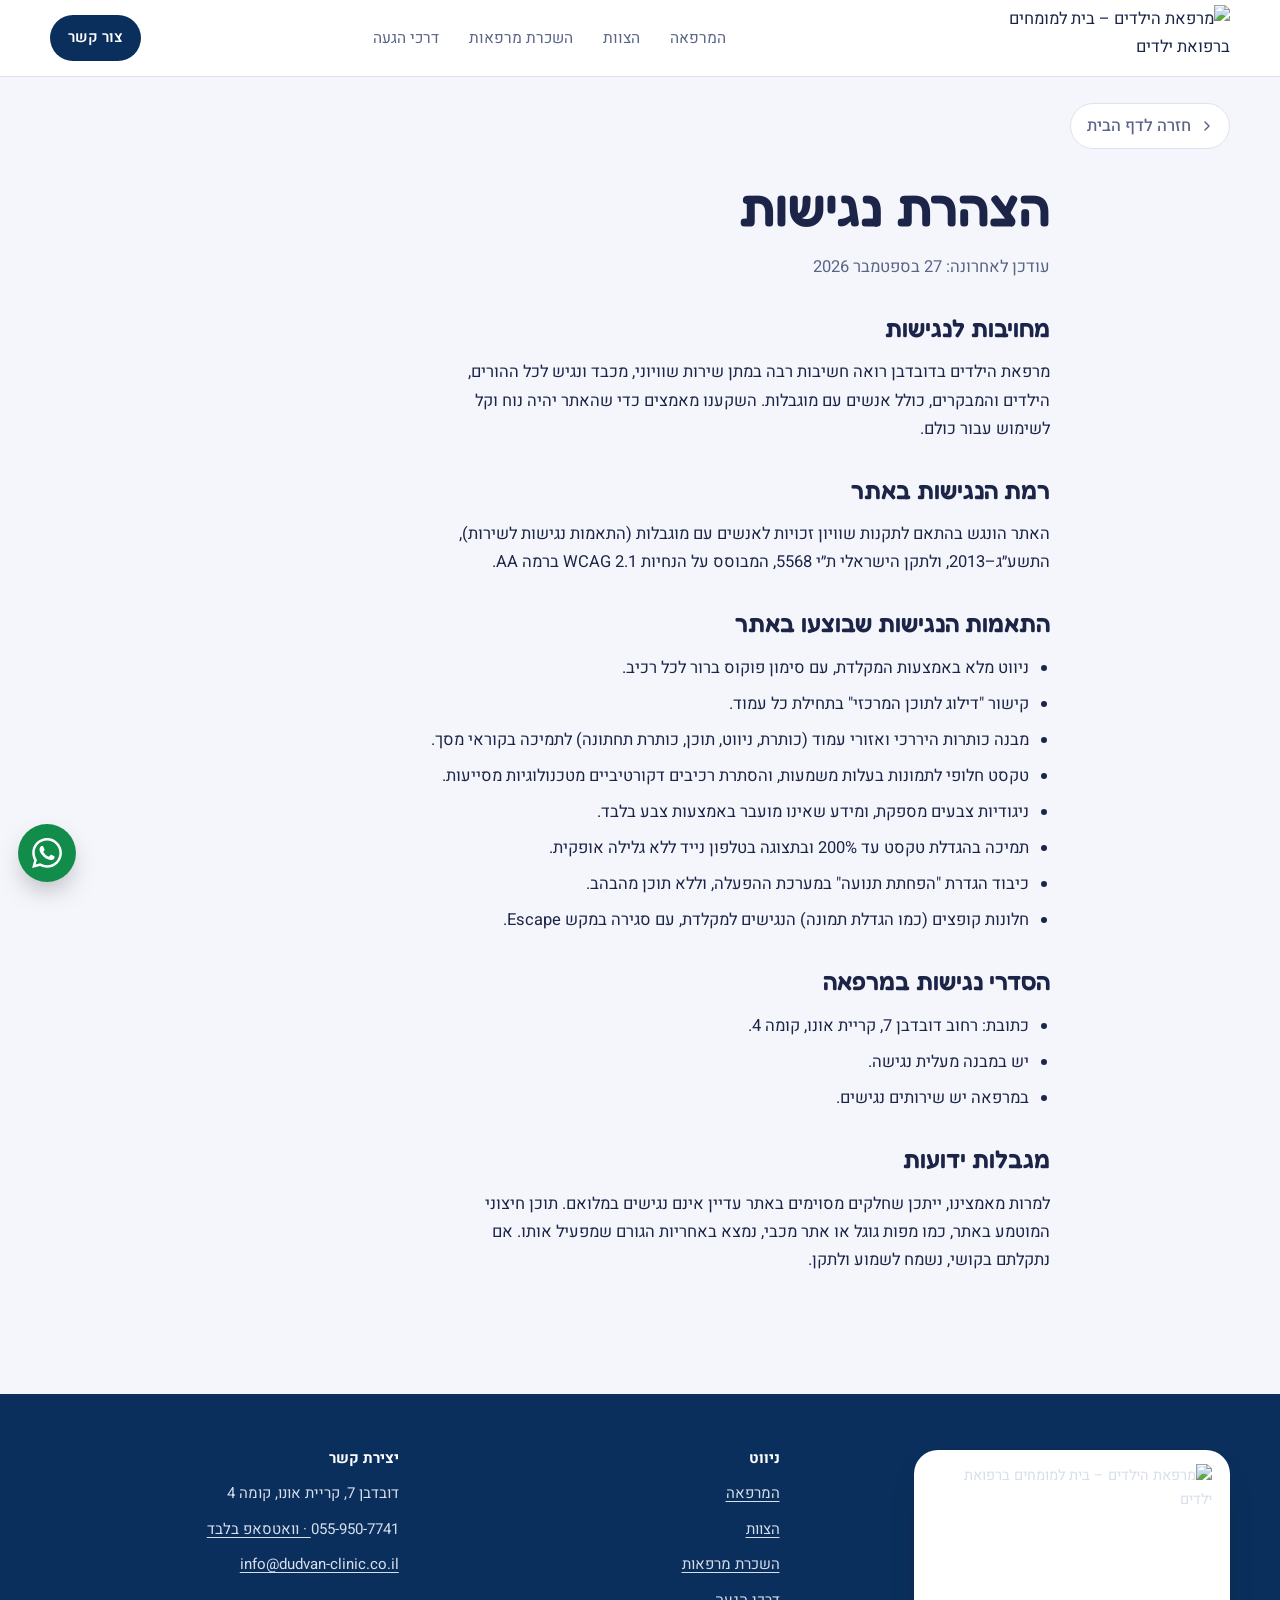
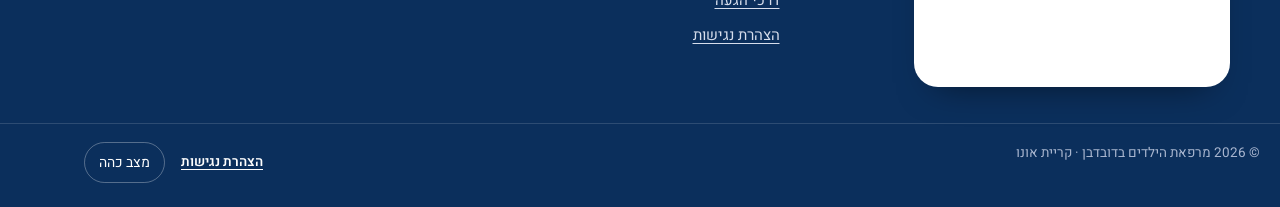
==== docs/accessibility/index.html @ 922df9f4 "new site for november 2026" ====
<!doctype html>
<html lang="he" dir="rtl">
<head>
<meta charset="utf-8">
<meta name="viewport" content="width=device-width, initial-scale=1, viewport-fit=cover">
<title>הצהרת נגישות | מרפאת הילדים בדובדבן</title>
<meta name="description" content="הצהרת הנגישות של אתר מרפאת הילדים בדובדבן, קריית אונו.">
<link rel="canonical" href="https://www.dudvan-clinic.co.il/accessibility/">
<meta name="robots" content="index, follow">
<meta name="theme-color" content="#ffffff">
<meta property="og:type" content="article">
<meta property="og:locale" content="he_IL">
<meta property="og:site_name" content="מרפאת הילדים בדובדבן">
<meta property="og:title" content="הצהרת נגישות | מרפאת הילדים בדובדבן">
<meta property="og:description" content="הצהרת הנגישות של אתר מרפאת הילדים בדובדבן, קריית אונו.">
<meta property="og:url" content="https://www.dudvan-clinic.co.il/accessibility/">
<meta property="og:image" content="https://www.dudvan-clinic.co.il/og-image.jpg">
<meta name="twitter:card" content="summary_large_image">
<meta name="twitter:title" content="הצהרת נגישות | מרפאת הילדים בדובדבן">
<meta name="twitter:description" content="הצהרת הנגישות של אתר מרפאת הילדים בדובדבן, קריית אונו.">
<meta name="twitter:image" content="https://www.dudvan-clinic.co.il/og-image.jpg">
<link rel="icon" href="/favicon.png" type="image/png">
<link rel="icon" href="/favicon-32.png" sizes="32x32" type="image/png">
<link rel="apple-touch-icon" href="/apple-touch-icon.png">
<link rel="manifest" href="/site.webmanifest">
<script>window.PAGE="a11y";</script>
<script type="application/ld+json">{"@context": "https://schema.org", "@type": "MedicalClinic", "@id": "https://www.dudvan-clinic.co.il/#clinic", "name": "מרפאת הילדים בדובדבן", "alternateName": "מרפאת הילדים – בית למומחים ברפואת ילדים", "url": "https://www.dudvan-clinic.co.il/", "logo": "https://www.dudvan-clinic.co.il/icon-512.png", "image": "https://www.dudvan-clinic.co.il/og-image.jpg", "email": "info@dudvan-clinic.co.il", "address": {"@type": "PostalAddress", "streetAddress": "הדובדבן 7, קומה 4", "addressLocality": "קריית אונו", "addressCountry": "IL"}, "geo": {"@type": "GeoCoordinates", "latitude": 32.0688675, "longitude": 34.8643738}, "medicalSpecialty": ["Pediatric", "Otolaryngologic", "Psychiatric"]}</script>
<style>[hidden]{display:none!important}html{-webkit-text-size-adjust:100%}</style>
<link rel="preconnect" href="https://fonts.googleapis.com">
<link rel="preconnect" href="https://fonts.gstatic.com" crossorigin>
<link rel="stylesheet" href="https://fonts.googleapis.com/css2?family=Fredoka:wght@500;600;700&family=Heebo:wght@300;400;500;600;700;800&display=swap">
<style>
:root{
  --bg:#f4f6fb; --bg-2:#eaeef7; --surface:#ffffff; --ink:#1c2548; --muted:#5a6486; --line:#dde2ee;
  --navy:#0b2f5c; --coral:#ec836c; --coral-ink:#a94a34; --roof:#a3a98a; --cream:#f4edd6; --steel:#93aab4; --petal:#f6d5cf; --petal-2:#fbece8; --sage:#b7c9a8; --sun:#f3d38c; --wood:#d8b98f;
  --branch:#3b3550; --btn-bg:#0b2f5c; --btn-ink:#ffffff; --hdr:rgba(255,255,255,.96);
  --ok:#2f8a63; --ok-bg:#e3f3ec; --warn:#b8641d; --warn-bg:#fcefe2; --crit:#c23b3b; --crit-bg:#fbe6e6;
  --wa:#1f9d55; --scrim:rgba(20,26,54,.45);
  --shadow:0 18px 40px -22px rgba(43,61,124,.35);
  --display:"Fredoka","Heebo","Segoe UI",Arial,sans-serif;
  --body:"Heebo","Segoe UI",Arial,sans-serif;
  --r:18px;
}
@media (prefers-color-scheme:dark){
  :root:not([data-theme="light"]){
    color-scheme:dark;
    --bg:#0f1428; --bg-2:#141b36; --surface:#18203f; --ink:#edf0fa; --muted:#a4aecb; --line:#29325a;
    --navy:#b4c2f2; --coral:#f08f77; --coral-ink:#f5a58f; --steel:#6f8791; --petal:#5a3b45; --petal-2:#2a2238; --sage:#6c8062; --sun:#c9a857; --wood:#a88c66;
    --branch:#d9cfe6; --btn-bg:#e8765a; --btn-ink:#1a1020; --hdr:rgba(15,20,40,.82);
    --ok:#6fd0a4; --ok-bg:#16352b; --warn:#f0b073; --warn-bg:#3a2a18; --crit:#f18a8a; --crit-bg:#3d1c22;
    --wa:#5fd08f; --scrim:rgba(0,0,0,.6);
    --shadow:0 18px 40px -22px rgba(0,0,0,.7);
  }
}
:root[data-theme="dark"]{
  color-scheme:dark;
  --bg:#0f1428; --bg-2:#141b36; --surface:#18203f; --ink:#edf0fa; --muted:#a4aecb; --line:#29325a;
  --navy:#b4c2f2; --coral:#f08f77; --coral-ink:#f5a58f; --steel:#6f8791; --petal:#5a3b45; --petal-2:#2a2238; --sage:#6c8062; --sun:#c9a857; --wood:#a88c66;
  --branch:#d9cfe6; --btn-bg:#e8765a; --btn-ink:#1a1020; --hdr:rgba(15,20,40,.82);
  --ok:#6fd0a4; --ok-bg:#16352b; --warn:#f0b073; --warn-bg:#3a2a18; --crit:#f18a8a; --crit-bg:#3d1c22;
  --wa:#5fd08f; --scrim:rgba(0,0,0,.6);
  --shadow:0 18px 40px -22px rgba(0,0,0,.7);
}
html{scroll-behavior:smooth;scroll-padding-top:110px}
@media (prefers-reduced-motion:reduce){html{scroll-behavior:auto}*{transition:none!important;animation:none!important}}
body{background:var(--bg);color:var(--ink);font-family:var(--body);font-size:16.5px;line-height:1.7}
body.locked{overflow:hidden}
.site{direction:rtl;text-align:right}
a{color:inherit}
h1,h2,h3,h4{font-family:var(--display);line-height:1.15;text-wrap:balance;margin:0;color:var(--ink)}
h2{font-size:clamp(30px,4.4vw,46px);font-weight:600}
h3{font-size:22px;font-weight:700}
p{margin:0}
button{font:inherit;color:inherit}
:focus-visible{outline:3px solid var(--focus);outline-offset:3px;border-radius:6px}
.wrap{max-width:1180px;margin-inline:auto;padding-inline:20px}
.eyebrow{font-size:14px;font-weight:600;color:var(--coral-ink);letter-spacing:.02em;display:inline-flex;align-items:center;gap:8px}
.eyebrow::before{content:"";width:18px;height:2px;background:currentColor;border-radius:2px}
.lede{color:var(--muted);font-size:18px;max-width:60ch}
section{padding-block:clamp(60px,8vw,104px)}
.sec-head{display:grid;gap:14px;margin-bottom:36px;max-width:720px}
.ltr{direction:ltr;unicode-bidi:isolate;display:inline-block}

/* buttons */
.btn{display:inline-flex;align-items:center;justify-content:center;gap:10px;background:var(--btn-bg);color:var(--btn-ink);text-decoration:none;padding:14px 24px;border-radius:999px;border:0;font-weight:600;cursor:pointer;transition:transform .2s,box-shadow .2s,background .2s}
.btn:hover{transform:translateY(-2px);box-shadow:var(--shadow)}
.btn-ghost{background:transparent;color:var(--ink);box-shadow:inset 0 0 0 1.5px var(--line)}
.btn-ghost:hover{box-shadow:inset 0 0 0 1.5px var(--steel)}
.btn-wa{background:var(--wa);color:#fff}
:root[data-theme="dark"] .btn-wa{color:#0c2016}
@media (prefers-color-scheme:dark){:root:not([data-theme="light"]) .btn-wa{color:#0c2016}}
.btn-sm{padding:10px 18px;font-size:15px}
.btn svg{width:18px;height:18px;flex:none}

/* header */
.hdr{position:sticky;top:env(safe-area-inset-top,0px);z-index:50;background:var(--hdr);backdrop-filter:saturate(1.4) blur(14px);-webkit-backdrop-filter:saturate(1.4) blur(14px);border-bottom:1px solid var(--line);transition:box-shadow .3s}
.hdr.scrolled{box-shadow:0 10px 30px -20px rgba(20,30,70,.35)}
.hdr-row{display:flex;align-items:center;justify-content:space-between;gap:24px;min-height:76px;transition:min-height .3s}
.hdr.scrolled .hdr-row{min-height:64px}
.brand{display:flex;align-items:center;gap:12px;text-decoration:none}
.brand svg{width:52px;height:52px;flex:none;transition:transform .4s}
.brand:hover svg{transform:rotate(-8deg) scale(1.06)}
.brand b{display:block;font-family:var(--display);font-size:21px;font-weight:700;line-height:1.1}
.brand small{display:block;font-size:13px;color:var(--coral-ink);font-weight:500}
.nav{display:flex;gap:4px}
.nav a{text-decoration:none;font-size:15.5px;padding:8px 13px;border-radius:999px;color:var(--muted);transition:color .2s,background .2s}
.nav a:hover,.nav a.active{color:var(--ink);background:var(--bg-2)}
.hdr-actions{display:flex;align-items:center;gap:10px}
.burger{display:none;width:46px;height:46px;border-radius:14px;border:1px solid var(--line);background:var(--surface);cursor:pointer;place-items:center;color:var(--ink);padding:0}
.burger i{display:block;width:20px;height:2px;background:currentColor;border-radius:2px;transition:transform .3s,opacity .3s}
.burger i+i{margin-top:5px}
.burger[aria-expanded="true"] i:nth-child(1){transform:translateY(7px) rotate(45deg)}
.burger[aria-expanded="true"] i:nth-child(2){opacity:0}
.burger[aria-expanded="true"] i:nth-child(3){transform:translateY(-7px) rotate(-45deg)}
.hdr-addr{display:none}
@media (max-width:900px){
  .hdr-row,.hdr.scrolled .hdr-row{min-height:64px;gap:12px}
  .hdr-actions .btn{display:none}
  .burger{display:grid}
  .brand b{font-size:19px}
  .brand svg{width:38px;height:38px}
  .hdr-addr{display:flex;justify-content:center;align-items:center;gap:6px;font-size:14px;color:var(--muted);text-decoration:none;padding-block:0 10px}
  .hdr-addr svg{width:14px;height:14px;color:var(--coral)}
  .nav{position:absolute;inset-inline:12px;top:calc(100% + 8px);flex-direction:column;background:var(--surface);border:1px solid var(--line);border-radius:var(--r);padding:10px;box-shadow:var(--shadow);opacity:0;transform:translateY(-8px);pointer-events:none;transition:opacity .25s,transform .25s}
  .nav.open{opacity:1;transform:none;pointer-events:auto}
  .nav a{font-size:17px;padding:12px 14px;border-radius:12px}
  .nav .nav-cta{display:flex;margin-top:6px;background:var(--btn-bg);color:var(--btn-ink);justify-content:center;font-weight:600}
}
.nav-cta{display:none}

/* hero */
.hero{padding-block:clamp(36px,6vw,72px) clamp(36px,5vw,64px)}
.hero-grid{display:grid;grid-template-columns:1.05fr 1fr;align-items:center;gap:clamp(24px,5vw,64px)}
.hero-kicker{font-size:17px;font-weight:600;color:var(--navy);display:flex;align-items:center;gap:10px;flex-wrap:wrap}
.hero h1{font-size:clamp(44px,5.8vw,74px);font-weight:600;letter-spacing:-.01em;line-height:1.05}
.hero h1 em{font-style:normal;color:var(--coral);position:relative;white-space:nowrap}
.hero h1 em::after{content:"";position:absolute;inset-inline:0;bottom:.06em;height:.12em;background:var(--petal);z-index:-1;border-radius:4px}
.hero-copy{display:grid;gap:22px;position:relative;z-index:1}
.hero-ctas{display:flex;flex-wrap:wrap;gap:12px}
.status{display:inline-flex;align-items:center;gap:10px;font-size:15px;padding:8px 16px;border-radius:999px;background:var(--surface);border:1px solid var(--line);width:max-content;max-width:100%}
.dot{width:9px;height:9px;border-radius:50%;background:var(--muted);flex:none}
.status.open .dot{background:var(--ok);animation:pulse 2s infinite}
.status.closed .dot{background:var(--warn)}
@keyframes pulse{0%{box-shadow:0 0 0 0 color-mix(in srgb,var(--ok) 55%,transparent)}100%{box-shadow:0 0 0 10px transparent}}
.quick{display:flex;flex-wrap:wrap;gap:10px;align-items:center;font-size:14.5px;color:var(--muted)}
.qbtn{display:inline-flex;align-items:center;gap:8px;text-decoration:none;padding:8px 14px;border-radius:999px;border:1px solid var(--line);background:var(--surface);color:var(--ink);font-size:14.5px;transition:border-color .2s,transform .2s}
.qbtn:hover{border-color:var(--steel);transform:translateY(-1px)}
.qbtn svg{width:18px;height:18px}
.qbtn.wa svg{color:var(--wa)}
.qbtn.mail svg{color:var(--coral)}
.hero-art{position:relative;aspect-ratio:1/1;max-width:100%;width:100%}
.hero-art canvas{width:100%;height:100%;display:block;cursor:pointer;touch-action:pan-y}
.float{position:absolute;background:var(--surface);border:1px solid var(--line);border-radius:16px;padding:12px 16px;box-shadow:var(--shadow);font-size:14px;line-height:1.4;display:flex;gap:10px;align-items:center;pointer-events:none}
.float b{display:block;font-size:15px}
.float .ic{width:34px;height:34px;border-radius:10px;display:grid;place-items:center;background:var(--petal-2);color:var(--coral-ink);flex:none;font-family:var(--display);font-weight:900;font-size:18px}
.float.f1{bottom:9%;right:0}
.float.f2{top:10%;left:0}
.art-hint{position:absolute;bottom:-6px;left:50%;transform:translateX(-50%);font-size:12.5px;color:var(--muted);white-space:nowrap}
@media (max-width:900px){.hero-grid{grid-template-columns:1fr}.hero-art{max-width:460px;margin-inline:auto}}

/* disciplines ribbon */

/* gallery */
.gal-head{display:flex;justify-content:space-between;align-items:end;gap:20px;flex-wrap:wrap;margin-bottom:28px}
.gal-head .sec-head{margin:0}
.gal-nav{display:flex;gap:8px}
.gal-nav button{width:48px;height:48px;border-radius:50%;border:1px solid var(--line);background:var(--surface);cursor:pointer;display:grid;place-items:center;transition:border-color .2s,transform .2s}
.gal-nav button:hover{border-color:var(--steel);transform:scale(1.05)}
.gal-nav svg{width:20px;height:20px}
.gallery{display:flex;gap:16px;overflow-x:auto;scroll-snap-type:x mandatory;padding-bottom:12px;scrollbar-width:thin}
.shot{all:unset;box-sizing:border-box;cursor:zoom-in;flex:none;scroll-snap-align:start;height:clamp(250px,32vw,380px);border-radius:22px;overflow:hidden;position:relative;max-width:88vw;background:var(--bg-2)}
.shot img{height:100%;width:auto;max-width:none;display:block;transition:transform .6s cubic-bezier(.2,.8,.2,1)}
.shot:hover img{transform:scale(1.04)}
.shot:focus-visible{outline:3px solid var(--focus);outline-offset:3px}
.shot .cap{position:absolute;bottom:14px;right:14px;background:var(--surface);color:var(--ink);border-radius:999px;padding:6px 14px;font-size:14px;font-weight:500;box-shadow:var(--shadow)}
.lb{position:fixed;inset:0;z-index:120;background:rgba(12,16,34,.9);display:grid;grid-template-rows:1fr auto;place-items:center;padding:calc(20px + env(safe-area-inset-top,0px)) 16px calc(20px + env(safe-area-inset-bottom,0px));opacity:0;pointer-events:none;transition:opacity .3s;direction:rtl}
.lb.show{opacity:1;pointer-events:auto}
.lb img{max-width:min(1200px,100%);max-height:78vh;border-radius:18px;object-fit:contain;box-shadow:0 30px 80px rgba(0,0,0,.5)}
.lb-bar{display:flex;gap:14px;align-items:center;color:#fff;margin-top:14px}
.lb-bar span{min-width:150px;text-align:center;font-size:15px}
.lb button{width:46px;height:46px;border-radius:50%;border:1px solid rgba(255,255,255,.3);background:rgba(255,255,255,.1);color:#fff;cursor:pointer;display:grid;place-items:center}
.lb button svg{width:20px;height:20px}
.lb .lb-x{position:absolute;top:calc(16px + env(safe-area-inset-top,0px));left:16px}
.grove{position:absolute;pointer-events:none;opacity:.9}
.join .grove{position:absolute;width:210px;height:140px;left:150px;bottom:-8px;opacity:.95;z-index:0}
@media (max-width:900px){.join .grove{display:none}}
.d-top .avatar{width:120px!important;height:120px!important}
/* team */
.team-block+.team-block{margin-top:44px}
.team-block h3{font-size:24px;margin-bottom:18px;display:flex;align-items:center;gap:12px}
.team-block h3 small{font-family:var(--body);font-size:14px;color:var(--muted);font-weight:400}
.team-grid{display:grid;grid-template-columns:repeat(4,1fr);gap:18px}
.card{all:unset;box-sizing:border-box;cursor:pointer;background:var(--surface);border:1px solid var(--line);border-radius:24px;padding:24px 22px 20px;display:grid;grid-template-rows:auto auto auto 1fr auto;gap:6px;transition:transform .25s,box-shadow .25s,border-color .25s;position:relative;overflow:hidden}
.card::before{content:"";position:absolute;width:150px;height:150px;top:-70px;left:-60px;background:var(--petal-2);border-radius:44% 56% 60% 40%/50% 45% 55% 50%;transition:transform .5s}
.card:hover{transform:translateY(-4px);box-shadow:var(--shadow);border-color:color-mix(in srgb,var(--steel) 60%,var(--line))}
.card:hover::before{transform:scale(1.25) rotate(20deg)}
.card:focus-visible{outline:3px solid var(--focus);outline-offset:3px}
.card>*{position:relative}
.card.hl{border-color:var(--coral);box-shadow:0 0 0 3px color-mix(in srgb,var(--coral) 25%,transparent)}
.avatar{width:96px;height:96px;display:grid;place-items:center;font-family:var(--display);font-size:32px;font-weight:700;color:#fff;background:var(--c,var(--navy));border-radius:46% 54% 60% 40%/50% 42% 58% 50%;margin-bottom:10px;overflow:hidden}
.avatar img{width:100%;height:100%;object-fit:cover}
.card:nth-child(2n) .avatar{border-radius:58% 42% 45% 55%/48% 60% 40% 52%}
.card .nm{font-family:var(--display);font-size:21px;font-weight:700;line-height:1.2}
.card .ttl{color:var(--coral-ink);font-size:14.5px;font-weight:500;line-height:1.35}
.card .tz{color:var(--muted);font-size:14.5px;line-height:1.55;margin-top:6px}
.card .more{margin-top:14px;display:flex;align-items:center;gap:6px;font-size:14.5px;font-weight:600;color:var(--navy)}
.card .more svg{width:16px;height:16px;transition:transform .2s}
.card:hover .more svg{transform:translateX(-4px)}
@media (max-width:1000px){.team-grid{grid-template-columns:repeat(2,1fr)}}
@media (max-width:520px){.team-grid{grid-template-columns:1fr}.card{grid-template-columns:auto 1fr;grid-template-rows:none;column-gap:16px;align-items:center}.card .avatar{grid-row:span 3;margin:0;width:68px;height:68px;font-size:26px}.card .tz,.card .more{grid-column:1/-1}}
.join{margin-top:44px;display:grid;grid-template-columns:1fr auto;padding-inline-end:clamp(24px,26vw,380px)!important;gap:24px;align-items:center;background:var(--navy);color:#fff;border-radius:26px;padding:clamp(24px,4vw,40px);position:relative;overflow:hidden}
:root[data-theme="dark"] .join{background:#223063}
@media (prefers-color-scheme:dark){:root:not([data-theme="light"]) .join{background:#223063}}
.join::after{content:"";position:absolute;width:280px;height:280px;left:-90px;bottom:-150px;background:#e8765a;opacity:.5;border-radius:42% 58% 63% 37%/45% 40% 60% 55%}
.join>*{position:relative;z-index:1}
.join h3{color:#fff;font-size:clamp(24px,3vw,32px)}
.join p{color:#d6dcf2;max-width:62ch;margin-top:8px}
.join .btn{background:#fff;color:#2b3d7c}
@media (max-width:900px){.join{padding-inline-end:clamp(24px,4vw,40px)!important}}
@media (max-width:700px){.join{grid-template-columns:1fr}.join .btn{justify-self:start}}

/* finder */
.finder{background:var(--bg-2)}
.fgrid{display:grid;grid-template-columns:1fr 1.1fr;gap:28px;align-items:start}
.chips{display:flex;flex-wrap:wrap;gap:10px}
.chip{cursor:pointer;border:1px solid var(--line);background:var(--surface);padding:10px 16px;border-radius:999px;transition:border-color .2s,background .2s,transform .2s;font-size:15px}
.chip:hover{border-color:var(--steel);transform:translateY(-1px)}
.chip[aria-pressed="true"]{background:var(--btn-bg);color:var(--btn-ink);border-color:transparent}
.fres{background:var(--surface);border:1px solid var(--line);border-radius:24px;padding:26px;display:grid;gap:16px}
.fres h3{font-size:26px}
.fres>p{color:var(--muted)}
.mini{all:unset;box-sizing:border-box;cursor:pointer;display:grid;grid-template-columns:auto 1fr auto;gap:14px;align-items:center;padding:12px 14px;border-radius:16px;border:1px solid var(--line);transition:border-color .2s,background .2s}
.mini:hover{border-color:var(--steel);background:var(--bg)}
.mini:focus-visible{outline:3px solid var(--focus)}
.mini .avatar{width:48px;height:48px;font-size:20px;margin:0}
.mini b{display:block;font-size:16px}
.mini span{font-size:14px;color:var(--muted)}
.mini svg.go{width:18px;height:18px;color:var(--navy)}
.fnote{font-size:13.5px;color:var(--muted);border-top:1px solid var(--line);padding-top:12px}
@media (max-width:900px){.fgrid{grid-template-columns:1fr}}

/* contact */
.cgrid{display:grid;grid-template-columns:1fr 1.25fr;gap:22px;align-items:stretch}
.panel{background:var(--surface);border:1px solid var(--line);border-radius:24px;padding:clamp(22px,3.5vw,34px);display:grid;gap:18px;align-content:start}
.panel h3{font-size:24px}
.crow{display:grid;grid-template-columns:44px 1fr auto;gap:14px;align-items:center}
.crow .ic{width:44px;height:44px;border-radius:14px;display:grid;place-items:center;background:var(--bg-2);color:var(--coral-ink)}
.crow .ic svg{width:20px;height:20px}
.crow .ic.wa{color:var(--wa)}
.crow b{display:block;font-size:14px;color:var(--muted);font-weight:500}
.crow span.v{font-size:16.5px;font-weight:600}
.crow small{display:block;font-size:13px;color:var(--muted)}
.copy{cursor:pointer;border:1px solid var(--line);background:transparent;border-radius:10px;padding:6px 10px;font-size:13px;color:var(--muted);transition:border-color .2s,color .2s}
.copy:hover{border-color:var(--steel);color:var(--ink)}
.copy.done{color:var(--ok);border-color:var(--ok)}
.booking{border-top:1px solid var(--line);padding-top:18px;display:grid;gap:12px}
.booking p{color:var(--muted);font-size:15.5px}
.booking strong{color:var(--ink)}
.hours{display:grid;margin:0;font-variant-numeric:tabular-nums}
.hours div{display:flex;justify-content:space-between;gap:16px;padding:11px 14px;border-radius:12px;font-size:16px}
.hours div:nth-child(odd){background:var(--bg)}
.hours div.today{background:var(--petal-2);color:var(--coral-ink);font-weight:600}
.hours div.closed{color:var(--muted)}
.hours dt,.hours dd{margin:0}
.hours dd{direction:ltr}
.map{padding:0;overflow:hidden;gap:0;display:flex;flex-direction:column}
.map-frame{position:relative;flex:1;min-height:340px;background:var(--bg-2)}
.map-frame iframe,.map-frame .map-fallback{position:absolute;inset:0;width:100%;height:100%;border:0;display:block}
.map-frame iframe{z-index:1;background:var(--bg-2)}
.map-bar{display:flex;flex-wrap:wrap;gap:12px;align-items:center;justify-content:space-between;padding:18px 20px;border-top:1px solid var(--line)}
.map-bar b{display:block;font-size:17px}
.map-bar small{color:var(--muted);font-size:14px}
.map-bar .links{display:flex;gap:8px;flex-wrap:wrap}
form.panel{gap:14px}
.row2{display:grid;grid-template-columns:1fr 1fr;gap:14px}
label{display:grid;gap:6px;font-size:14px;font-weight:500;color:var(--muted)}
input,textarea,select{font:inherit;font-size:16px;color:var(--ink);background:var(--bg);border:1px solid var(--line);border-radius:12px;padding:12px 14px;transition:border-color .2s,box-shadow .2s;width:100%;box-sizing:border-box}
input:focus,textarea:focus,select:focus{border-color:var(--steel);box-shadow:0 0 0 4px color-mix(in srgb,var(--steel) 25%,transparent)}
textarea{min-height:110px;resize:vertical}
.form-msg{font-size:14.5px;padding:12px 14px;border-radius:12px;background:var(--ok-bg);color:var(--ok)}
.form-msg.err{background:var(--crit-bg);color:var(--crit)}
@media (max-width:900px){.cgrid{grid-template-columns:1fr}}
@media (max-width:460px){.row2{grid-template-columns:1fr}.crow{grid-template-columns:40px 1fr}.crow .copy{grid-column:2;justify-self:start}}


[hidden]{display:none!important}
.muted{color:var(--muted)}
/* hero extras */
.qbtn em{font-style:normal;font-size:12.5px;color:var(--wa);background:color-mix(in srgb,var(--wa) 12%,transparent);padding:2px 8px;border-radius:999px}
.qbtn.cal svg{color:var(--navy)}
.pro-link{display:flex;align-items:center;gap:12px;text-decoration:none;padding:14px 18px;border-radius:18px;background:var(--petal-2);color:var(--ink);width:max-content;max-width:100%;transition:transform .2s}
.pro-link:hover{transform:translateY(-2px)}
.pro-link svg{width:22px;height:22px;color:var(--coral-ink);flex:none}
.pro-link svg.go{width:16px;height:16px;color:var(--navy)}
.pro-link b{color:var(--coral-ink);font-weight:600}
a.card{color:var(--ink);text-decoration:none}
.join .eyebrow::before{background:#ffb9a6}
.pro-panel{background:var(--petal-2);border-color:transparent}
.pro-panel p{color:var(--muted)}
.ticks{list-style:none;margin:0;padding:0;display:grid;gap:10px}
.ticks li{display:flex;gap:10px;align-items:center}
.ticks svg{width:18px;height:18px;color:var(--coral-ink);flex:none}
.d-actions{display:flex;flex-wrap:wrap;gap:10px}
@media (min-width:901px){.cgrid{grid-template-columns:1fr 1fr!important}}
.map-frame{min-height:420px}
.foot-nav{display:flex;gap:18px}.foot-nav a{text-decoration:none;color:var(--muted)}.foot-nav a:hover{color:var(--ink)}
footer .foot{flex-wrap:wrap}
/* sub-pages */
.view-top{padding-block:26px 0}
.back{display:inline-flex;align-items:center;gap:8px;text-decoration:none;color:var(--muted);font-weight:500;padding:8px 14px 8px 16px;border-radius:999px;border:1px solid var(--line);background:var(--surface)}
.back:hover{color:var(--ink);border-color:var(--steel)}
.back svg{width:16px;height:16px;transform:scaleX(-1)}
.prof-sec{padding-block:28px 40px}
.prof{display:grid;grid-template-columns:minmax(260px,360px) 1fr;gap:clamp(28px,5vw,64px);align-items:start}
.prof-side{position:sticky;top:110px;display:grid;gap:18px}
.prof-photo{aspect-ratio:1/1;max-width:100%;border-radius:46% 54% 60% 40%/50% 42% 58% 50%;overflow:hidden;background:var(--c);display:grid;place-items:center;color:#fff;font-family:var(--display);font-size:110px;font-weight:600;box-shadow:var(--shadow)}
.prof-photo img{width:100%;height:100%;object-fit:cover}
.prof-book{gap:14px}.prof-book .btn{justify-self:start}
.prof-main{display:grid;gap:26px;min-width:0}
.prof-main h1{font-size:clamp(38px,5vw,58px);font-weight:600;margin-top:8px}
.p-ttl{color:var(--coral-ink);font-size:20px;font-weight:500;margin-top:6px}
.p-lede{font-size:20px;color:var(--ink);max-width:56ch;line-height:1.6}
.prof-main h4{font-family:var(--body);font-size:14px;font-weight:600;color:var(--muted);margin-bottom:10px}
.prof-main p{max-width:64ch}
.tags{display:flex;flex-wrap:wrap;gap:8px}
.tag{font-size:15px;padding:7px 14px;border-radius:999px;background:var(--surface);border:1px solid var(--line);color:var(--ink)}
.facts{display:grid;grid-template-columns:repeat(3,1fr);gap:12px}
.fact{background:var(--surface);border:1px solid var(--line);border-radius:16px;padding:14px 16px}
.fact b{display:block;font-size:13px;color:var(--muted);font-weight:500}
.fact span{font-weight:600}
.pn{display:grid;grid-template-columns:1fr 1fr;gap:12px;border-top:1px solid var(--line);padding-top:22px}
.pn a{display:flex;align-items:center;gap:12px;text-decoration:none;color:var(--ink);padding:14px 16px;border-radius:16px;border:1px solid var(--line);background:var(--surface);transition:border-color .2s}
.pn a:hover{border-color:var(--steel)}
.pn a.nx{justify-content:flex-end;text-align:left}
.pn small{display:block;color:var(--muted);font-size:13px}
.pn svg{width:18px;height:18px;flex:none;color:var(--navy)}
.pn svg.flip{transform:scaleX(-1)}
.others-sec{padding-block:10px 80px}
.others-sec h3{font-size:24px;margin-bottom:16px}
.others{display:grid;grid-auto-flow:column;grid-auto-columns:minmax(250px,1fr);gap:12px;overflow-x:auto;padding-bottom:10px}
.mini{display:grid;grid-template-columns:auto 1fr;gap:12px;align-items:center;padding:12px 14px;border-radius:18px;border:1px solid var(--line);background:var(--surface);text-decoration:none;color:var(--ink);transition:border-color .2s}
.mini:hover{border-color:var(--steel)}
.mini .avatar{width:52px;height:52px;font-size:20px;margin:0}
.mini b{display:block;font-size:15.5px}.mini span{font-size:13.5px;color:var(--muted)}
@media (max-width:900px){.prof{grid-template-columns:1fr}.prof-side{display:contents}.prof-photo{order:0;max-width:220px;margin-inline:auto;width:100%;font-size:84px}.prof-main{order:1}.prof-book{order:2}.facts{grid-template-columns:1fr 1fr}}
@media (max-width:520px){.facts{grid-template-columns:1fr}.pn{grid-template-columns:1fr}}
/* rent page */
.rent-hero{padding-block:30px clamp(50px,7vw,90px)}
.rh-grid{display:grid;grid-template-columns:1.05fr 1fr;gap:clamp(28px,5vw,64px);align-items:center}
.rent-hero h1{font-size:clamp(42px,5.6vw,70px);font-weight:600;line-height:1.05}
.rent-hero h1 em{font-style:normal;color:var(--coral)}
.rh-art{position:relative;padding-bottom:12%}
.rh-art img{width:100%;aspect-ratio:4/3;object-fit:cover;border-radius:44% 56% 50% 50%/38% 40% 60% 62%;box-shadow:var(--shadow);display:block}
.rh-art .rh-2{position:absolute;width:38%;aspect-ratio:3/4;left:0;bottom:0;border-radius:28px;border:6px solid var(--bg)}
.feat{display:grid;grid-template-columns:repeat(3,1fr);gap:18px}
.fcard{background:var(--surface);border:1px solid var(--line);border-radius:22px;padding:24px;display:grid;gap:10px;align-content:start}
.fcard p{color:var(--muted);font-size:15.5px}
.fi{width:48px;height:48px;border-radius:16px;display:grid;place-items:center;background:var(--petal-2);color:var(--coral-ink)}
.fi svg{width:24px;height:24px}
.fcard:nth-child(3n+2) .fi{background:color-mix(in srgb,var(--sage) 35%,var(--surface));color:var(--navy)}
.fcard:nth-child(3n) .fi{background:color-mix(in srgb,var(--steel) 30%,var(--surface));color:var(--navy)}
.why-wrap{background:var(--bg-2)}
.why{display:grid;grid-template-columns:repeat(3,1fr);gap:20px}
.why article{background:var(--surface);border-radius:24px;overflow:hidden;display:grid;grid-template-rows:auto 1fr}
.why img{width:100%;aspect-ratio:16/10;object-fit:cover;display:block}
.why article>div{padding:22px;display:grid;gap:8px;align-content:start}
.why p{color:var(--muted);font-size:15.5px}
.fit{display:grid;grid-template-columns:repeat(3,1fr);gap:18px}
.fit .panel{gap:14px}
.steps-wrap{padding-top:0}
.steps{list-style:none;margin:0;padding:0;display:grid;grid-template-columns:repeat(4,1fr);gap:18px;counter-reset:none}
.steps li{position:relative;background:var(--surface);border:1px solid var(--line);border-radius:22px;padding:24px;display:grid;gap:8px;align-content:start}
.steps li b{width:44px;height:44px;border-radius:50%;display:grid;place-items:center;background:var(--navy);color:#fff;font-family:var(--display);font-size:20px;font-weight:600}
:root[data-theme="dark"] .steps li b{color:#0f1428}
@media (prefers-color-scheme:dark){:root:not([data-theme="light"]) .steps li b{color:#0f1428}}
.steps p{color:var(--muted);font-size:15.5px}
.rform-grid{display:grid;grid-template-columns:1fr 1.2fr;gap:clamp(24px,4vw,48px);align-items:start}
.daypick{border:0;padding:0;margin:0;display:grid;gap:8px}
.daypick legend{font-size:14px;font-weight:500;color:var(--muted);padding:0;margin-bottom:8px}
.chips{display:flex;flex-wrap:wrap;gap:8px}
.chip{cursor:pointer;border:1px solid var(--line);background:var(--bg);padding:9px 16px;border-radius:999px;transition:border-color .2s,background .2s;font-size:15px}
.chip:hover{border-color:var(--steel)}
.chip[aria-pressed="true"]{background:var(--btn-bg);color:var(--btn-ink);border-color:transparent}
@media (max-width:1000px){.feat,.why,.fit{grid-template-columns:1fr 1fr}.steps{grid-template-columns:1fr 1fr}}
@media (max-width:900px){.rh-grid,.rform-grid{grid-template-columns:1fr}}
@media (max-width:600px){.feat,.why,.fit,.steps{grid-template-columns:1fr}}


/* ---- logo (header) ---- */
.logo-h{gap:10px;align-items:center}
.lh-mark{width:58px;flex:none;display:block}
.lh-mark svg{width:58px;height:28px;display:block}
.brand.logo-h:hover svg{transform:none}
.lh-text b{font-family:var(--body);font-weight:800;font-size:23px;line-height:1;color:var(--navy);letter-spacing:-.01em}
:root[data-theme="dark"] .lh-text b{color:#eef1fa}
@media (prefers-color-scheme:dark){:root:not([data-theme="light"]) .lh-text b{color:#eef1fa}}
.lh-text b span{color:var(--coral)}
.lh-text small{display:flex;align-items:center;gap:6px;color:var(--muted);font-size:12.5px;font-weight:500;margin-top:5px;padding-top:4px;border-top:1.5px solid var(--line);position:relative}
@media (max-width:900px){.lh-mark{width:46px}.lh-mark svg{width:46px;height:22px}.lh-text b{font-size:20px}}
/* ---- hero h1 roof ---- */
.hero h1 em.roofed{position:relative;display:inline-block;color:var(--coral)}
.hero h1 em.roofed::after{display:none}
.hero h1 em.roofed svg{position:absolute;left:50%;top:-.42em;width:1.5em;height:.72em;transform:translateX(-50%)}
.hero h1{padding-top:.3em}
/* ---- hero collage ---- */
.hero-grid>*,.rh-grid>*,.rform-grid>*{min-width:0}
.hero-copy{grid-template-columns:minmax(0,1fr)}
.quick,.hero-ctas{min-width:0}
.pro-link{white-space:normal;width:auto;justify-self:start}
.pro-link>span{min-width:0;flex:1}
.collage{--g:16px;position:relative;display:grid;grid-template-columns:1.2fr 1fr;grid-template-rows:1fr 1fr;gap:var(--g);width:100%;aspect-ratio:1/1;padding-top:44px;box-sizing:border-box}
.collage figure{margin:0;overflow:hidden;border-radius:24px;background:var(--bg-2);box-shadow:var(--shadow);min-height:0}
.collage img{width:100%;height:100%;object-fit:cover;display:block;transition:transform 1.2s cubic-bezier(.2,.8,.2,1)}
.collage figure:hover img{transform:scale(1.04)}
.c-main{grid-row:1/3;position:relative;display:flex;min-height:0}
.c-main figure{flex:1;border-radius:999px 999px 24px 24px}
.c-main img{object-position:45% 50%}
.c-roof{position:absolute;width:62%;aspect-ratio:120/58;height:auto;left:50%;top:-40px;transform:translateX(-50%);z-index:1}
.c-a img{object-position:50% 38%}
.c-b img{object-position:70% 50%}
@media (max-width:900px){.collage{max-width:480px;margin:18px auto 0}}
@media (max-width:460px){.collage{--g:10px;padding-top:34px}.c-roof{top:-32px}.collage figure{border-radius:18px}.c-main figure{border-radius:999px 999px 18px 18px}}
/* ---- disciplines forest ---- */
.grove-sec{padding-block:clamp(40px,6vw,72px) 0}
.sec-head.center{margin-inline:auto;text-align:center;justify-items:center}
.sec-head.center .eyebrow::after{content:"";width:18px;height:2px;background:currentColor;border-radius:2px}
.forest{display:grid;grid-template-columns:repeat(8,1fr);gap:8px;position:relative}
.forest::after{content:"";position:absolute;inset-inline:0;bottom:calc(2.6em + 8px);height:3px;border-radius:3px;background:var(--wood);opacity:.55;font-size:15px}
.tree{display:grid;justify-items:center;text-decoration:none;color:var(--ink);position:relative;padding-top:12px}
.canopy{width:min(116px,100%);aspect-ratio:var(--ar,.78);background:var(--cc);border-radius:var(--br,50%);display:grid;place-items:center;transform-origin:50% 100%;transition:transform .5s cubic-bezier(.3,1.6,.5,1);position:relative;z-index:1;animation:sway 6s ease-in-out infinite;animation-delay:var(--d,0s);align-self:end}
.canopy svg{width:46%;height:46%;color:#0b2f5c;transition:transform .4s cubic-bezier(.3,1.6,.5,1)}
.trunk{width:30px;height:56px;margin-top:-18px;display:block}
.trunk path{stroke:var(--wood)}
.tree b{font-size:15px;font-weight:600;line-height:1.3;text-align:center;min-height:2.6em;display:flex;align-items:flex-start;justify-content:center;margin-top:8px;padding-inline:2px}
.tree:hover .canopy,.tree:focus-visible .canopy{transform:scale(1.08) rotate(-3deg);animation-play-state:paused}
.tree:hover .canopy svg,.tree:focus-visible .canopy svg{transform:scale(1.12)}
.tree:focus-visible b{outline:3px solid var(--focus);outline-offset:3px;border-radius:6px}
.tree .tip{position:absolute;top:-8px;left:50%;transform:translate(-50%,6px);background:var(--navy);color:#fff;font-size:12.5px;padding:4px 10px;border-radius:999px;white-space:nowrap;opacity:0;transition:opacity .2s,transform .2s;pointer-events:none;z-index:2}
:root[data-theme="dark"] .tree .tip{background:#eef1fa;color:#0b2f5c}
@media (prefers-color-scheme:dark){:root:not([data-theme="light"]) .tree .tip{background:#eef1fa;color:#0b2f5c}}
.tree:hover .tip,.tree:focus-visible .tip{opacity:1;transform:translate(-50%,-4px)}
@keyframes sway{0%,100%{transform:rotate(0)}50%{transform:rotate(1.6deg)}}
.forest{grid-auto-rows:1fr;align-items:stretch}
.tree{grid-template-rows:1fr auto auto}
@media (max-width:1000px){.forest{grid-template-columns:repeat(4,1fr);row-gap:26px}.forest::after{display:none}.tree b{border-top:3px solid color-mix(in srgb,var(--wood) 60%,transparent);padding-top:8px;margin-top:0;width:94%;box-sizing:border-box}.trunk{height:44px}}
@media (max-width:520px){.forest{gap:4px;row-gap:20px}.canopy{width:min(76px,100%)}.canopy svg{width:50%;height:50%}.tree b{font-size:13px}.trunk{width:22px;height:38px;margin-top:-12px}.tree .tip{display:none}}
/* ---- know ---- */
.know{padding-top:0}
.know-grid{display:grid;grid-template-columns:repeat(4,1fr);gap:18px}
.know article{background:var(--surface);border:1px solid var(--line);border-radius:22px;padding:24px;display:grid;gap:10px;align-content:start;position:relative;overflow:hidden}
.know article::after{content:"";position:absolute;width:90px;height:90px;border-radius:50%;background:var(--petal-2);left:-30px;bottom:-40px}
.know article>*{position:relative;z-index:1}
.know p{color:var(--muted);font-size:15.5px}
.know a{color:var(--navy);font-weight:600}
.k-ic{width:50px;height:50px;border-radius:16px;display:grid;place-items:center;background:color-mix(in srgb,var(--sage) 35%,var(--surface));color:var(--navy)}
.k-ic svg{width:24px;height:24px}
.k-em .k-ic{background:var(--crit-bg);color:var(--crit)}
@media (max-width:1000px){.know-grid{grid-template-columns:1fr 1fr}}
@media (max-width:560px){.know-grid{grid-template-columns:1fr}}
/* ---- navy footer with stacked logo ---- */
.foot-navy{background:#0b2f5c;color:#d7deec;border-top:0;padding-block:56px 24px;margin-top:40px}
.foot2{display:grid;grid-template-columns:1.2fr 1fr 1fr 1fr;gap:32px;align-items:start}
.logo-stack{display:grid;justify-items:center;text-decoration:none;width:max-content;max-width:100%}
.logo-stack svg{width:170px;height:82px;margin-bottom:-4px}
.logo-stack .l1{font-weight:800;font-size:44px;line-height:1;color:#fff;font-family:var(--body)}
.logo-stack .l2{font-weight:800;font-size:60px;line-height:1;color:#ec836c;font-family:var(--body)}
.logo-stack .rule{width:100%;height:2px;background:#f4edd6;margin:12px 0 10px;position:relative;opacity:.9}
.logo-stack .rule i{position:absolute;width:10px;height:10px;border-radius:50%;background:#ec836c;left:50%;top:50%;transform:translate(-50%,-50%)}
.logo-stack .ltag{color:#fff;font-size:17px;font-weight:500}
.f-col{display:grid;gap:10px;align-content:start;font-size:15px}
.f-col h4{font-family:var(--body);color:#fff;font-size:15px;font-weight:700;margin:0 0 4px}
.f-col a{color:#d7deec;text-decoration:none}.f-col a:hover{color:#fff}
.foot-navy .theme-btn{background:transparent;color:#fff;border-color:rgba(255,255,255,.3);justify-self:start}
.f-bottom{border-top:1px solid rgba(255,255,255,.14);margin-top:36px;padding-top:18px;font-size:13.5px;color:#a9b6cf}
@media (max-width:900px){.foot2{grid-template-columns:1fr 1fr}.logo-stack{grid-column:1/-1;justify-self:center}}
@media (max-width:460px){.foot2{grid-template-columns:1fr}}
/* ---- floating whatsapp ---- */
.wa-fab{position:fixed;left:18px;bottom:calc(18px + env(safe-area-inset-bottom,0px));width:58px;height:58px;border-radius:50%;background:#25d366;color:#fff;display:grid;place-items:center;box-shadow:0 12px 28px -8px rgba(0,0,0,.35);z-index:60;transition:transform .2s}
.wa-fab:hover{transform:scale(1.08)}
.wa-fab svg{width:30px;height:30px}

/* ================= ACCESSIBILITY LAYER ================= */
:root{--focus:#0b2f5c;--coral-text:#cf5f47;--wa-text:#16794a;--wa-btn:#15803d;--field:#7b85a3}
@media (prefers-color-scheme:dark){:root:not([data-theme="light"]){--focus:#ffd27a;--coral-text:#f08f77;--wa-text:#5fd08f;--wa-btn:#15803d;--field:#7d88ad}}
:root[data-theme="dark"]{--focus:#ffd27a;--coral-text:#f08f77;--wa-text:#5fd08f;--wa-btn:#15803d;--field:#7d88ad}
:focus-visible{outline:3px solid var(--focus)!important;outline-offset:3px;border-radius:6px}
.foot-navy,.join,.lb{--focus:#ffd27a}
.sr-only{position:absolute!important;width:1px!important;height:1px!important;padding:0!important;margin:-1px!important;overflow:hidden!important;clip:rect(0 0 0 0)!important;clip-path:inset(50%)!important;white-space:nowrap!important;border:0!important}
.skip-link{position:fixed;top:calc(8px + env(safe-area-inset-top,0px));right:8px;z-index:200;background:#0b2f5c;color:#fff;padding:12px 18px;border-radius:12px;font-weight:600;text-decoration:none;transform:translateY(-160%);transition:transform .15s}
.skip-link:focus{transform:none;--focus:#ffd27a}
main:focus{outline:none}
h1[tabindex]:focus,h2[tabindex]:focus{outline:none}
h1[tabindex="-1"]:focus-visible,h2[tabindex="-1"]:focus-visible{outline:none!important}
ul.nav-list,ul.quick,ul.gallery,ul.team-grid,ul.forest,ul.tags,ul.feat,ul.why,ul.others,.f-col ul,ul.nf-links{list-style:none;margin:0;padding:0}
.nav-list{display:flex;gap:4px}
.nav-cta-li{display:none}
@media (max-width:900px){
  .nav-list{flex-direction:column;gap:2px}
  .nav-cta-li{display:block}
  .nav .nav-cta{display:flex}
  .nav:not(.open){visibility:hidden}
  .nav{transition:opacity .25s,transform .25s,visibility 0s .25s}
  .nav.open{transition:opacity .25s,transform .25s,visibility 0s}
}
.nav a[aria-current]{color:var(--ink);background:var(--bg-2);font-weight:600}
/* colours with sufficient contrast */
.hero h1 em.roofed,.rent-hero h1 em{color:var(--coral-text)}
.lh-text b span{color:var(--coral-text)}
.qbtn em{color:var(--wa-text);background:color-mix(in srgb,var(--wa-text) 12%,transparent)}
.btn-wa{background:var(--wa-btn);color:#fff}
:root[data-theme="dark"] .btn-wa{color:#fff}
@media (prefers-color-scheme:dark){:root:not([data-theme="light"]) .btn-wa{color:#fff}}
.wa-fab{background:#128c4a}
.crow .ic.wa,.qbtn.wa svg{color:var(--wa-text)}
/* links inside text are underlined */
.crow a.v,.booking p a,.doc a,.f-col a,.a11y-link,.know a{text-decoration:underline;text-underline-offset:3px;text-decoration-thickness:1px}
.crow a.v:hover,.f-col a:hover{text-decoration-thickness:2px}
/* touch targets */
.copy{min-height:40px;min-width:64px;padding:8px 12px;border-color:var(--field)}
.gal-nav button,.lb button,.burger{min-width:44px;min-height:44px}
/* forest: list semantics + no idle motion */
.forest>li{display:grid}
.tree{height:100%;border-radius:18px;outline-offset:4px}
.canopy{animation:none!important}
@media (max-width:520px){.tree .tip{display:block!important;position:absolute!important;width:1px!important;height:1px!important;overflow:hidden!important;clip-path:inset(50%)!important;white-space:nowrap!important;opacity:1}}
/* gallery list */
.gallery>li{flex:none;scroll-snap-align:start}
/* team list */
.team-grid>li{display:grid}
.card{height:100%}
/* form */
.field{display:grid;gap:6px;align-content:start}
.field label{display:block;font-size:14.5px;font-weight:600;color:var(--ink)}
.req{color:var(--crit);font-weight:700}
.req-note{font-size:14px;color:var(--muted)}
.hint{font-size:13.5px;color:var(--muted)}
.err{font-size:14px;color:var(--crit);font-weight:600;display:flex;gap:6px;align-items:flex-start}
.err::before{content:"!";flex:none;width:18px;height:18px;border-radius:50%;background:var(--crit);color:#fff;font-size:12px;display:grid;place-items:center;margin-top:2px}
input,textarea,select{border:1.5px solid var(--field)!important;background:var(--surface)!important}
input[aria-invalid="true"],textarea[aria-invalid="true"]{border-color:var(--crit)!important;border-width:2px!important}
input:focus-visible,textarea:focus-visible{outline:3px solid var(--focus)!important;outline-offset:1px}
.daypick legend{font-size:14.5px;font-weight:600;color:var(--ink)}
.chip{position:relative;display:inline-flex;align-items:center;gap:6px;min-height:44px;box-sizing:border-box;border:1.5px solid var(--field)!important;cursor:pointer;user-select:none}
.chip input{position:absolute;opacity:0;width:1px;height:1px;margin:0;pointer-events:none}
.chip .chk{display:none;width:16px;height:16px}
.chip .chk svg{width:16px;height:16px}
.chip:has(input:checked){background:var(--btn-bg);color:var(--btn-ink);border-color:var(--btn-bg)!important}
.chip:has(input:checked) .chk{display:inline-block}
.chip:has(input:focus-visible){outline:3px solid var(--focus);outline-offset:3px}
.form-msg:empty{display:none}
/* profile page – DOM order = reading order */
.prof{grid-template-columns:minmax(260px,360px) 1fr;grid-template-areas:"photo head" "book main";align-items:start;row-gap:28px}
.prof-photo{grid-area:photo}
.prof-head{grid-area:head;display:grid;gap:6px;align-self:center}
.prof-book{grid-area:book}
.prof-main{grid-area:main}
.prof-head h1{font-size:clamp(38px,5vw,58px);font-weight:600;margin-top:4px}
.prof-main section h2{font-family:var(--body);font-size:14px;font-weight:600;color:var(--muted);margin-bottom:10px}
.prof-book h2{font-size:22px}
.others-sec h2{font-size:24px;margin-bottom:16px}
.others>li{display:grid}
.mini>span{display:grid}
.facts{margin:0}
.fact dt{font-size:13px;color:var(--muted);font-weight:500}
.fact dd{margin:0;font-weight:600}
@media (max-width:900px){.prof{grid-template-columns:1fr;grid-template-areas:"photo" "head" "book" "main"}.prof-photo{max-width:220px;margin-inline:auto;width:100%;font-size:84px}.prof-head{text-align:center;justify-items:center}}
/* lists on the rent page */
.feat>li,.why>li{display:grid}
.why article{height:100%}
/* join / footer */
.join .eyebrow{color:#ffb9a6}
.join .eyebrow::before{background:#ffb9a6}
.join h3{margin-top:8px}
.f-col h2{font-family:var(--body);color:#fff;font-size:15px;font-weight:700;margin:0 0 4px}
.f-col ul{display:grid;gap:10px}
.f-bottom{display:flex;flex-wrap:wrap;justify-content:space-between;gap:12px}
.a11y-link{color:#fff;font-weight:600}
.map-bar p b,.map-bar p small{display:block}
/* lightbox uses [hidden] */
.lb[hidden]{display:none!important}
.lb p#lbCap{min-width:150px;max-width:60ch;text-align:center;font-size:15px;color:#fff}
/* accessibility statement + 404 */
.doc{padding-block:28px 80px;max-width:820px;display:grid;gap:16px}
.doc h1{font-size:clamp(34px,4.6vw,52px);font-weight:600}
.doc h2{font-size:24px;margin-top:18px}
.doc p,.doc li{max-width:68ch}
.doc ul{margin:0;padding-inline-start:1.3em;display:grid;gap:8px}
.doc-meta{color:var(--muted)}
.fill{background:var(--sun);color:#1c2548;padding:0 6px;border-radius:6px}
.doc-dl{display:grid;gap:10px;margin:0}
.doc-dl>div{display:flex;gap:10px;flex-wrap:wrap}
.doc-dl dt{font-weight:600;min-width:80px}
.doc-dl dd{margin:0}
.nf{padding-block:clamp(60px,10vw,120px)}
.nf-in{display:grid;justify-items:center;text-align:center;gap:18px}
.nf-roof{width:140px;height:68px}
.nf h1{font-size:clamp(36px,5vw,56px);font-weight:600}
.nf-links{display:flex;flex-wrap:wrap;gap:12px;justify-content:center}
/* reduced motion: also stop hover zooms */
@media (prefers-reduced-motion:reduce){.collage figure:hover img,.shot:hover img,.tree:hover .canopy,.tree:hover .canopy svg{transform:none!important}}

.avatar,.prof-photo{color:#0b2f5c!important}
html{scroll-padding-bottom:96px}
@media (max-width:600px){.wa-fab{width:50px;height:50px;left:12px}.wa-fab svg{width:26px;height:26px}footer.foot-navy{padding-bottom:84px}}
.prof-main section,.prof-book{padding-block:0}
.prof-book{padding:clamp(22px,3.5vw,34px)!important}
.about{display:grid;gap:12px}
.blist{margin:0;padding-inline-start:1.2em;display:grid;gap:8px;max-width:64ch}
.blist li::marker{color:var(--coral-ink)}
.facts{grid-template-columns:repeat(auto-fit,minmax(170px,1fr))!important}
.prof-book .d-actions .btn{justify-self:auto}

/* ---- team portraits ---- */
.pgrid{list-style:none;margin:0;padding:0;display:grid;grid-template-columns:repeat(4,1fr);gap:clamp(18px,3vw,34px) clamp(14px,2.4vw,28px)}
.pgrid>li{display:grid}
.pcard{display:grid;justify-items:center;text-align:center;gap:4px;text-decoration:none;color:var(--ink);border-radius:26px;padding:6px 6px 14px}
.pc-photo{width:100%;aspect-ratio:1/1.08;border-radius:999px 999px 26px 26px;overflow:hidden;background:var(--c);display:grid;place-items:center;margin-bottom:12px;position:relative;box-shadow:0 14px 30px -22px rgba(11,47,92,.55)}
.pc-photo::after{content:"";position:absolute;inset:0;border-radius:inherit;box-shadow:inset 0 0 0 1px rgba(11,47,92,.06)}
.pc-photo img{width:100%;height:100%;object-fit:cover;transition:transform .6s cubic-bezier(.2,.8,.2,1)}
.pc-photo>span{font-family:var(--display);font-size:clamp(44px,6vw,72px);font-weight:600;color:#0b2f5c}
.pc-name{font-family:var(--display);font-size:clamp(18px,1.8vw,22px);font-weight:600;line-height:1.2}
.pc-ttl{font-size:15px;color:var(--coral-ink);font-weight:500;line-height:1.35;max-width:26ch}
.pcard:hover .pc-photo img{transform:scale(1.05)}
.pcard:hover .pc-name{color:var(--navy)}
.pcard:hover .pc-photo{box-shadow:0 20px 38px -20px rgba(11,47,92,.6)}
@media (max-width:1000px){.pgrid{grid-template-columns:repeat(3,1fr)}}
@media (max-width:700px){.pgrid{grid-template-columns:repeat(2,1fr)}.pc-ttl{font-size:14px}}
@media (prefers-reduced-motion:reduce){.pcard:hover .pc-photo img{transform:none!important}}
.team-lede{margin-bottom:36px}
/* ---- rent hero images (no overlap) ---- */
.rh-art{display:grid!important;grid-template-columns:1fr 1.1fr;grid-template-rows:1fr 1fr;gap:14px;aspect-ratio:1/0.95;padding:0!important;position:static!important}
.rh-art figure{margin:0;overflow:hidden;border-radius:24px;box-shadow:var(--shadow);min-height:0}
.rh-art img{width:100%;height:100%!important;object-fit:cover;display:block;aspect-ratio:auto!important;border-radius:0!important;box-shadow:none!important;position:static!important;border:0!important}
.ra-main{grid-row:1/3;grid-column:1;border-radius:999px 999px 24px 24px!important}
.ra-a{grid-column:2;grid-row:1}.ra-b{grid-column:2;grid-row:2}
.ra-b img{object-position:50% 70%}
@media (max-width:900px){.rh-art{max-width:520px;width:100%;margin:10px auto 0}}
@media (max-width:460px){.rh-art{gap:10px}.rh-art figure{border-radius:18px}.ra-main{border-radius:999px 999px 18px 18px!important}}
/* ---- real map ---- */
.map-frame{position:relative;display:block;min-height:260px!important;aspect-ratio:4/1;overflow:hidden;background:#f2efe9}
.map-static{position:absolute;inset:0;display:block}
.map-frame img{position:absolute;inset:0;width:100%;height:100%;object-fit:cover;object-position:50% 39.2%;display:block}
.map-pin{position:absolute;left:50%;top:39.2%;transform:translate(-50%,-100%);display:grid;justify-items:center;pointer-events:none;filter:drop-shadow(0 6px 10px rgba(0,0,0,.25))}
.map-pin svg{width:40px;height:52px;order:2}
.map-pin b{order:1;background:#0b2f5c;color:#fff;font-size:13.5px;font-weight:600;padding:5px 12px;border-radius:999px;white-space:nowrap;margin-bottom:6px}
.map-frame:hover img{filter:saturate(1.1)}
.map-frame:focus-visible{outline-offset:-4px}
.map-attr{font-size:12.5px;color:var(--muted);padding:8px 20px 0}
.map-attr a{color:inherit}

/* ---- team cards v3: classic card, larger portrait ---- */
.pgrid{grid-template-columns:repeat(4,1fr)!important;gap:20px!important}
.tcard{position:relative;overflow:hidden;display:grid;grid-template-rows:auto auto 1fr auto;justify-items:start;gap:6px;height:100%;box-sizing:border-box;padding:26px 24px 22px;background:var(--surface);border:1px solid var(--line);border-radius:26px;text-decoration:none;color:var(--ink);transition:transform .3s,box-shadow .3s,border-color .3s}
.tcard::before{content:"";position:absolute;width:190px;height:190px;top:-90px;left:-80px;background:var(--petal-2);border-radius:44% 56% 60% 40%/50% 45% 55% 50%;transition:transform .6s}
.tcard>*{position:relative}
.tcard:hover{transform:translateY(-5px);box-shadow:var(--shadow);border-color:color-mix(in srgb,var(--steel) 60%,var(--line))}
.tcard:hover::before{transform:scale(1.2) rotate(18deg)}
.tc-photo{width:clamp(128px,13vw,168px);aspect-ratio:1/1;border-radius:46% 54% 60% 40%/50% 42% 58% 50%;overflow:hidden;background:var(--c);display:grid;place-items:center;margin-bottom:14px;box-shadow:0 14px 28px -18px rgba(11,47,92,.55);transition:border-radius .8s}
.pgrid>li:nth-child(2n) .tc-photo{border-radius:58% 42% 45% 55%/48% 60% 40% 52%}
.tcard:hover .tc-photo{border-radius:52% 48% 50% 50%/50% 50% 50% 50%}
.tc-photo img{width:100%;height:100%;object-fit:cover}
.tc-photo>span{font-family:var(--display);font-size:clamp(44px,5vw,60px);font-weight:600;color:#0b2f5c}
.tc-name{font-family:var(--display);font-size:clamp(19px,1.8vw,23px);font-weight:600;line-height:1.2}
.tc-ttl{color:var(--coral-ink);font-size:15px;font-weight:500;line-height:1.4}
.tc-more{margin-top:14px;display:flex;align-items:center;gap:6px;font-size:14.5px;font-weight:600;color:var(--navy)}
.tc-more svg{width:16px;height:16px;transition:transform .2s}
.tcard:hover .tc-more svg{transform:translateX(-4px)}
@media (max-width:1000px){.pgrid{grid-template-columns:repeat(2,1fr)!important}}
@media (max-width:520px){.pgrid{gap:14px!important}.tcard{padding:18px 16px}.tc-photo{width:min(118px,100%)}.tc-ttl{font-size:14px}}
@media (prefers-reduced-motion:reduce){.tcard:hover,.tcard:hover::before{transform:none!important}}
/* ---- live map ---- */
.map-frame iframe{position:absolute;inset:0;width:100%;height:100%;border:0;z-index:2;background:#e8eaed}
.map-frame.live+.map-attr{display:none}
.map-frame.live{aspect-ratio:auto;height:clamp(320px,40vw,440px)}

/* ---- team cards: centred, no corner shape ---- */
.tcard::before{display:none!important}
.tcard{justify-items:center!important;text-align:center}
.tc-more{justify-content:center}
/* ---- hero kicker with cherry ---- */
/* ---- rent heading ---- */
.rh-sub{display:block;font-size:.42em;line-height:1.35;font-weight:500;color:var(--ink);margin-top:14px;font-family:var(--body)}
.rent-hero h1 .rh-sub em{font-style:normal;font-weight:700;color:var(--coral-ink)}
.k-cherry{width:1.35em;height:1.35em;flex:none;transform:rotate(8deg);margin-top:-4px}
.collage{padding-top:0!important}

/* ---- new logo + fox mascot ---- */
.logo-h{display:flex;align-items:center}
.logo-lockup{height:66px;width:auto;display:block;transition:height .3s}
.hdr.scrolled .logo-lockup{height:56px}
@media (max-width:900px){.logo-lockup{height:46px}.hdr.scrolled .logo-lockup{height:46px}}
@media (max-width:380px){.logo-lockup{height:40px}}
:root[data-theme="dark"] .logo-lockup{background:#f4f6fb;border-radius:12px;padding:4px 8px}
@media (prefers-color-scheme:dark){:root:not([data-theme="light"]) .logo-lockup{background:#f4f6fb;border-radius:12px;padding:4px 8px}}
.logo-stack{background:#fff;border-radius:24px;padding:14px 18px;display:block!important;width:auto!important;max-width:280px;box-shadow:0 18px 36px -22px rgba(0,0,0,.6)}
.logo-stack img{width:100%;height:auto;display:block}
.join-fox{position:absolute;width:150px;height:auto;left:clamp(30px,5vw,80px);bottom:-6px;z-index:2!important;filter:drop-shadow(0 10px 18px rgba(0,0,0,.25))}
@media (max-width:900px){.join-fox{display:none}}
.sec-head.with-fox{display:flex;align-items:flex-end;gap:16px;max-width:none}
.head-fox{width:84px;height:auto;flex:none}
@media (max-width:520px){.head-fox{width:64px}}
.nf-fox{width:min(200px,50vw);height:auto}
.f-bottom{padding-inline-end:84px}
.foot2{grid-template-columns:1.2fr 1fr 1fr!important}
@media (max-width:900px){.foot2{grid-template-columns:1fr 1fr!important}}
@media (max-width:460px){.foot2{grid-template-columns:1fr!important}}
.f-bottom-end{display:flex;align-items:center;gap:16px;flex-wrap:wrap}
.rent-contact{display:grid;grid-template-columns:1fr 1fr;gap:clamp(20px,4vw,48px);align-items:center;padding:clamp(24px,4vw,44px)!important;background:var(--petal-2);border-color:transparent}
.rc-rows{display:grid;gap:16px}
@media (max-width:800px){.rent-contact{grid-template-columns:1fr}}
.prof{grid-template-areas:"photo head" "photo main" "photo book" "photo pn"!important;grid-template-rows:auto auto auto 1fr}
.prof .pn{grid-area:pn;align-self:start}
.prof-photo{align-self:start;position:sticky;top:110px}
@media (max-width:900px){.prof{grid-template-areas:"photo" "head" "main" "book" "pn"!important;grid-template-rows:none}.prof-photo{position:static}}

/* ---- hero v4: single photo, soft shapes, peeking fox ---- */
.hero-grid{grid-template-columns:1fr 1.18fr!important;gap:clamp(28px,4vw,64px)!important}
.hero-visual{position:relative;padding:clamp(70px,8vw,110px) clamp(10px,2vw,28px) clamp(30px,4vw,50px);min-width:0}
.hero{overflow-x:clip}
.hv-blob{position:absolute;z-index:0;border-radius:42% 58% 55% 45%/48% 42% 58% 52%}
.hv-b1{width:58%;aspect-ratio:1.15;top:10%;right:-4%;background:#dbe7d3}
.hv-b2{width:52%;aspect-ratio:1.2;bottom:-2%;left:-6%;background:#f9ddd5;border-radius:55% 45% 40% 60%/50% 55% 45% 50%}
:root[data-theme="dark"] .hv-b1{background:#2b3a33}:root[data-theme="dark"] .hv-b2{background:#3a2a30}
@media (prefers-color-scheme:dark){:root:not([data-theme="light"]) .hv-b1{background:#2b3a33}:root:not([data-theme="light"]) .hv-b2{background:#3a2a30}}
.hv-rays{position:absolute;z-index:1;width:clamp(48px,6vw,78px);height:auto;top:clamp(30px,4vw,56px);left:0}
.hv-leaves{position:absolute;z-index:3;width:clamp(70px,8vw,110px);height:auto;bottom:0;left:-8px}
.hv-wrap{position:relative;z-index:2}
.hv-frame{margin:0;background:#fff;padding:4px;border-radius:clamp(26px,3vw,40px);box-shadow:0 30px 60px -32px rgba(11,47,92,.55)}
.hv-frame img{display:block;width:100%;height:auto;aspect-ratio:1/1;object-fit:cover;object-position:50% 50%;border-radius:clamp(20px,2.4vw,31px)}
:root[data-theme="dark"] .hv-frame{background:#232c52}
@media (prefers-color-scheme:dark){:root:not([data-theme="light"]) .hv-frame{background:#232c52}}
.hv-fox{position:absolute;z-index:3;width:clamp(104px,12vw,160px);height:auto;left:12%;top:0;transform:translateY(-80%);filter:drop-shadow(0 6px 8px rgba(11,47,92,.12))}
@media (max-width:900px){.hero-grid{grid-template-columns:1fr!important}.hero-visual{max-width:640px;width:100%;margin-inline:auto;padding-top:clamp(80px,18vw,110px)}}
@media (max-width:460px){.hv-fox{width:96px}.hv-leaves{width:60px}}
/* contact: pointing fox after heading */
.sec-head.with-fox{align-items:flex-end}
.head-fox{width:clamp(70px,8vw,100px)!important}
/* join banner: fox peeking in from the edge */
.join{overflow:hidden}
.join::after{display:none!important}
.join-fox{width:clamp(96px,10vw,128px)!important;left:0!important;bottom:-10px!important;filter:none!important}
.hv-wrap{max-width:500px;margin-inline:auto}
.hv-frame img{border-radius:clamp(22px,2.6vw,36px)!important}
.tree{cursor:default}
.hero-visual{padding-top:clamp(40px,5vw,70px)!important}
/* footer */
footer{border-top:1px solid var(--line);padding-block:36px;color:var(--muted);font-size:14.5px}
.foot{display:flex;flex-wrap:wrap;gap:20px;justify-content:space-between;align-items:center}
.foot .brand b{font-size:18px}
.theme-btn{background:var(--surface);color:var(--ink);border:1px solid var(--line);border-radius:999px;padding:8px 14px;cursor:pointer;font-size:14px}
/* ===== hero v2: calm ===== */
.hero{background:var(--surface);padding-block:clamp(28px,4vw,56px) clamp(40px,5vw,72px);overflow:hidden}
.hero::before,.hero::after{display:none}
.hv-blob,.hv-rays,.hv-leaves{display:none}
.hero .hero-grid{grid-template-columns:1.05fr 1fr;gap:clamp(32px,5vw,80px);align-items:center}
.hero .hero-kicker{display:flex;align-items:center;gap:12px;font-size:14px;letter-spacing:.02em;color:var(--muted);font-weight:500;margin-bottom:22px}
.hero .hero-kicker::before{content:"";width:28px;height:1.5px;background:var(--coral-ink)}
.hero h1{font-size:clamp(40px,5.2vw,68px);line-height:1.08;letter-spacing:-.01em;font-weight:600;padding-top:.3em}
.hero h1 em.roofed{color:inherit;font-style:normal}
.hero h1 .hl{display:block;color:var(--coral-ink)}
.hero .lede{font-size:19px;line-height:1.7;color:var(--muted);max-width:42ch;margin-top:22px}
.hero .hero-ctas{margin-top:30px}
.hero .btn{border-radius:10px;box-shadow:none}
.hero .btn-ghost{border:1px solid var(--line);background:var(--surface)}
.hero .quick{gap:22px;margin-top:26px;padding-top:22px;border-top:1px solid var(--line)}
.hero .qbtn{background:none;border:0;padding:0;box-shadow:none;color:var(--ink)}
.hero .qbtn em{background:none;color:var(--muted);padding:0;font-size:13px}
.hero .qbtn em::before{content:"· "}
.hero .pro-link{background:none;padding:0;margin-top:16px;color:var(--ink);font-size:15px}
.hero .pro-link>svg:first-child{display:none}
.hero .hv-wrap{position:relative;isolation:isolate}
.hero .hv-frame{padding:0;background:none;border-radius:20px;box-shadow:0 30px 60px -30px rgba(11,47,92,.35);aspect-ratio:1/1.02;overflow:hidden;transform:none}
.hero .hv-frame img{border-radius:20px;width:100%;height:100%;object-fit:cover;object-position:55% 50%}
.hero .hv-wrap::after{content:"";position:absolute;inset:auto auto -18px -18px;width:46%;height:38%;border-radius:20px;background:#f3e3dc;z-index:-1}
[data-theme="dark"] .hero .hv-wrap::after{background:#2a3358}
@media (prefers-color-scheme:dark){:root:not([data-theme="light"]) .hero .hv-wrap::after{background:#2a3358}}
@media (max-width:860px){.hero .hero-grid{grid-template-columns:1fr}.hero .hv-frame{aspect-ratio:4/3}.hero .hv-wrap::after{display:none}}
</style>

</head>
<body style="margin:0">
<svg width="0" height="0" style="position:absolute" aria-hidden="true">
  <defs>
    <symbol id="i-wa" viewBox="0 0 24 24"><path fill="currentColor" d="M17.47 14.38c-.3-.15-1.76-.87-2.03-.97-.27-.1-.47-.15-.67.15-.2.3-.77.97-.94 1.16-.17.2-.35.22-.64.08-.3-.15-1.26-.46-2.39-1.48-.88-.79-1.48-1.76-1.65-2.06-.17-.3-.02-.46.13-.6.13-.14.3-.35.45-.52.15-.18.2-.3.3-.5.1-.2.05-.37-.03-.52-.07-.15-.67-1.61-.92-2.2-.24-.58-.49-.5-.67-.51h-.57c-.2 0-.52.07-.8.37-.27.3-1.04 1.02-1.04 2.48s1.07 2.88 1.21 3.07c.15.2 2.1 3.2 5.08 4.49.71.3 1.26.49 1.7.63.71.22 1.36.19 1.87.12.57-.09 1.76-.72 2-1.42.25-.69.25-1.29.18-1.41-.08-.13-.27-.2-.57-.35M12.05 21.8h-.01a9.87 9.87 0 0 1-5.03-1.38l-.36-.22-3.74.99 1-3.65-.24-.37a9.86 9.86 0 0 1-1.51-5.26c0-5.45 4.44-9.88 9.89-9.88 2.64 0 5.12 1.03 6.99 2.9a9.83 9.83 0 0 1 2.89 7c0 5.44-4.44 9.87-9.88 9.87m8.41-18.3A11.82 11.82 0 0 0 12.05 0C5.5 0 .16 5.34.16 11.89c0 2.1.55 4.14 1.59 5.95L.06 24l6.3-1.65a11.88 11.88 0 0 0 5.69 1.45c6.55 0 11.89-5.33 11.89-11.89 0-3.18-1.24-6.16-3.48-8.41z"/></symbol>
    <symbol id="i-mail" viewBox="0 0 24 24"><g fill="none" stroke="currentColor" stroke-width="2" stroke-linecap="round" stroke-linejoin="round"><rect x="3" y="5" width="18" height="14" rx="3"/><path d="M4 7l8 6 8-6"/></g></symbol>
    <symbol id="i-phone" viewBox="0 0 24 24"><path fill="none" stroke="currentColor" stroke-width="2" stroke-linecap="round" stroke-linejoin="round" d="M5 4h4l2 5-2.5 1.5a11 11 0 0 0 5 5L15 13l5 2v4a2 2 0 0 1-2 2A16 16 0 0 1 3 6a2 2 0 0 1 2-2"/></symbol>
    <symbol id="i-pin" viewBox="0 0 24 24"><path fill="currentColor" d="M12 2a7 7 0 0 0-7 7c0 5.2 7 13 7 13s7-7.8 7-13a7 7 0 0 0-7-7zm0 9.5A2.5 2.5 0 1 1 12 6.5a2.5 2.5 0 0 1 0 5z"/></symbol>
    <symbol id="i-cal" viewBox="0 0 24 24"><g fill="none" stroke="currentColor" stroke-width="2" stroke-linecap="round"><rect x="3" y="5" width="18" height="16" rx="3"/><path d="M8 3v4M16 3v4M3 10h18"/></g></symbol>
    <symbol id="i-arrow" viewBox="0 0 24 24"><path fill="none" stroke="currentColor" stroke-width="2.2" stroke-linecap="round" stroke-linejoin="round" d="M15 6l-6 6 6 6"/></symbol>
    <symbol id="i-web" viewBox="0 0 24 24"><g fill="none" stroke="currentColor" stroke-width="2"><circle cx="12" cy="12" r="9"/><path d="M3 12h18M12 3a14 14 0 0 1 0 18M12 3a14 14 0 0 0 0 18"/></g></symbol>
    <symbol id="i-x" viewBox="0 0 24 24"><path fill="none" stroke="currentColor" stroke-width="2.2" stroke-linecap="round" d="M6 6l12 12M18 6L6 18"/></symbol>
    <symbol id="d-peds" viewBox="0 0 24 24"><g fill="none" stroke="currentColor" stroke-width="1.8" stroke-linecap="round"><path d="M6 3v6a4 4 0 0 0 8 0V3"/><path d="M10 13v2a5 5 0 0 0 10 0v-2"/><circle cx="20" cy="11" r="2"/></g></symbol>
    <symbol id="d-ent" viewBox="0 0 24 24"><g fill="none" stroke="currentColor" stroke-width="1.8" stroke-linecap="round"><path d="M8 18a3 3 0 0 0 3 3c2 0 2.5-2 3.5-3.5S19 14 19 9a7 7 0 0 0-14 0"/><path d="M9 9a3 3 0 0 1 6 0c0 2-2 2.5-2 4"/></g></symbol>
    <symbol id="d-adhd" viewBox="0 0 24 24"><g fill="none" stroke="currentColor" stroke-width="1.8" stroke-linecap="round"><circle cx="12" cy="12" r="9"/><circle cx="12" cy="12" r="5"/><circle cx="12" cy="12" r="1.2" fill="currentColor"/></g></symbol>
    <symbol id="d-art" viewBox="0 0 24 24"><g fill="none" stroke="currentColor" stroke-width="1.8" stroke-linecap="round" stroke-linejoin="round"><path d="M12 3a9 9 0 0 0 0 18c1.5 0 2-1 2-2s-1-1.5-1-2.5S14 15 15 15h2a4 4 0 0 0 4-4c0-4.4-4-8-9-8z"/><circle cx="7.5" cy="11" r="1.2" fill="currentColor"/><circle cx="10" cy="7" r="1.2" fill="currentColor"/><circle cx="15" cy="7.5" r="1.2" fill="currentColor"/></g></symbol>
    <symbol id="d-cbt" viewBox="0 0 24 24"><g fill="none" stroke="currentColor" stroke-width="1.8" stroke-linecap="round" stroke-linejoin="round"><circle cx="8" cy="7" r="3"/><circle cx="17" cy="9" r="2.3"/><path d="M3 20c0-3 2.2-5.5 5-5.5s5 2.5 5 5.5M13.5 20c.2-2.4 1.6-4.2 3.5-4.2s3.3 1.8 3.5 4.2"/></g></symbol>
    <symbol id="d-slp" viewBox="0 0 24 24"><g fill="none" stroke="currentColor" stroke-width="1.8" stroke-linecap="round" stroke-linejoin="round"><path d="M4 5h16v11H9l-5 4z"/><path d="M9 9.5h.01M12 9.5h.01M15 9.5h.01"/></g></symbol>
    <symbol id="d-milk" viewBox="0 0 24 24"><g fill="none" stroke="currentColor" stroke-width="1.8" stroke-linecap="round" stroke-linejoin="round"><path d="M12 3c3 4 6 7.5 6 11a6 6 0 0 1-12 0c0-3.5 3-7 6-11z"/><path d="M9.5 15a2.5 2.5 0 0 0 2.5 2.5"/></g></symbol>
    <symbol id="d-psy" viewBox="0 0 24 24"><g fill="none" stroke="currentColor" stroke-width="1.8" stroke-linecap="round" stroke-linejoin="round"><path d="M12 21s-7-4.5-7-10a4 4 0 0 1 7-2.6A4 4 0 0 1 19 11c0 5.5-7 10-7 10z"/></g></symbol>
    <symbol id="i-check" viewBox="0 0 24 24"><path fill="none" stroke="currentColor" stroke-width="2.4" stroke-linecap="round" stroke-linejoin="round" d="M5 12l5 5 9-10"/></symbol>
    <symbol id="i-room" viewBox="0 0 24 24"><g fill="none" stroke="currentColor" stroke-width="1.6" stroke-linecap="round" stroke-linejoin="round"><path d="M3 20h18M5 20V9l7-5 7 5v11"/><path d="M10 20v-5h4v5"/></g></symbol>
    <symbol id="fox" viewBox="0 0 100 100">
      <circle cx="51" cy="54" r="41" fill="none" stroke="#b3cfcc" stroke-width="3"/>
      <ellipse cx="19" cy="31" rx="13" ry="29" fill="#bcd9b3"/>
      <path d="M21 80V24M21 42l-7-10M21 42l7-10" stroke="#dca77a" stroke-width="3" stroke-linecap="round" fill="none"/>
      <path d="M36 99C35 82 44 66 60 66S84 82 84 99Z" fill="#e9a66c"/>
      <path d="M51 99C51 88 55 80 61 80S71 88 71 99Z" fill="#fdeedd"/>
      <path d="M43 74Q33 71 26 76" stroke="#e9a66c" stroke-width="10" stroke-linecap="round" fill="none"/>
      <circle cx="24.5" cy="76.5" r="5.5" fill="#c8845c"/>
      <path d="M33 38Q30 18 40 11Q50 17 53 30Z" fill="#d98c55"/>
      <path d="M36.5 34Q35 22 41 17Q47 22 49 30Z" fill="#f8c5b8"/>
      <path d="M68 29Q77 14 89 16Q93 30 86 44Z" fill="#d98c55"/>
      <path d="M71.5 29.5Q78 20 86 21Q89 31 84 40Z" fill="#f8c5b8"/>
      <path d="M26 51C28 35 41 26 58 26S87 34 90 48C86 62 74 71 58 71S30 64 26 51Z" fill="#e9a66c"/>
      <path d="M26 51Q42 50 51 58Q58 53 65 57Q74 49 90 48Q86 66 58 71Q32 68 26 51Z" fill="#fdeedd"/>
      <ellipse cx="47.5" cy="47" rx="3" ry="3.6" fill="#4b3530"/>
      <ellipse cx="69" cy="46" rx="3" ry="3.6" fill="#4b3530"/>
      <ellipse cx="58.5" cy="56.5" rx="3.6" ry="2.6" fill="#4b3530"/>
      <path d="M58.5 59v1.6M54 60.5Q56.3 63.5 58.5 60.8Q60.7 63.5 63 60.5" stroke="#4b3530" stroke-width="1.3" fill="none" stroke-linecap="round"/>
    </symbol>
    <symbol id="t-peds" viewBox="0 0 48 48"><g fill="none" stroke="currentColor" stroke-width="3" stroke-linecap="round" stroke-linejoin="round"><path d="M10 6h2v10a8 8 0 0 0 16 0V6h2"/><path d="M20 24v5a10 10 0 0 0 20 0v-3"/><circle cx="40" cy="22" r="4"/></g></symbol>
    <symbol id="t-ear" viewBox="0 0 48 48"><g fill="none" stroke="currentColor" stroke-width="3" stroke-linecap="round" stroke-linejoin="round"><path d="M14 20a11 11 0 0 1 22 0c0 7-6 9-7 14s-3 8-8 8a6 6 0 0 1-6-5"/><path d="M19 20a6 6 0 0 1 12 0c0 3-3 4-4 6"/></g></symbol>
    <symbol id="t-focus" viewBox="0 0 48 48"><g fill="none" stroke="currentColor" stroke-width="3" stroke-linecap="round"><circle cx="22" cy="26" r="15"/><circle cx="22" cy="26" r="8"/><path d="M22 26L40 8M34 8h6v6"/></g><circle cx="22" cy="26" r="2.5" fill="currentColor"/></symbol>
    <symbol id="t-art" viewBox="0 0 48 48"><path fill="none" stroke="currentColor" stroke-width="3" stroke-linecap="round" stroke-linejoin="round" d="M24 6C13 6 5 14 5 24s8 18 18 18c3 0 4-2 4-4s-2-3-2-5 2-3 4-3h5c6 0 9-4 9-9C43 13 35 6 24 6z"/><g fill="currentColor"><circle cx="15" cy="22" r="3"/><circle cx="21" cy="14" r="3"/><circle cx="31" cy="14" r="3"/><circle cx="14" cy="31" r="3"/></g></symbol>
    <symbol id="t-family" viewBox="0 0 48 48"><g fill="none" stroke="currentColor" stroke-width="3" stroke-linecap="round" stroke-linejoin="round"><circle cx="16" cy="11" r="5"/><path d="M8 42V28a8 8 0 0 1 16 0v4"/><circle cx="34" cy="21" r="4"/><path d="M28 42v-8a6 6 0 0 1 12 0v8"/><path d="M24 32l4 2"/></g></symbol>
    <symbol id="t-speech" viewBox="0 0 48 48"><g fill="none" stroke="currentColor" stroke-width="3" stroke-linecap="round" stroke-linejoin="round"><path d="M6 10h24v16H16l-7 6v-6H6z"/><path d="M34 18h8v14h-3v5l-6-5h-9v-3"/></g><g fill="currentColor"><circle cx="13" cy="18" r="2"/><circle cx="18" cy="18" r="2"/><circle cx="23" cy="18" r="2"/></g></symbol>
    <symbol id="t-baby" viewBox="0 0 48 48"><g fill="none" stroke="currentColor" stroke-width="3" stroke-linecap="round" stroke-linejoin="round"><circle cx="24" cy="26" r="15"/><path d="M24 11c0-4 4-5 6-3"/><path d="M16 25q2.5 2.5 5 0M27 25q2.5 2.5 5 0"/><path d="M20 32q4 3 8 0"/></g><circle cx="13" cy="30" r="2.2" fill="currentColor" opacity=".35"/><circle cx="35" cy="30" r="2.2" fill="currentColor" opacity=".35"/></symbol>
    <symbol id="t-heart" viewBox="0 0 48 48"><g fill="none" stroke="currentColor" stroke-width="3" stroke-linecap="round" stroke-linejoin="round"><path d="M24 40S7 30 7 18a8.5 8.5 0 0 1 17-2 8.5 8.5 0 0 1 17 2c0 12-17 22-17 22z"/><path d="M24 16c0-5 3-8 7-9"/><path d="M31 7c2 3 1 6-2 7"/></g></symbol>
    <symbol id="cherry" viewBox="0 0 40 40"><path d="M22 4c-2 8-7 13-12 19M22 4c1 9 3 14 9 21" fill="none" stroke="#7a5a3c" stroke-width="2" stroke-linecap="round"/><path d="M22 4c5-4 12-3 15 1-5 3-11 3-15-1z" fill="#8fb07a"/><circle cx="10" cy="28" r="8" fill="#d9483b"/><circle cx="30" cy="30" r="8" fill="#e0624b"/><circle cx="7" cy="25" r="2.2" fill="#fff" opacity=".55"/><circle cx="27" cy="27" r="2.2" fill="#fff" opacity=".55"/></symbol>
    <symbol id="roof" viewBox="0 0 120 58">
      <path d="M8 52L52 20M68 20L112 52" stroke="#a3a98a" stroke-width="6" stroke-linecap="round" fill="none"/>
      <path d="M60 27C50.5 20 46 15.5 46 10.5A7 7 0 0 1 60 7.5a7 7 0 0 1 14 3C74 15.5 69.5 20 60 27Z" fill="#ec836c"/>
    </symbol>
    <symbol id="grove" viewBox="0 0 240 160">
      <path d="M30 10c18 0 28 40 26 80-2 28-50 28-52 0C2 50 12 10 30 10z" fill="#93aab4"/>
      <path d="M95 40c23 0 33 30 31 58-2 24-60 24-62 0-2-28 8-58 31-58z" fill="#b7c9a8"/>
      <path d="M142 18c10 20 22 52 20 87-2 20-38 20-40 0-2-35 10-67 20-87z" fill="#9fb08c"/>
      <circle cx="202" cy="84" r="26" fill="#f3c9c4"/>
      <g stroke="#d8b98f" stroke-linecap="round" fill="none">
        <path d="M30 150V60M30 92l-8-16M30 82l9-14" stroke-width="4"/>
        <path d="M95 150V92M95 106l-10-16M95 100l10-15" stroke-width="7"/>
        <path d="M142 150V78M142 96l-8-12M142 88l7-10" stroke-width="4"/>
        <path d="M202 150V74" stroke-width="3.5"/>
      </g>
    </symbol>
  </defs>
</svg>

<div class="site" id="top" dir="rtl" lang="he">
<a class="skip-link" href="#main" id="skipLink">דילוג לתוכן המרכזי</a>

<!-- ===== HEADER ===== -->
<header class="hdr" id="hdr">
  <div class="wrap hdr-row">
    <a class="brand logo-h" href="/">
      <img class="logo-lockup" src="/img/logo-header.png" width="924" height="225" alt="מרפאת הילדים – בית למומחים ברפואת ילדים"><span class="sr-only"> – לדף הבית</span>
    </a>
    <nav class="nav" id="nav" aria-label="ניווט ראשי">
      <ul class="nav-list">
        <li><a href="/#clinic" data-nav="clinic">המרפאה</a></li>
        <li><a href="/#team" data-nav="team">הצוות</a></li>
        <li><a href="/rent/" data-nav="rent">השכרת מרפאות</a></li>
        <li><a href="/#directions" data-nav="directions">דרכי הגעה</a></li>
        <li class="nav-cta-li"><a class="nav-cta" href="/#contact" data-nav="contact">צור קשר</a></li>
      </ul>
    </nav>
    <div class="hdr-actions">
      <a class="btn btn-sm hdr-cta" href="/#contact" data-nav="contact">צור קשר</a>
      <button class="burger" id="burger" type="button" aria-expanded="false" aria-controls="nav"><span class="sr-only" id="burgerLabel">פתיחת התפריט</span><i aria-hidden="true"></i><i aria-hidden="true"></i><i aria-hidden="true"></i></button>
    </div>
  </div>
</header>

<main id="main" tabindex="-1">
<!-- ================= HOME VIEW ================= -->
<div id="viewHome" class="view" hidden>
<section class="hero" aria-labelledby="homeH1">
  <div class="wrap hero-grid">
    <div class="hero-copy">
      <p class="hero-kicker">מרפאת הילדים בדובדבן · קריית אונו</p>
      <h1 id="homeH1" tabindex="-1"><em class="roofed">בית<svg viewBox="0 0 120 58" aria-hidden="true" focusable="false"><use href="#roof"/></svg></em> למומחים <span class="hl">ברפואת ילדים</span></h1>
      <p class="lede">רופאות ילדים, רופאים מומחים ומטפלים, כולם תחת קורת גג אחת – מענה רפואי מקיף לילדים מכל הגילאים.</p>
      <div class="hero-ctas">
        <a class="btn" href="/#team">הכירו את הצוות <svg aria-hidden="true" focusable="false"><use href="#i-arrow"/></svg></a>
        <a class="btn btn-ghost" href="/#clinic">המרפאה שלנו</a>
      </div>
      <ul class="quick" aria-label="יצירת קשר מהירה">
        <li><a class="qbtn wa" href="https://wa.me/972559507741" target="_blank" rel="noopener"><svg aria-hidden="true" focusable="false"><use href="#i-wa"/></svg><span class="sr-only">שליחת הודעת וואטסאפ ל־</span><span class="ltr">055-950-7741</span><em>וואטסאפ בלבד</em></a></li>
        <li><a class="qbtn mail" href="mailto:info@dudvan-clinic.co.il"><svg aria-hidden="true" focusable="false"><use href="#i-mail"/></svg><span class="sr-only">שליחת אימייל ל־</span><span class="ltr">info@dudvan-clinic.co.il</span></a></li>
      </ul>
      <a class="pro-link" href="/rent/"><svg aria-hidden="true" focusable="false"><use href="#i-room"/></svg><span>רופא/ה או מטפל/ת? <b>הצטרפו אלינו</b></span><svg class="go" aria-hidden="true" focusable="false"><use href="#i-arrow"/></svg></a>
    </div>
    <div class="hero-visual">
      <span class="hv-blob hv-b1" aria-hidden="true"></span>
      <span class="hv-blob hv-b2" aria-hidden="true"></span>
      <svg class="hv-rays" viewBox="0 0 80 80" aria-hidden="true" focusable="false"><g stroke-linecap="round" stroke-width="7" fill="none"><path d="M58 10L50 30" stroke="#a9c7a0"/><path d="M28 22L38 38" stroke="#f3d38c"/><path d="M8 50L28 54" stroke="#a9c7a0"/></g></svg>
      <svg class="hv-leaves" viewBox="0 0 120 120" aria-hidden="true" focusable="false"><path d="M20 110C10 70 30 35 70 20c5 40-15 75-50 90z" fill="#c5d9bb"/><path d="M20 110C45 75 55 50 70 20" stroke="#a9c7a0" stroke-width="3" fill="none"/><path d="M60 115c5-30 25-50 55-55-2 30-25 50-55 55z" fill="#d7e5cf"/></svg>
      <div class="hv-wrap">
        <figure class="hv-frame"><img src="/img/hero-main.jpg" width="1200" height="1181" alt="רופאת ילדים בודקת ילדה עם סטטוסקופ, על רקע ציור שמש בחדר הבדיקה במרפאה"></figure>
      </div>
    </div>
  </div>
</section>

<section class="grove-sec" aria-labelledby="groveH">
  <div class="wrap">
    <div class="sec-head center"><p class="eyebrow">תחומי הטיפול</p><h2 id="groveH">כל התחומים, במקום אחד</h2></div>
    <ul class="forest" id="ribbon"></ul>
  </div>
</section>

<section id="clinic" aria-labelledby="clinicH">
  <div class="wrap">
    <div class="gal-head">
      <div class="sec-head">
        <p class="eyebrow">המרפאה</p>
        <h2 id="clinicH" tabindex="-1">מקום שילדים אוהבים</h2>
        <p class="lede">עם סביבה נעימה שנבנתה במיוחד בשביל ילדים והורים – ביקור אצל הרופא מרגיש אחרת.</p>
      </div>
      <div class="gal-nav">
        <button type="button" id="galPrev" aria-controls="gallery"><span class="sr-only">גלילה לתמונות הקודמות</span><svg style="transform:scaleX(-1)" aria-hidden="true" focusable="false"><use href="#i-arrow"/></svg></button>
        <button type="button" id="galNext" aria-controls="gallery"><span class="sr-only">גלילה לתמונות הבאות</span><svg aria-hidden="true" focusable="false"><use href="#i-arrow"/></svg></button>
      </div>
    </div>
    <ul class="gallery" id="gallery" aria-label="תמונות מהמרפאה"></ul>
  </div>
</section>

<section id="team" aria-labelledby="teamH" style="padding-top:0">
  <div class="wrap">
    <div class="sec-head">
      <p class="eyebrow">הצוות</p>
      <h2 id="teamH" tabindex="-1">הכירו את צוות המרפאה</h2>
      <p class="lede team-lede">רפואה, טיפול והתפתחות — צוות רב־תחומי שמורכב מאנשים טובים, שממש אוהבים ילדים. לחצו על כרטיס כדי להכיר.</p>
    </div>
    <ul class="pgrid" id="teamGrid" aria-labelledby="teamH"><li><a class="tcard" href="/team/dafna/" data-id="dafna"><span class="tc-photo" style="--c:var(--navy)" aria-hidden="true"><img src="/img/dafna.jpg" alt="" loading="lazy"></span><span class="tc-name">ד״ר דפנה נסלרוט</span><span class="tc-ttl">מומחית ברפואת ילדים וברפואת ספורט</span><span class="tc-more" aria-hidden="true">לעמוד האישי <svg class="" aria-hidden="true" focusable="false"><use href="#i-arrow"></use></svg></span></a></li><li><a class="tcard" href="/team/orly/" data-id="orly"><span class="tc-photo" style="--c:var(--coral)" aria-hidden="true"><img src="/img/orly.jpg" alt="" loading="lazy"></span><span class="tc-name">ד״ר אורלי אוחנה</span><span class="tc-ttl">מומחית ברפואת ילדים</span><span class="tc-more" aria-hidden="true">לעמוד האישי <svg class="" aria-hidden="true" focusable="false"><use href="#i-arrow"></use></svg></span></a></li><li><a class="tcard" href="/team/shai/" data-id="shai"><span class="tc-photo" style="--c:var(--steel)" aria-hidden="true"><img src="/img/shai.jpg" alt="" loading="lazy"></span><span class="tc-name">ד״ר שי שמש</span><span class="tc-ttl">מומחה אף, אוזן, גרון</span><span class="tc-more" aria-hidden="true">לעמוד האישי <svg class="" aria-hidden="true" focusable="false"><use href="#i-arrow"></use></svg></span></a></li><li><a class="tcard" href="/team/leah/" data-id="leah"><span class="tc-photo" style="--c:#f3c9c4" aria-hidden="true"><img src="/img/leah.jpg" alt="" loading="lazy"></span><span class="tc-name">ד״ר לאה אלקובי</span><span class="tc-ttl">מומחית לרפואת ילדים, אבחון וטיפול בקשב וריכוז</span><span class="tc-more" aria-hidden="true">לעמוד האישי <svg class="" aria-hidden="true" focusable="false"><use href="#i-arrow"></use></svg></span></a></li><li><a class="tcard" href="/team/nofar/" data-id="nofar"><span class="tc-photo" style="--c:#f3d38c" aria-hidden="true"><img src="/img/nofar.jpg" alt="" loading="lazy"></span><span class="tc-name">נופר ברקני רמות</span><span class="tc-ttl">מטפלת רגשית באמנות (M.A.)</span><span class="tc-more" aria-hidden="true">לעמוד האישי <svg class="" aria-hidden="true" focusable="false"><use href="#i-arrow"></use></svg></span></a></li><li><a class="tcard" href="/team/fanny/" data-id="fanny"><span class="tc-photo" style="--c:var(--navy)" aria-hidden="true"><img src="/img/fanny.jpg" alt="" loading="lazy"></span><span class="tc-name">פאני לביא־טרבלסי</span><span class="tc-ttl">פסיכותרפיסטית CBT, יועצת חינוכית ומדריכת הורים</span><span class="tc-more" aria-hidden="true">לעמוד האישי <svg class="" aria-hidden="true" focusable="false"><use href="#i-arrow"></use></svg></span></a></li><li><a class="tcard" href="/team/tal/" data-id="tal"><span class="tc-photo" style="--c:#9fb4bf" aria-hidden="true"><img src="/img/hadas.jpg" alt="" loading="lazy"></span><span class="tc-name">הדס טל</span><span class="tc-ttl">קלינאית תקשורת, יועצת הנקה IBCLC ומומחית אכילה</span><span class="tc-more" aria-hidden="true">לעמוד האישי <svg class="" aria-hidden="true" focusable="false"><use href="#i-arrow"></use></svg></span></a></li><li><a class="tcard" href="/team/lital/" data-id="lital"><span class="tc-photo" style="--c:#b9c9a9" aria-hidden="true"><span>לי</span></span><span class="tc-name">ליטל יצחק</span><span class="tc-ttl">פסיכולוגית ילדים</span><span class="tc-more" aria-hidden="true">לעמוד האישי <svg class="" aria-hidden="true" focusable="false"><use href="#i-arrow"></use></svg></span></a></li></ul>
    <div class="join">
      <div><p class="eyebrow">לרופאים ולמטפלים</p><h3>הצטרפו למרפאת הילדים</h3><p>חדרי טיפול מעוצבים להשכרה לפי ססיות, במרפאת ילדים פעילה, לצד רופאות ילדים, רופאים מומחים ומטפלים. בואו לעבוד במקום שילדים כבר מכירים ואוהבים.</p></div>
      <a class="btn" href="/rent/">לפרטים על השכרת מרפאות</a>
      <img class="join-fox" src="/img/fox-peek-side.png" width="420" height="645" alt="" loading="lazy">
    </div>
  </div>
</section>

<section id="contact" aria-labelledby="contactH" style="padding-top:0">
  <div class="wrap">
    <div class="sec-head with-fox"><div><p class="eyebrow">צור קשר</p><h2 id="contactH" tabindex="-1">נשמח לשמוע מכם</h2></div><img class="head-fox" src="/img/fox-point.png" width="420" height="490" alt="" loading="lazy"></div>
    <div class="cgrid">
      <div class="panel">
        <h3>להורים ולמטופלים</h3>
        <div class="crow"><span class="ic wa"><svg aria-hidden="true" focusable="false"><use href="#i-wa"/></svg></span><div><b>וואטסאפ</b><a class="v ltr" href="https://wa.me/972559507741" target="_blank" rel="noopener"><span class="sr-only">שליחת הודעת וואטסאפ ל־</span>055-950-7741</a><small>הודעות וואטסאפ בלבד</small></div><button class="copy" type="button" data-copy="055-950-7741" data-what="מספר הוואטסאפ">העתקה<span class="sr-only"> של מספר הוואטסאפ</span></button></div>
        <div class="crow"><span class="ic"><svg aria-hidden="true" focusable="false"><use href="#i-mail"/></svg></span><div><b>אימייל</b><a class="v ltr" href="mailto:info@dudvan-clinic.co.il">info@dudvan-clinic.co.il</a></div><button class="copy" type="button" data-copy="info@dudvan-clinic.co.il" data-what="כתובת האימייל">העתקה<span class="sr-only"> של כתובת האימייל</span></button></div>
        <div class="booking">
          <p>תורים לרופאות הילדים נקבעים דרך <strong>אתר או אפליקציית מכבי</strong>, או במוקד זימון התורים <strong class="ltr">3555*</strong>. לתיאום תור אצל שאר אנשי הצוות, כתבו לנו בוואטסאפ.</p>
          <a class="btn btn-sm" href="https://www.maccabi4u.co.il/" target="_blank" rel="noopener" style="justify-self:start"><svg aria-hidden="true" focusable="false"><use href="#i-cal"/></svg>לקביעת תור באתר מכבי</a>
        </div>
      </div>
      <div class="panel pro-panel">
        <h3>לרופאים ולמטפלים</h3>
        <p>מחפשים חדר טיפול לילדים בקריית אונו? חדרים מעוצבים להשכרה לפי ססיות, במרפאה עם צוות רב־תחומי וקהל הורים וילדים קבוע.</p>
        <ul class="ticks">
          <li><svg aria-hidden="true" focusable="false"><use href="#i-check"/></svg>השכרה גמישה: ססיה בודדת או יום קבוע בשבוע</li>
          <li><svg aria-hidden="true" focusable="false"><use href="#i-check"/></svg>חדרים מאובזרים ומעוצבים לילדים</li>
          <li><svg aria-hidden="true" focusable="false"><use href="#i-check"/></svg>קהילה מקצועית והפניות בתוך הצוות</li>
        </ul>
        <div class="d-actions">
          <a class="btn btn-sm" href="/rent/">לפרטים על השכרת מרפאות</a>
          <a class="btn btn-sm btn-wa" id="waRentQuick" href="https://wa.me/972559507741" target="_blank" rel="noopener"><svg aria-hidden="true" focusable="false"><use href="#i-wa"/></svg>פניה בוואטסאפ</a>
        </div>
      </div>
    </div>
  </div>
</section>

<section id="directions" aria-labelledby="dirH" style="padding-top:0">
  <div class="wrap">
    <div class="sec-head"><p class="eyebrow">דרכי הגעה</p><h2 id="dirH" tabindex="-1">איך מגיעים אלינו</h2></div>
    <div class="panel map" id="map">
      <div class="map-frame" id="mapFrame">
        <a class="map-static" href="https://www.google.com/maps/search/?api=1&amp;query=%D7%94%D7%93%D7%95%D7%91%D7%93%D7%91%D7%9F+7+%D7%A7%D7%A8%D7%99%D7%99%D7%AA+%D7%90%D7%95%D7%A0%D7%95" target="_blank" rel="noopener">
        <img src="/img/map.jpg" alt="מפה: מיקום המרפאה ברחוב הדובדבן 7, קריית אונו, ליד מחלף אונו וכביש מכבית">
        <span class="map-pin" aria-hidden="true"><svg viewBox="0 0 40 52"><path d="M20 0C9 0 0 9 0 20c0 14 20 32 20 32s20-18 20-32C40 9 31 0 20 0z" fill="#ec836c"/><circle cx="20" cy="20" r="11" fill="#fff"/><path d="M20 26c-4.5-3.3-6.5-5.4-6.5-7.8a3.3 3.3 0 0 1 6.5-1 3.3 3.3 0 0 1 6.5 1c0 2.4-2 4.5-6.5 7.8z" fill="#ec836c"/></svg><b>מרפאת הילדים · קומה 4</b></span>
        <span class="sr-only">פתיחת המיקום במפות Google</span>
      </a>
      </div>
      <p class="map-attr" id="mapAttr">נתוני מפה: <a href="https://www.openstreetmap.org/copyright" target="_blank" rel="noopener" lang="en">© OpenStreetMap contributors</a></p>
      <div class="map-bar">
        <p><b>דובדבן 7, קריית אונו</b><small>קומה 4</small></p>
        <div class="links">
          <a class="btn btn-sm btn-ghost" href="https://waze.com/ul?q=%D7%93%D7%95%D7%91%D7%93%D7%91%D7%9F%207%20%D7%A7%D7%A8%D7%99%D7%99%D7%AA%20%D7%90%D7%95%D7%A0%D7%95&amp;navigate=yes" target="_blank" rel="noopener">ניווט למרפאה ב־<span lang="en">Waze</span></a>
          <a class="btn btn-sm btn-ghost" href="https://www.google.com/maps/dir/?api=1&amp;destination=%D7%93%D7%95%D7%91%D7%93%D7%91%D7%9F+7+%D7%A7%D7%A8%D7%99%D7%99%D7%AA+%D7%90%D7%95%D7%A0%D7%95" target="_blank" rel="noopener">ניווט למרפאה ב־<span lang="en">Google Maps</span></a>
        </div>
      </div>
    </div>
  </div>
</section>
</div>

<!-- ================= PROFILE VIEW ================= -->
<div id="viewProfile" class="view" hidden></div>

<!-- ================= RENT VIEW ================= -->
<div id="viewRent" class="view" hidden>
  <div class="wrap view-top"><a class="back" href="/"><svg aria-hidden="true" focusable="false"><use href="#i-arrow"/></svg>חזרה לדף הבית</a></div>
  <section class="rent-hero" aria-labelledby="rentH1">
    <div class="wrap rh-grid">
      <div class="hero-copy">
        <p class="eyebrow">לרופאים ולמטפלים</p>
        <h1 id="rentH1" tabindex="-1">השכרת מרפאות <span class="rh-sub">במרפאת הילדים, <em>דובדבן 7</em>, קריית אונו</span></h1>
        <p class="lede">חדרי טיפול מעוצבים ומאובזרים להשכרה לפי ססיות, במרפאת ילדים פעילה בקריית אונו. הצטרפו לבית של מומחים ברפואת ילדים, לצד רופאות ילדים, רופאים מומחים ומטפלים.</p>
        <div class="hero-ctas">
          <button class="btn" type="button" data-scroll="rentForm">ליצירת קשר <svg aria-hidden="true" focusable="false"><use href="#i-arrow"/></svg></button>
        </div>
      </div>
      <div class="rh-art">
        <figure class="ra-main"><img src="/img/waiting.jpg" alt="חדר ההמתנה במרפאה, עם כיסאות ועצים מעוצבים על הקיר"></figure>
        <figure class="ra-a"><img src="/img/forest.jpg" alt="חדר טיפול עם שולחן עבודה ומדבקות יער על הקיר"></figure>
        <figure class="ra-b"><img src="/img/space2.jpg" alt="חדר בדיקה מואר עם כיור ומדבקות חלל"></figure>
      </div>
    </div>
  </section>

  <section aria-labelledby="whyH" style="padding-top:0">
    <div class="wrap">
      <div class="sec-head"><p class="eyebrow">למה דובדבן</p><h2 id="whyH">הרבה יותר מחדר להשכרה</h2></div>
      <ul class="feat">
        <li class="fcard"><span class="fi"><svg aria-hidden="true" focusable="false"><use href="#i-room"/></svg></span><h3>חדרים מעוצבים וחדר המתנה מרווח</h3><p>חדרים מוארים בעיצוב של יער, חלל ושמש, חדר המתנה מרווח ופינת משחקים וספרים. ילד רגוע הוא ילד שקל יותר לבדוק ולטפל בו.</p></li>
        <li class="fcard"><span class="fi"><svg aria-hidden="true" focusable="false"><use href="#d-peds"/></svg></span><h3>חדר מאובזר ומרוהט</h3><p>מיטת בדיקה, שולחן עבודה ועמדת מחשב. נכנסים ומתחילים לעבוד.</p></li>
        <li class="fcard"><span class="fi"><svg aria-hidden="true" focusable="false"><use href="#i-cal"/></svg></span><h3>השכרה גמישה לפי ססיות</h3><p>ססיה בודדת או יום קבוע בשבוע. מתחילים בקטן ומתרחבים לפי הביקוש.</p></li>
        <li class="fcard"><span class="fi"><svg aria-hidden="true" focusable="false"><use href="#d-psy"/></svg></span><h3>הורים וילדים כבר מגיעים</h3><p>מרפאת ילדים פעילה עם רופאות ילדים במקום. משפחות שמגיעות לרופאת הילדים מכירות את המרפאה, ובדרך גם את השירותים שלכם.</p></li>
        <li class="fcard"><span class="fi"><svg aria-hidden="true" focusable="false"><use href="#d-cbt"/></svg></span><h3>קהילה מקצועית</h3><p>עבודה לצד רופאות ילדים, רופאים מומחים ומטפלים. התייעצות במסדרון, הפניות הדדיות, וטיפול משולב כשהילד צריך יותר מאיש מקצוע אחד.</p></li>
        <li class="fcard"><span class="fi"><svg aria-hidden="true" focusable="false"><use href="#i-pin"/></svg></span><h3>מיקום נגיש בקריית אונו</h3><p>רחוב דובדבן 7, קומה 4, עם מעלית נגישה.</p></li>
      </ul>
    </div>
  </section>

  <section aria-labelledby="fitH" style="padding-top:0">
    <div class="wrap">
      <div class="sec-head"><p class="eyebrow">למי זה מתאים</p><h2 id="fitH">אנחנו מחפשים אנשי מקצוע שאוהבים לעבוד עם ילדים</h2></div>
      <div class="fit">
        <div class="panel"><h3 id="fit1">רופאים מומחים</h3><ul class="tags" aria-labelledby="fit1"><li class="tag">אלרגיה ואימונולוגיה</li><li class="tag">נוירולוגיה</li><li class="tag">גסטרואנטרולוגיה</li><li class="tag">אנדוקרינולוגיה</li><li class="tag">עור</li><li class="tag">אורתופדיה</li><li class="tag">עיניים</li></ul></div>
        <div class="panel"><h3 id="fit2">מקצועות הבריאות</h3><ul class="tags" aria-labelledby="fit2"><li class="tag">ריפוי בעיסוק</li><li class="tag">פיזיותרפיה</li><li class="tag">תזונה ודיאטה</li><li class="tag">קלינאות תקשורת</li><li class="tag">ייעוץ שינה</li></ul></div>
        <div class="panel"><h3 id="fit3">טיפול רגשי והתפתחותי</h3><ul class="tags" aria-labelledby="fit3"><li class="tag">פסיכולוגיה</li><li class="tag">טיפול באמנויות</li><li class="tag">הדרכת הורים</li><li class="tag">עבודה סוציאלית</li><li class="tag">טיפול במשחק</li></ul></div>
      </div>
    </div>
  </section>

  <section id="rentForm" aria-labelledby="rentFormH" style="padding-top:0">
    <div class="wrap">
      <div class="panel rent-contact">
        <div class="sec-head" style="margin:0">
          <p class="eyebrow">בואו נדבר</p>
          <h2 id="rentFormH" tabindex="-1">מעוניינים בחדר?</h2>
          <p class="lede">נשמח לספר על החדרים ולתאם סיור במרפאה. כתבו לנו בוואטסאפ או במייל.</p>
        </div>
        <div class="rc-rows">
          <div class="crow"><span class="ic wa"><svg aria-hidden="true" focusable="false"><use href="#i-wa"/></svg></span><div><b>וואטסאפ</b><a class="v ltr" id="rentWa" href="https://wa.me/972559507741" target="_blank" rel="noopener"><span class="sr-only">שליחת הודעת וואטסאפ ל־</span>055-950-7741</a><small>הודעות וואטסאפ בלבד</small></div><button class="copy" type="button" data-copy="055-950-7741" data-what="מספר הוואטסאפ">העתקה<span class="sr-only"> של מספר הוואטסאפ</span></button></div>
          <div class="crow"><span class="ic"><svg aria-hidden="true" focusable="false"><use href="#i-mail"/></svg></span><div><b>אימייל</b><a class="v ltr" href="mailto:info@dudvan-clinic.co.il">info@dudvan-clinic.co.il</a></div><button class="copy" type="button" data-copy="info@dudvan-clinic.co.il" data-what="כתובת האימייל">העתקה<span class="sr-only"> של כתובת האימייל</span></button></div>
        </div>
      </div>
    </div>
  </section>
</div>

<!-- ================= ACCESSIBILITY STATEMENT ================= -->
<div id="viewA11y" class="view">
  <div class="wrap view-top"><a class="back" href="/"><svg aria-hidden="true" focusable="false"><use href="#i-arrow"/></svg>חזרה לדף הבית</a></div>
  <article class="doc wrap" aria-labelledby="a11yH1">
    <h1 id="a11yH1" tabindex="-1">הצהרת נגישות</h1>
    <p class="doc-meta">עודכן לאחרונה: 27 בספטמבר 2026</p>

    <h2>מחויבות לנגישות</h2>
    <p>מרפאת הילדים בדובדבן רואה חשיבות רבה במתן שירות שוויוני, מכבד ונגיש לכל ההורים, הילדים והמבקרים, כולל אנשים עם מוגבלות. השקענו מאמצים כדי שהאתר יהיה נוח וקל לשימוש עבור כולם.</p>

    <h2>רמת הנגישות באתר</h2>
    <p>האתר הונגש בהתאם לתקנות שוויון זכויות לאנשים עם מוגבלות (התאמות נגישות לשירות), התשע״ג–2013, ולתקן הישראלי ת״י 5568, המבוסס על הנחיות WCAG 2.1 ברמה AA.</p>

    <h2>התאמות הנגישות שבוצעו באתר</h2>
    <ul>
      <li>ניווט מלא באמצעות המקלדת, עם סימון פוקוס ברור לכל רכיב.</li>
      <li>קישור "דילוג לתוכן המרכזי" בתחילת כל עמוד.</li>
      <li>מבנה כותרות היררכי ואזורי עמוד (כותרת, ניווט, תוכן, כותרת תחתונה) לתמיכה בקוראי מסך.</li>
      <li>טקסט חלופי לתמונות בעלות משמעות, והסתרת רכיבים דקורטיביים מטכנולוגיות מסייעות.</li>
      <li>ניגודיות צבעים מספקת, ומידע שאינו מועבר באמצעות צבע בלבד.</li>
      <li>תמיכה בהגדלת טקסט עד 200% ובתצוגה בטלפון נייד ללא גלילה אופקית.</li>
      <li>כיבוד הגדרת "הפחתת תנועה" במערכת ההפעלה, וללא תוכן מהבהב.</li>
      <li>חלונות קופצים (כמו הגדלת תמונה) הנגישים למקלדת, עם סגירה במקש Escape.</li>
    </ul>

    <h2>הסדרי נגישות במרפאה</h2>
    <ul>
      <li>כתובת: רחוב דובדבן 7, קריית אונו, קומה 4.</li>
      <li>יש במבנה מעלית נגישה.</li>
            <li>במרפאה יש שירותים נגישים.</li>
    </ul>

    <h2>מגבלות ידועות</h2>
    <p>למרות מאמצינו, ייתכן שחלקים מסוימים באתר עדיין אינם נגישים במלואם. תוכן חיצוני המוטמע באתר, כמו מפות גוגל או אתר מכבי, נמצא באחריות הגורם שמפעיל אותו. אם נתקלתם בקושי, נשמח לשמוע ולתקן.</p>

  </article>
</div>

<!-- ================= 404 ================= -->
<div id="view404" class="view" hidden>
  <section class="nf" aria-labelledby="nfH1">
    <div class="wrap nf-in">
      <img class="nf-fox" src="/img/fox-480.png" width="480" height="515" alt="">
      <h1 id="nfH1" tabindex="-1">העמוד לא נמצא</h1>
      <p class="lede">ייתכן שהקישור שגוי או שהעמוד הוסר. אפשר לחזור לדף הבית או לעבור לאחד מהעמודים הבאים:</p>
      <ul class="nf-links">
        <li><a class="btn" href="/">לדף הבית</a></li>
        <li><a class="btn btn-ghost" href="/#team">צוות המרפאה</a></li>
        <li><a class="btn btn-ghost" href="/#contact">יצירת קשר</a></li>
      </ul>
    </div>
  </section>
</div>
</main>

<footer class="foot-navy">
  <div class="wrap foot2">
    <a class="logo-stack" href="/">
      <img src="/img/logo-full.jpg" width="720" height="537" alt="מרפאת הילדים – בית למומחים ברפואת ילדים" loading="lazy"><span class="sr-only"> – לדף הבית</span>
    </a>
    <nav class="f-col" aria-labelledby="fNavH"><h2 id="fNavH">ניווט</h2>
      <ul><li><a href="/#clinic">המרפאה</a></li><li><a href="/#team">הצוות</a></li><li><a href="/rent/">השכרת מרפאות</a></li><li><a href="/#directions">דרכי הגעה</a></li><li><a href="/accessibility/">הצהרת נגישות</a></li></ul>
    </nav>
    <div class="f-col"><h2>יצירת קשר</h2>
      <ul>
        <li>דובדבן 7, קריית אונו, קומה 4</li>
        <li><a href="https://wa.me/972559507741" target="_blank" rel="noopener"><span class="sr-only">שליחת הודעת וואטסאפ ל־</span><span class="ltr">055-950-7741</span> · וואטסאפ בלבד</a></li>
        <li><a href="mailto:info@dudvan-clinic.co.il" class="ltr">info@dudvan-clinic.co.il</a></li>
      </ul>
    </div>
  </div>
  <a class="wa-fab" href="https://wa.me/972559507741" target="_blank" rel="noopener"><svg aria-hidden="true" focusable="false"><use href="#i-wa"/></svg><span class="sr-only">כתבו לנו בוואטסאפ</span></a>
  <div class="wrap f-bottom"><p>© 2026 מרפאת הילדים בדובדבן · קריית אונו</p><div class="f-bottom-end"><a class="a11y-link" href="/accessibility/">הצהרת נגישות</a><button class="theme-btn" id="themeBtn" type="button" aria-pressed="false">מצב כהה</button></div></div>
</footer>

<div class="lb" id="lb" role="dialog" aria-modal="true" aria-labelledby="lbTitle" hidden>
  <h2 class="sr-only" id="lbTitle">תמונה מוגדלת מהמרפאה</h2>
  <button class="lb-x" id="lbX" type="button"><svg aria-hidden="true" focusable="false"><use href="#i-x"/></svg><span class="sr-only">סגירת התמונה המוגדלת</span></button>
  <img id="lbImg" alt="">
  <div class="lb-bar"><button type="button" id="lbPrev"><svg style="transform:scaleX(-1)" aria-hidden="true" focusable="false"><use href="#i-arrow"/></svg><span class="sr-only">התמונה הקודמת</span></button><p id="lbCap" aria-live="polite"></p><button type="button" id="lbNext"><svg aria-hidden="true" focusable="false"><use href="#i-arrow"/></svg><span class="sr-only">התמונה הבאה</span></button></div>
</div>
<div class="sr-only" id="announcer" role="status" aria-live="polite"></div>
</div>


<script>
(function(){

/* ====== DATA ======
   Fill phone / whatsapp / email / web / hours / photo for each person.
   Empty fields are hidden automatically. photo: a data: URI or published file path. */
const CLINIC={wa:'972559507741',waText:'055-950-7741',email:'info@dudvan-clinic.co.il'};
const TEAM=[
  {id:'dafna',short:'ד״ר נסלרוט',photo:'/img/dafna.jpg',grp:'med',ic:'d-peds',c:'var(--navy)',ini:'ד״נ',name:'ד״ר דפנה נסלרוט',title:'מומחית ברפואת ילדים וברפואת ספורט',
   teaser:'מומחית ברפואת ילדים וברפואת ספורט, עם דגש על רפואה מונעת.',
   about:['ד״ר דפנה נסלרוט היא מומחית ברפואת ילדים וברפואת ספורט, למדה רפואה באוניברסיטת תל אביב ועובדת כרופאת קהילה בקופ״ח מאוחדת ומכבי.','עוסקת ברפואה מונעת, מתנדבת בעמותת מדעת ובפרויקט ווטסאפדוק ולומדת רפואת ספורט.'],
   help:['ביקורי מחלה','מעקב גדילה והתפתחות','רפואה מונעת','תינוקות ויילודים','ייעוץ להורים','אישורים לגן ולבית ספר'],ages:'מלידה ועד 18',
   book:'maccabi'},
  {id:'orly',short:'ד״ר אוחנה',photo:'/img/orly.jpg',grp:'med',ic:'d-peds',c:'var(--coral)',ini:'א״א',name:'ד״ר אורלי אוחנה',title:'מומחית ברפואת ילדים',
   teaser:'רופאה בכירה במחלקת ילדים ג׳ בבית החולים שניידר, המשלבת רפואה קלינית, מחקר והוראה.',
   about:['ד״ר אורלי אוחנה היא מומחית ברפואת ילדים ובוגרת לימודי רפואה באוניברסיטת תל אביב. לצד העבודה במרפאה, היא עובדת כרופאה בכירה במחלקת ילדים ג׳ בבית החולים שניידר.','בעבודתה היא משלבת בין רפואה קלינית, מחקר והוראה.','לאורך עבודתה צברה ניסיון בטיפול בילדים ובמתבגרים במגוון רחב של מצבים רפואיים – החל מבעיות שכיחות ברפואת ילדים ועד למצבים מורכבים הדורשים בירור ומעקב מעמיק.'],
   help:['ביקורי מחלה','מעקב גדילה והתפתחות','בירור ומעקב במצבים מורכבים','ילדים ומתבגרים','ייעוץ להורים','אישורים לגן ולבית ספר'],ages:'מלידה ועד 18',
   book:'maccabi'},
  {id:'shai',short:'ד״ר שמש',photo:'/img/shai.jpg',grp:'med',ic:'d-ent',c:'var(--steel)',ini:'ש״ש',name:'ד״ר שי שמש',title:'מומחה אף, אוזן, גרון',
   teaser:'רופא בכיר במרכז הרפואי וולפסון, אחראי תחום הטיפול בנחירות ודום נשימה חסימתי.',
   about:['ד״ר שי שמש הוא רופא בכיר במרכז הרפואי וולפסון, אחראי תחום הטיפול בנחירות ודום נשימה חסימתי, וכן מרפאה נוספת העוסקת בניתוחים אנדוסקופיים של האף והסינוסים. בקהילה ד״ר שמש עובד עם קופת חולים מכבי, כללית מושלם, ורפואה פרטית.','ד״ר שמש הוא בוגר לימודי רפואה בפקולטה לרפואה של אוניברסיטת מסריק בברנו, צ׳כיה. במהלך שנות לימודיו עבר השתלמויות בתחומים מגוונים ברפואת אף, אוזן וגרון, וכן השתלמות עמיתים בתחום ניתוחי נחרה ודום נשימה במונטריי שבמקסיקו ובפורלי שבאיטליה, אצל מנתחים מובילים בתחום הנחירות ודום הנשימה החסימתי.','את התמחות־העל ברפואה וכירורגיה של האף, הסינוסים ובסיס הגולגולת ביצע במרכז הרפואי א.ר.ם, בהנחייתו של פרופ׳ רועי לנדסברג.','שפות: עברית ואנגלית.'],
   help:['נחירות ודום נשימה חסימתי','שקדים ואדנואידים','כפתורים (צינוריות אוורור)','מחיצת האף והקונכיות','סינוסים','דלקות אוזניים חוזרות'],
   sections:[
     {h:'ניתוחים למבוטחי מכבי',items:['ניתוחי האף: מחיצה, קונכיות, אנדוסקופיה של הסינוסים','ניתוחים לדום נשימה חסימתי: פרינגופלסטיקה (עיצוב הלוע), בסיס לשון ולרינקס','ניתוחי ילדים: שקדים, אדנואידים, כפתורים']},
     {h:'חברות בארגונים מקצועיים',items:['ההסתדרות הרפואית בישראל (הר״י)','האיגוד הישראלי לרפואת אף, אוזן וגרון וניתוחי ראש צוואר','החוג הרינולוגי הישראלי','החברה הישראלית לרפואת א.א.ג. ילדים','חבר האקדמיה האירופאית לרפואת שינה']}
   ],
   book:'maccabi',bookNote:'בקריית אונו ד״ר שמש מקבל מטופלי מכבי בלבד. קביעת התורים מתבצעת דרך מוקד זימון התורים של מכבי או באפליקציה.',bookFact:'מכבי בלבד'},
  {id:'leah',short:'ד״ר אלקובי',photo:'/img/leah.jpg',grp:'med',ic:'d-adhd',c:'#f3c9c4',ini:'ל״א',name:'ד״ר לאה אלקובי',title:'מומחית לרפואת ילדים, אבחון וטיפול בקשב וריכוז',
   teaser:'מומחית לרפואת ילדים, מורשית משרד הבריאות לאבחון וטיפול בהפרעות קשב וריכוז.',
   about:['ד״ר לאה אלקובי היא מומחית לרפואת ילדים, מורשית משרד הבריאות לאבחון וטיפול בהפרעות קשב וריכוז.','במרפאת Kashuv היא מאבחנת ומלווה ילדים ובני נוער בגילאי 6–18, ומקבלת במרפאה בימי חמישי, 8:00–14:00.'],
   help:['אבחון הפרעות קשב וריכוז','טיפול ומעקב'],ages:'6–18',
   sections:[{h:'תחומי טיפול',items:['אבחון הפרעות קשב וריכוז','טיפול ומעקב בהפרעות קשב וריכוז','ילדים ובני נוער בגילאי 6–18']}],
   book:'direct',bookUrl:'https://kashuvclinic.setmore.com/',wa:'050-784-4810',web:'https://kashuv.netlify.app/card/',notice:'נא לא לשלוח מידע רפואי בהודעות.'},
  {id:'nofar',short:'נופר',photo:'/img/nofar.jpg',grp:'ther',ic:'d-art',c:'#f3d38c',ini:'נ״ב',name:'נופר ברקני רמות',title:'מטפלת רגשית באמנות (M.A.)',
   teaser:'טיפול רגשי המשלב שיח ויצירה, לילדים, למתבגרים ולהורים.',
   about:['נופר ברקני רמות היא בעלת תואר ראשון במדעי ההתנהגות ותואר שני בטיפול באמצעות הבעה ויצירה, עם התמחות באמנות חזותית. יש לה הכשרה בטיפול דיאדי ובהדרכת הורים, וניסיון משמעותי בעבודה טיפולית במערכות ציבוריות ובמסגרות רב־תחומיות.','הטיפול משלב שיח רגשי עם תהליכי יצירה, מתוך אמונה שהאמנות מאפשרת גישה עדינה, עמוקה ולעיתים בלתי אמצעית לעולמו הפנימי של האדם. המרחב הטיפולי מציע מקום בטוח, קשוב ולא שיפוטי, המאפשר ביטוי רגשי, עיבוד חוויות, חיזוק תחושת מסוגלות והתבוננות פנימית רגישה ובהירה.','הטיפול מתאים לילדים, מתבגרים והורים סביב קשיים רגשיים, חרדה, שינויים בחיים, אתגרי ויסות וביטוי עצמי, דימוי עצמי, קשיים חברתיים, וכן צורך במרחב אישי או משפחתי לעיבוד, חיבור וצמיחה.'],
   help:['קשיים רגשיים','חרדה','שינויים בחיים','ויסות וביטוי עצמי','דימוי עצמי','קשיים חברתיים','טיפול דיאדי','הדרכת הורים'],ages:'ילדים, מתבגרים והורים',
   book:'direct',phone:'054-229-9189',wa:'054-229-9189',web:'https://www.haclinic.co.il'},
  {id:'fanny',short:'פאני',photo:'/img/fanny.jpg',grp:'ther',ic:'d-cbt',c:'var(--navy)',ini:'פ״ט',name:'פאני לביא־טרבלסי',title:'פסיכותרפיסטית CBT, יועצת חינוכית ומדריכת הורים',
   teaser:'טיפול רגשי ו־CBT לילדים ולמתבגרים, והדרכת הורים.',
   about:['נעים מאוד. אני פאני לביא טרבלסי, יועצת חינוכית (M.A), פסיכותרפיסטית בגישת CBT, ומדריכת הורים מוסמכת ממכון אדלר. בעלת ניסיון של למעלה מ־23 שנים של עבודה מערכתית במערכת החינוך ובעבודת טיפול פרטנית עם ילדים, מתבגרים, הורים וצוותים חינוכיים.','אני מאמינה שתהליך טיפולי אמיתי מתרחש מתוך שותפות מלאה ושקיפות הדדית.','לא לוותר – לא על הילד, לא על ההורה, ולא על התקווה לשינוי. יחד, בצעד אחר צעד, נוכל לבנות מציאות חדשה שבה יש מקום לרגש, להבנה ולכוחות פנימיים שממתינים לצאת לאור.'],
   sections:[
     {h:'תחומי התמחות',items:['פסיכותרפיה קוגניטיבית־התנהגותית (CBT)','טיפול רגשי לילדים ומתבגרים (גילאי 6–18)','הדרכת הורים','קשיים רגשיים והתנהגותיים','חרדות','בעיות חברתיות','ויסות רגשי','התפרצויות כעס וקושי בגבולות']},
     {h:'עקרונות מנחים בגישה הטיפולית',items:['יצירת מרחב טיפולי בטוח, בגובה העיניים','הדרכת ההורים ומעורבותם בתהליך הטיפולי','בניית קשר אמון עם הילד וההורה','הקשבה בלתי שיפוטית','שילוב בין ידע מקצועי לכלים פרקטיים','התאמה אישית של תהליך הטיפול לפי צרכי המטופל']}
   ],
   book:'direct',phone:'050-220-4828',wa:'050-220-4828',email:'fannylt5555@gmail.com'},
  {id:'tal',short:'הדס',photo:'/img/hadas.jpg',grp:'ther',ic:'d-slp',c:'#9fb4bf',ini:'ה״ט',name:'הדס טל',title:'קלינאית תקשורת, יועצת הנקה IBCLC ומומחית אכילה',
   teaser:'קלינאית תקשורת ויועצת הנקה מוסמכת, מומחית לקשיי אכילה בתינוקות וילדים.',
   about:['אמא לשלושה, קלינאית תקשורת ויועצת הנקה מוסמכת (IBCLC), המתמחה כבר למעלה מעשור בתחום האכילה בתינוקות וילדים.','המפגש עם הרגעים הראשונים של הקשר בין הורה לתינוק, סביב האכלה, ריתק אותי – ומשם התפתח מסע מקצועי שלם של האכלה, קשר והתפתחות.','במהלך השנים הקמתי ואני מרכזת מרפאה רב-מקצועית להפרעות אכילה בגיל הרך. עבדתי שנים במכונים להתפתחות הילד, וביססתי את תפקיד קלינאית התקשורת בפגייה. לצד זאת, אני עובדת כבר כ-15 שנים עם ילדים עם מורכבויות נוירו-התפתחותיות. כיום אני גם מרצה בקריה האקדמית אונו, משתתפת בכנסים מקצועיים ומדריכה צוותים ואנשי מקצוע בתחום.','בטיפול אני משלבת גישות מבוססות ומוסמכות כגון SOS, SOFFI, IBCLC ו-Fascial Manipulation (Stecco). אני מאמינה שטיפול באכילה הוא תהליך הדרגתי הדורש זמן והתמדה. הוא מבוסס על מתן ידע, כלים ותמיכה להורים, ועל יצירת סביבה בטוחה ומכילה עבור הילד. כאשר הילד מתקדם בקצב שלו, בתוך מרחב נטול שיפוטיות, מתפתחת בהדרגה תחושת ביטחון סביב האוכל – ומשם צומחות הסקרנות, הלמידה ולבסוף היכולת שלו לאכול בהנאה.'],
   help:['קשיי הנקה','בררנות וסרבנות אכילה','רפלקס הקאה מוגבר','מעבר למוצקים','קשיי אכילה ובליעה'],ages:'תינוקות וילדים',
   sections:[
     {h:'תחומי טיפול',items:['קשיי הנקה','בררנות וסרבנות אכילה','רפלקס הקאה מוגבר','מעבר למוצקים','ליווי משפחות בקשיי אכילה בתינוקות וילדים']},
     {h:'הכשרה וניסיון',items:['קלינאית תקשורת ויועצת הנקה מוסמכת IBCLC','מטפלת Fascial Manipulation (Stecco) – שלב 1','מרכזת המרפאה להפרעות אכילה בגיל הרך, המרכז הרפואי "שמיר"','מומחית בטיפול במסגרות שיקומיות לתינוקות וילדים','מרצה אקדמית – הקריה האקדמית אונו, קורסי אחיות וכנסים מקצועיים','מדריכה קלינית – תפקודי אכילה ובליעה, התפתחות ושיקום','15 שנות ניסיון']}
   ],
   book:'direct',phone:'054-770-8967',wa:'054-770-8967',email:'play.eat.slp@gmail.com',web:'https://www.playeatslp.com'},
  {id:'lital',short:'ליטל',grp:'ther',ic:'d-psy',c:'#b9c9a9',ini:'ל״י',name:'ליטל יצחק',title:'פסיכולוגית ילדים',
   teaser:'הערכה וטיפול רגשי לילדים, דרך שיחה ומשחק, לצד הדרכה להורים.',
   about:['ליטל מטפלת בילדים ובמשפחות שלהם. היא עובדת דרך שיחה ומשחק, בקצב של הילד, ולצד הטיפול נפגשת עם ההורים כדי שהשינוי ימשיך גם בבית.'],
   help:['חרדות ופחדים','קשיים רגשיים והתנהגותיים','קשיים חברתיים','התמודדות עם משברים ושינויים','הדרכת הורים'],ages:'ילדים ומשפחות'}
];
const RIBBON=[
  {ic:'t-peds',t:'רפואת ילדים',go:true,cc:'#9fb4bf',ar:.78,br:'50% 50% 46% 46%/62% 62% 38% 38%',tip:'ד״ר נסלרוט · ד״ר אוחנה'},
  {ic:'t-ear',t:'אף, אוזן, גרון',id:'shai',cc:'#b9c9a9',ar:.92,br:'50%',tip:'ד״ר שי שמש'},
  {ic:'t-focus',t:'קשב וריכוז',id:'leah',cc:'#f3c9c4',ar:.72,br:'50% 50% 50% 50%/70% 70% 30% 30%',tip:'ד״ר לאה אלקובי'},
  {ic:'t-art',t:'טיפול באומנות',id:'nofar',cc:'#f3d38c',ar:.86,br:'48% 52% 50% 50%/55% 60% 40% 45%',tip:'נופר ברקני רמות'},
  {ic:'t-family',t:'הדרכת הורים ו־CBT',id:'fanny',cc:'#a3b38e',ar:.7,br:'50% 50% 45% 45%/75% 75% 25% 25%',tip:'פאני לביא־טרבלסי'},
  {ic:'t-speech',t:'קלינאות תקשורת',id:'tal',cc:'#9fb4bf',ar:.92,br:'50%',tip:'הדס טל'},
  {ic:'t-baby',t:'הדרכת הנקה',id:'tal',cc:'#f2b9a5',ar:.8,br:'50% 50% 46% 46%/62% 62% 38% 38%',tip:'הדס טל'},
  {ic:'t-heart',t:'טיפול פסיכולוגי',id:'lital',cc:'#b9c9a9',ar:.74,br:'50% 50% 50% 50%/68% 68% 32% 32%',tip:'ליטל יצחק'}
];

const byId=Object.fromEntries(TEAM.map(p=>[p.id,p]));

/* ====== helpers ====== */
const $=s=>document.querySelector(s);
const esc=s=>String(s).replace(/[&<>"]/g,c=>({'&':'&amp;','<':'&lt;','>':'&gt;','"':'&quot;'}[c]));
const svg=(id,cls='')=>`<svg class="${cls}" aria-hidden="true" focusable="false"><use href="#${id}"/></svg>`;
const initials=p=>esc(p.ini.replace('״',''));
const avatar=p=>`<span class="avatar" style="--c:${p.c}" aria-hidden="true">${p.photo?`<img src="${esc(p.photo)}" alt="">`:initials(p)}</span>`;
const PAGE=window.PAGE||null;
const teamHref=id=>PAGE?'/team/'+id+'/':'#team-'+id;
const homeHref=sec=>PAGE?'/#'+sec:'#'+sec;
const waLink=text=>`https://wa.me/${CLINIC.wa}?text=${encodeURIComponent(text)}`;
const NEWTAB='(נפתח בכרטיסייה חדשה)';
const announcer=$('#announcer');
function announce(msg){announcer.textContent='';setTimeout(()=>{announcer.textContent=msg},60);}
/* external links: tell screen-reader users the link opens a new tab */
function markNewTab(root=document){root.querySelectorAll('a[target="_blank"]:not([data-nt])').forEach(a=>{a.dataset.nt='1';
  if(a.hasAttribute('aria-label'))a.setAttribute('aria-label',a.getAttribute('aria-label')+' '+NEWTAB);
  else a.insertAdjacentHTML('beforeend',`<span class="sr-only"> ${NEWTAB}</span>`);});}
function copyText(btn,text,what){
  const done=()=>{const orig=btn.firstChild.textContent;btn.firstChild.textContent='הועתק';btn.classList.add('done');announce(`${what} הועתק`);setTimeout(()=>{btn.firstChild.textContent=orig;btn.classList.remove('done')},1800)};
  const fallback=()=>{const el=btn.parentElement.querySelector('.v');if(el){const r=document.createRange();r.selectNodeContents(el);const s=getSelection();s.removeAllRanges();s.addRange(r);}announce(`לא ניתן להעתיק אוטומטית. ${what} מסומן, אפשר להעתיק אותו ידנית.`);};
  try{navigator.clipboard.writeText(text).then(done,fallback)}catch(e){fallback()}
}
document.addEventListener('click',e=>{const b=e.target.closest('.copy');if(b)copyText(b,b.dataset.copy,b.dataset.what||'הטקסט')});
$('#waRentQuick').href=waLink('שלום, אני מעוניין/ת בפרטים על השכרת חדר טיפול במרפאה');

/* inert helper for modal dialogs */
const bgRegions=()=>[$('#hdr'),$('#main'),document.querySelector('footer'),$('.wa-fab'),$('#skipLink')];
function setInert(on){bgRegions().forEach(el=>{if(!el)return;if(on)el.setAttribute('inert','');else el.removeAttribute('inert');});}
function trapTab(e,box){if(e.key!=='Tab')return;const f=[...box.querySelectorAll('a[href],button:not([disabled]),input,textarea,select,[tabindex]:not([tabindex="-1"])')].filter(x=>x.offsetParent!==null);if(!f.length)return;const first=f[0],last=f[f.length-1];
  if(e.shiftKey&&document.activeElement===first){e.preventDefault();last.focus()}else if(!e.shiftKey&&document.activeElement===last){e.preventDefault();first.focus()}}

/* ====== skip link (does not change the route) ====== */
$('#skipLink').addEventListener('click',e=>{e.preventDefault();const h=document.querySelector('.view:not([hidden]) h1')||$('#main');h.focus();h.scrollIntoView();});

/* ====== header / mobile menu ====== */
const hdr=$('#hdr'),burger=$('#burger'),nav=$('#nav'),mq=matchMedia('(max-width:900px)');
addEventListener('scroll',()=>hdr.classList.toggle('scrolled',scrollY>30),{passive:true});
function setMenu(o,returnFocus){nav.classList.toggle('open',o);burger.setAttribute('aria-expanded',String(o));$('#burgerLabel').textContent=o?'סגירת התפריט':'פתיחת התפריט';
  if(o){const f=nav.querySelector('a');f&&setTimeout(()=>f.focus(),30);}else if(returnFocus)burger.focus();}
burger.addEventListener('click',()=>setMenu(!nav.classList.contains('open')));
nav.querySelectorAll('a').forEach(a=>a.addEventListener('click',()=>setMenu(false)));
document.addEventListener('click',e=>{if(nav.classList.contains('open')&&!nav.contains(e.target)&&!burger.contains(e.target))setMenu(false)});
document.addEventListener('keydown',e=>{if(e.key==='Escape'&&nav.classList.contains('open')){setMenu(false,true);}});
nav.addEventListener('focusout',e=>{if(mq.matches&&nav.classList.contains('open')&&!nav.contains(e.relatedTarget)&&e.relatedTarget!==burger)setMenu(false);});
mq.addEventListener('change',()=>setMenu(false));
const navLinks=[...nav.querySelectorAll('[data-nav]')];
const setActive=id=>navLinks.forEach(l=>{const on=l.dataset.nav===id;l.classList.toggle('active',on);if(on)l.setAttribute('aria-current',id==='rent'?'page':'true');else l.removeAttribute('aria-current');});
const io=new IntersectionObserver(es=>es.forEach(en=>{if(en.isIntersecting&&view==='home')setActive(en.target.id)}),{rootMargin:'-45% 0px -50% 0px'});
['clinic','team','contact','directions'].forEach(id=>io.observe(document.getElementById(id)));

/* ====== disciplines (trees) ====== */
const rib=$('#ribbon');
RIBBON.forEach((r,k)=>{const li=document.createElement('li');const a=document.createElement('div');a.className='tree';
  a.innerHTML=`<span class="canopy" style="--cc:${r.cc};--ar:${r.ar};--br:${r.br}">${svg(r.ic)}</span><svg class="trunk" viewBox="0 0 30 64" aria-hidden="true" focusable="false"><path d="M15 64V6M15 30l-8-10M15 24l7-9" stroke-width="4" stroke-linecap="round" fill="none"/></svg><b>${r.t}</b>`;
  li.appendChild(a);rib.appendChild(li);});

/* ====== team cards (each opens its own page) ====== */
function card(p){const li=document.createElement('li');
  li.innerHTML=`<a class="tcard" href="${teamHref(p.id)}" data-id="${p.id}"><span class="tc-photo" style="--c:${p.c}" aria-hidden="true">${p.photo?`<img src="${esc(p.photo)}" alt="" loading="lazy">`:`<span>${initials(p)}</span>`}</span><span class="tc-name">${esc(p.name)}</span><span class="tc-ttl">${esc(p.title)}</span><span class="tc-more" aria-hidden="true">לעמוד האישי ${svg('i-arrow')}</span></a>`;return li;}
$('#teamGrid').innerHTML='';TEAM.forEach(p=>$('#teamGrid').appendChild(card(p)));

/* ====== profile page ====== */
function contactRow(icon,label,val,href,note,cls='',srPrefix=''){return `<div class="crow"><span class="ic ${cls}">${svg(icon)}</span><div><b>${label}</b>${href?`<a class="v ltr" href="${esc(href)}"${/^https?:/.test(href)?' target="_blank" rel="noopener"':''}>${srPrefix?`<span class="sr-only">${srPrefix}</span>`:''}${esc(val)}</a>`:`<span class="v ltr">${esc(val)}</span>`}${note?`<small>${note}</small>`:''}</div><button class="copy" type="button" data-copy="${esc(val)}" data-what="${esc(label)}">העתקה<span class="sr-only"> של ${esc(label)}</span></button></div>`;}
function renderProfile(id){
  const p=byId[id],i=TEAM.indexOf(p),prev=TEAM[(i-1+TEAM.length)%TEAM.length],next=TEAM[(i+1)%TEAM.length];
  const intl=n=>'972'+n.replace(/\D/g,'').replace(/^0/,'');
  let rows='';
  if(p.wa)rows+=contactRow('i-wa','וואטסאפ',p.wa,'https://wa.me/'+intl(p.wa),'','wa','שליחת הודעת וואטסאפ ל־');
  if(p.phone&&p.phone!==p.wa)rows+=contactRow('i-phone','טלפון',p.phone,'tel:+'+intl(p.phone),'','','חיוג ל־');
  if(p.email)rows+=contactRow('i-mail','אימייל',p.email,'mailto:'+p.email,'','','שליחת אימייל ל־');
  if(p.web)rows+=contactRow('i-web','אתר',p.web.replace(/^https?:\/\/(www\.)?/,''),p.web,'','','מעבר לאתר ');
  const book=p.book||'clinic';
  let booking;
  if(book==='maccabi')booking=`<p class="muted">${esc(p.bookNote||`תורים אצל ${p.name} נקבעים דרך אתר או אפליקציית מכבי, או במוקד זימון התורים`)}${p.bookNote?'':' <span class="ltr">3555*</span>.'}</p>
      <a class="btn" href="https://www.maccabi4u.co.il/" target="_blank" rel="noopener">${svg('i-cal')}קביעת תור באתר מכבי</a>`;
  else if(book==='direct')booking=`<p class="muted">${p.bookUrl?`לקביעת תור אפשר להזמין תור אונליין או לפנות ישירות אל ${esc(p.name)} בוואטסאפ`:`לקביעת תור אפשר לפנות ישירות אל ${esc(p.name)} בוואטסאפ${p.web?' או דרך האתר':''}`}.${p.notice?' '+esc(p.notice):''}</p>
      <div class="d-actions">${p.bookUrl?`<a class="btn" href="${esc(p.bookUrl)}" target="_blank" rel="noopener">${svg('i-cal')}קביעת תור אונליין</a>`:''}${p.wa?`<a class="btn btn-wa" href="https://wa.me/${intl(p.wa)}?text=${encodeURIComponent('שלום, אשמח לקבוע תור')}" target="_blank" rel="noopener">${svg('i-wa')}הודעת וואטסאפ ל${esc(p.short)}</a>`:''}</div>`;
  else booking=`<p class="muted">לתיאום תור אצל ${esc(p.name)} כתבו לנו בוואטסאפ, ונחזור אליכם עם מועד.</p>
      <a class="btn btn-wa" href="${waLink('שלום, אשמח לקבוע תור אצל '+p.name)}" target="_blank" rel="noopener">${svg('i-wa')}לתיאום תור אצל ${esc(p.short)} בוואטסאפ</a>`;
  const bookFact=p.bookFact||(book==='maccabi'?'דרך מכבי':book==='direct'?'ישירות מול '+p.short:'בתיאום מול המרפאה');
  const facts=[p.ages&&['גילאים',p.ages],['קביעת תור',bookFact],p.edu&&['לימודים',p.edu],p.langs&&['שפות',p.langs],['כתובת','דובדבן 7, קריית אונו, קומה 4']].filter(Boolean);
  const about=(Array.isArray(p.about)?p.about:[p.about]).map(t=>`<p>${esc(t)}</p>`).join('');
  const extra=(p.sections||[]).map((s,k)=>`<section aria-labelledby="sec${k}H"><h2 id="sec${k}H">${esc(s.h)}</h2><ul class="blist">${s.items.map(x=>`<li>${esc(x)}</li>`).join('')}</ul></section>`).join('');
  $('#viewProfile').innerHTML=`
  <div class="wrap view-top"><a class="back" href="${homeHref('team')}">${svg('i-arrow')}חזרה לצוות המרפאה</a></div>
  <article class="prof-sec" aria-labelledby="profH1"><div class="wrap prof">
    <div class="prof-photo" style="--c:${p.c}">${p.photo?`<img src="${esc(p.photo)}" alt="תמונה של ${esc(p.name)}">`:`<span aria-hidden="true">${initials(p)}</span>`}</div>
    <header class="prof-head">
      <p class="eyebrow">${p.grp==='med'?'רופאים':'מטפלים בילדים'}</p>
      <h1 id="profH1" tabindex="-1">${esc(p.name)}</h1>
      <p class="p-ttl">${esc(p.title)}</p>
    </header>
    <div class="prof-main">
      <section aria-labelledby="aboutH" class="about"><h2 id="aboutH">קצת עליי</h2>${about}</section>
      ${extra}
    </div>
    <section class="panel prof-book" aria-labelledby="bookH"><h2 id="bookH">קביעת תור</h2>${booking}
      ${rows?`<div class="d-contact">${rows}</div>`:contactRow('i-wa','וואטסאפ המרפאה',CLINIC.waText,'https://wa.me/'+CLINIC.wa,'הודעות וואטסאפ בלבד','wa','שליחת הודעת וואטסאפ ל־')}
    </section>
    <nav class="pn" aria-label="מעבר בין אנשי הצוות">
        <a href="${teamHref(prev.id)}" rel="prev">${svg('i-arrow','flip')}<span><small>הקודם</small>${esc(prev.name)}</span></a>
        <a href="${teamHref(next.id)}" rel="next" class="nx"><span><small>הבא</small>${esc(next.name)}</span>${svg('i-arrow')}</a>
    </nav>
  </div></article>
  <section class="others-sec" aria-labelledby="othersH"><div class="wrap">
    <h2 id="othersH">עוד בצוות המרפאה</h2>
    <ul class="others">${TEAM.filter(o=>o!==p).map(o=>`<li><a class="mini" href="${teamHref(o.id)}">${avatar(o)}<span><b>${esc(o.name)}</b><span>${esc(o.title)}</span></span></a></li>`).join('')}</ul>
  </div></section>`;
  markNewTab($('#viewProfile'));
}

document.addEventListener('click',e=>{const b=e.target.closest('[data-scroll]');if(!b)return;const t=document.getElementById(b.dataset.scroll);t.scrollIntoView({behavior:matchMedia('(prefers-reduced-motion: reduce)').matches?'auto':'smooth'});setTimeout(()=>$('#rentFormH').focus({preventScroll:true}),350);});

/* ====== router: home sections, #team-<id>, #rent, #accessibility, else 404 ====== */
let view='home',firstRoute=true;const BASE_TITLE='מרפאת הילדים בדובדבן';
const VIEWS={home:'#viewHome',profile:'#viewProfile',rent:'#viewRent',a11y:'#viewA11y',nf:'#view404'};
const HOME_IDS=['','top','main','clinic','team','contact','directions'];
function show(v){view=v;Object.entries(VIEWS).forEach(([k,sel])=>{$(sel).hidden=k!==v;});}
function focusHeading(h){if(firstRoute)return;h.focus({preventScroll:true});}
function route(){
  const h=decodeURIComponent(location.hash.slice(1));const wasHome=view==='home';
  if(PAGE){
    if(h.startsWith('team-')&&byId[h.slice(5)]){location.replace(teamHref(h.slice(5)));return;}
    if(h==='rent'||h==='accessibility'){location.replace('/'+h+'/');return;}
    if(PAGE.startsWith('profile:')){const id=PAGE.slice(8);renderProfile(id);show('profile');setActive('team');firstRoute=false;return;}
    if(PAGE==='rent'){show('rent');setActive('rent');firstRoute=false;return;}
    if(PAGE==='a11y'){show('a11y');setActive('');firstRoute=false;return;}
    if(PAGE==='nf'){show('nf');setActive('');firstRoute=false;return;}
  }
  if(window.FORCE_404&&!h){show('nf');setActive('');document.title='העמוד לא נמצא · '+BASE_TITLE;firstRoute=false;return;}
  if(h.startsWith('team-')&&byId[h.slice(5)]){renderProfile(h.slice(5));show('profile');setActive('team');document.title=byId[h.slice(5)].name+' · '+BASE_TITLE;scrollTo(0,0);focusHeading($('#profH1'));firstRoute=false;return;}
  if(h==='rent'){show('rent');setActive('rent');document.title='השכרת מרפאות · '+BASE_TITLE;scrollTo(0,0);focusHeading($('#rentH1'));firstRoute=false;return;}
  if(h==='accessibility'){show('a11y');setActive('');document.title='הצהרת נגישות · '+BASE_TITLE;scrollTo(0,0);focusHeading($('#a11yH1'));firstRoute=false;return;}
  if(!HOME_IDS.includes(h)){show('nf');setActive('');document.title='העמוד לא נמצא · '+BASE_TITLE;scrollTo(0,0);focusHeading($('#nfH1'));firstRoute=false;return;}
  show('home');document.title=BASE_TITLE;
  const el=h&&h!=='top'&&h!=='main'?document.getElementById(h):null;
  const reduce=matchMedia('(prefers-reduced-motion: reduce)').matches;
  if(el){requestAnimationFrame(()=>{el.scrollIntoView({behavior:wasHome&&!reduce?'smooth':'auto'});const hd=el.querySelector('h2[tabindex]');if(hd&&!firstRoute)hd.focus({preventScroll:true});});}
  else{scrollTo(0,0);if(!wasHome)focusHeading($('#homeH1'));setActive('');}
  firstRoute=false;
}
addEventListener('hashchange',route);route();

/* ====== gallery + lightbox ====== */
const PHOTOS=[
  {src:'/img/waiting.jpg',cap:'חדר ההמתנה במרפאה, עם כיסאות ועצים מעוצבים על הקיר'},
  {src:'/img/sun.jpg',cap:'חדר בדיקה עם ציור שמש על הקיר וכיסאות בצבע כתום'},
  {src:'/img/play.jpg',cap:'פינת משחק וספרים לילדים'},
  {src:'/img/space1.jpg',cap:'חדר בדיקה מואר בעיצוב חלל'},
  {src:'/img/forest.jpg',cap:'חדר רופא עם מדבקות יער על הקיר'},
  {src:'/img/space2.jpg',cap:'חדר בדיקה עם כיור ומדבקות חלל'},
  {src:'/img/g-waiting3.jpg',cap:'חדר ההמתנה, עם עצי עץ צבעוניים על הקיר, כיסאות ושרפרפים לילדים'},
  {src:'/img/g-room.jpg',cap:'חדר רופא עם עמדת עבודה, ארונות ומיטת בדיקה, ומדבקות חלל על הקיר'},
  {src:'/img/g-waiting2.jpg',cap:'פינת ההמתנה ליד המסדרון הוורוד'},
  {src:'/img/g-play2.jpg',cap:'ילדה משחקת במכוניות בפינת המשחק'}
];
const gal=$('#gallery');
PHOTOS.forEach((ph,i)=>{const li=document.createElement('li');li.innerHTML=`<button type="button" class="shot"><img src="${ph.src}" alt="" loading="lazy"><span class="sr-only">הגדלת תמונה ${i+1} מתוך ${PHOTOS.length}: ${esc(ph.cap)}</span></button>`;li.firstChild.addEventListener('click',e=>openLb(i,e.currentTarget));gal.appendChild(li);});
const galStep=dir=>gal.scrollBy({left:dir*Math.min(gal.clientWidth*.8,520),behavior:matchMedia('(prefers-reduced-motion: reduce)').matches?'auto':'smooth'});
$('#galNext').addEventListener('click',()=>galStep(-1));$('#galPrev').addEventListener('click',()=>galStep(1));
const lb=$('#lb');let lbI=0,lbFrom=null;
function showLb(i){lbI=(i+PHOTOS.length)%PHOTOS.length;$('#lbImg').src=PHOTOS[lbI].src;$('#lbImg').alt=PHOTOS[lbI].cap;$('#lbCap').textContent=`תמונה ${lbI+1} מתוך ${PHOTOS.length}: ${PHOTOS[lbI].cap}`;}
function openLb(i,from){lbFrom=from;showLb(i);lb.hidden=false;setInert(true);document.body.classList.add('locked');requestAnimationFrame(()=>lb.classList.add('show'));$('#lbX').focus();}
function closeLb(){if(lb.hidden)return;lb.classList.remove('show');lb.hidden=true;setInert(false);document.body.classList.remove('locked');lbFrom&&lbFrom.focus({preventScroll:true});}
$('#lbX').addEventListener('click',closeLb);$('#lbNext').addEventListener('click',()=>showLb(lbI+1));$('#lbPrev').addEventListener('click',()=>showLb(lbI-1));
lb.addEventListener('click',e=>{if(e.target===lb)closeLb()});
lb.addEventListener('keydown',e=>{if(e.key==='Escape'){e.preventDefault();closeLb();}else if(e.key==='ArrowLeft'&&e.target.tagName!=='INPUT')showLb(lbI+1);else if(e.key==='ArrowRight')showLb(lbI-1);else trapTab(e,lb);});

/* ====== theme ====== */
const themeBtn=$('#themeBtn');
const isDark=()=>{const r=document.documentElement.getAttribute('data-theme');return r?r==='dark':matchMedia('(prefers-color-scheme: dark)').matches;};
const syncTheme=()=>themeBtn.setAttribute('aria-pressed',String(isDark()));
themeBtn.addEventListener('click',()=>{document.documentElement.setAttribute('data-theme',isDark()?'light':'dark');syncTheme();announce(isDark()?'מצב כהה הופעל':'מצב בהיר הופעל');});
syncTheme();


/* ====== live Google map (falls back to the static map only where the host blocks embedded frames) ====== */
(function(){const box=$('#mapFrame'),f=document.createElement('iframe');
  f.title='מפת Google חיה: מיקום מרפאת הילדים, הדובדבן 7, קריית אונו';f.loading='lazy';f.referrerPolicy='no-referrer-when-downgrade';f.allowFullscreen=true;
  f.src='https://maps.google.com/maps?q='+encodeURIComponent('הדובדבן 7, קריית אונו')+'&ll=32.0688675,34.8643738&z=16&hl=iw&output=embed';
  let blocked=false;const drop=()=>{blocked=true;f.remove();box.classList.remove('live');};
  document.addEventListener('securitypolicyviolation',e=>{if(/google/.test(e.blockedURI||'')||String(e.violatedDirective).startsWith('frame'))drop();});
  box.appendChild(f);box.classList.add('live');
  const st=box.querySelector('.map-static');if(st){st.setAttribute('tabindex','-1');}
  setTimeout(()=>{if(!blocked&&st)st.setAttribute('aria-hidden','true');else if(st){st.removeAttribute('tabindex');st.removeAttribute('aria-hidden');}},1500);
})();

markNewTab();
})();
</script>

</body>
</html>
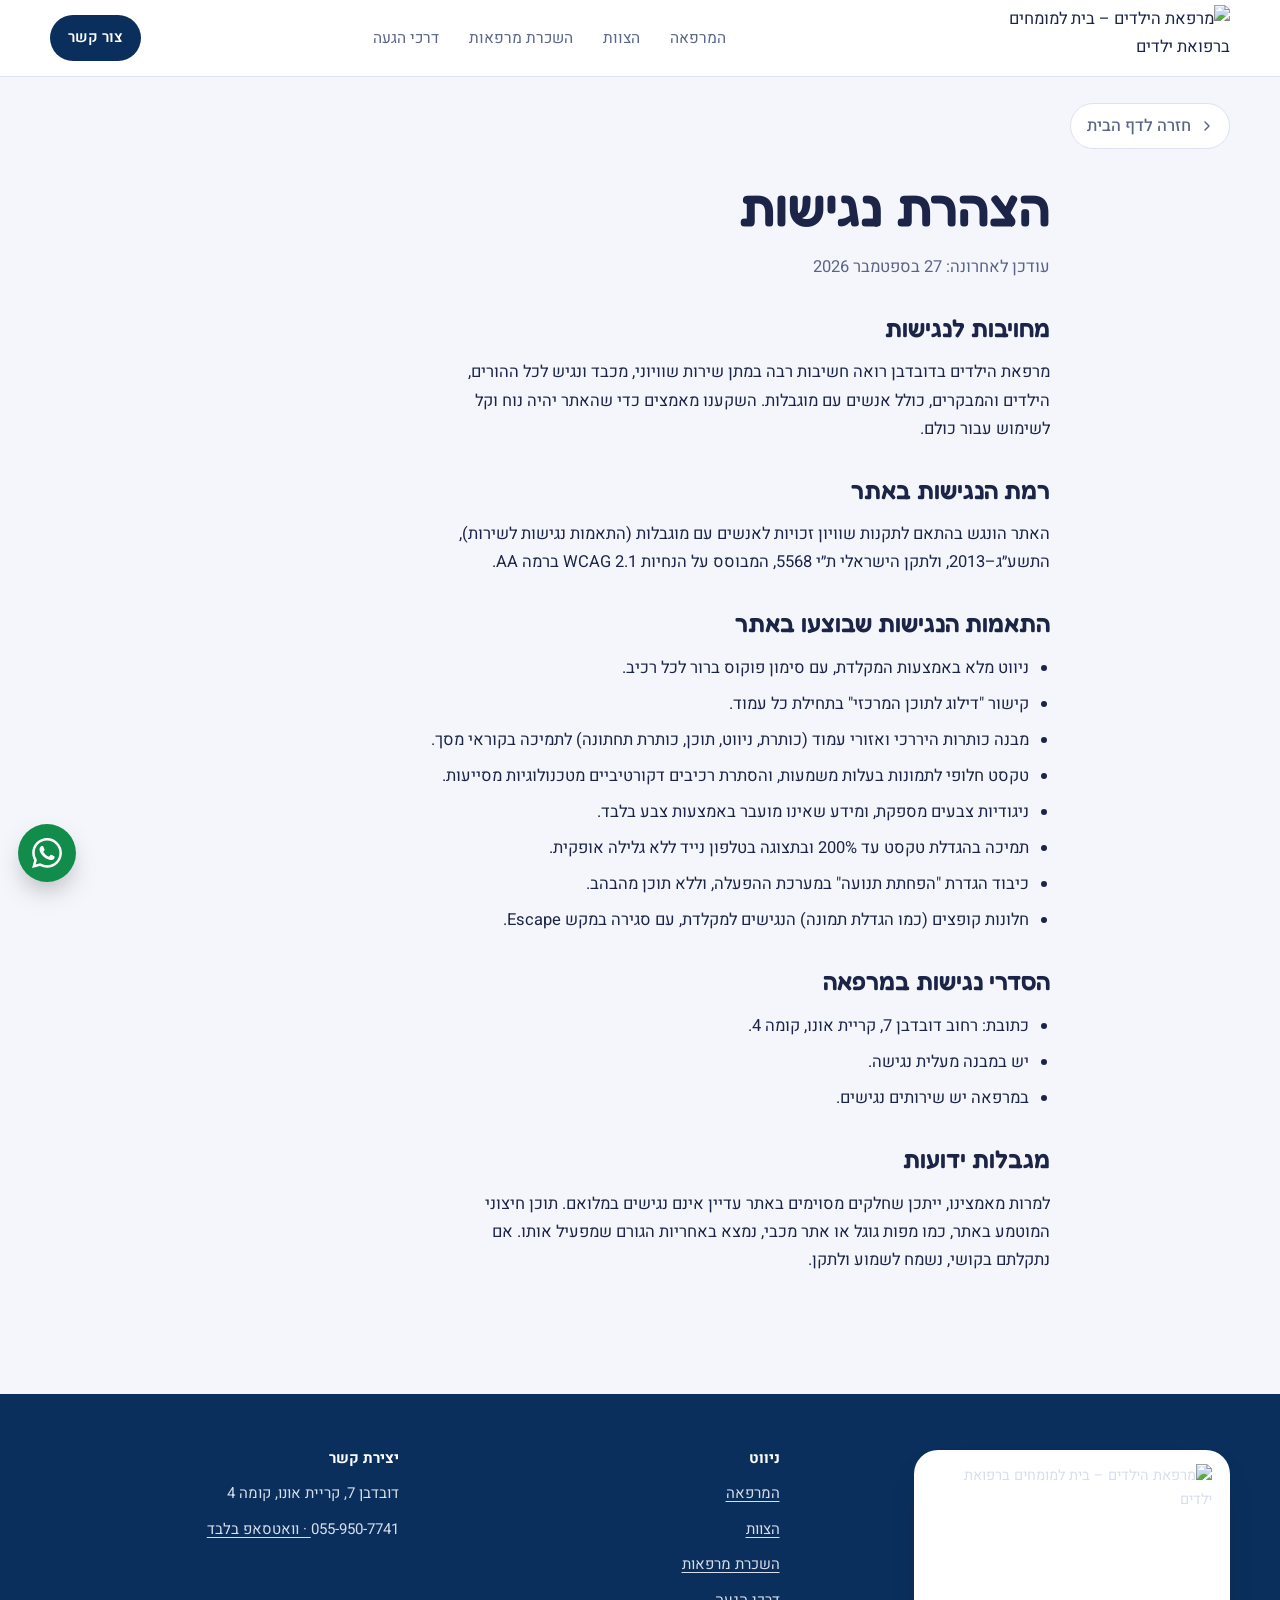
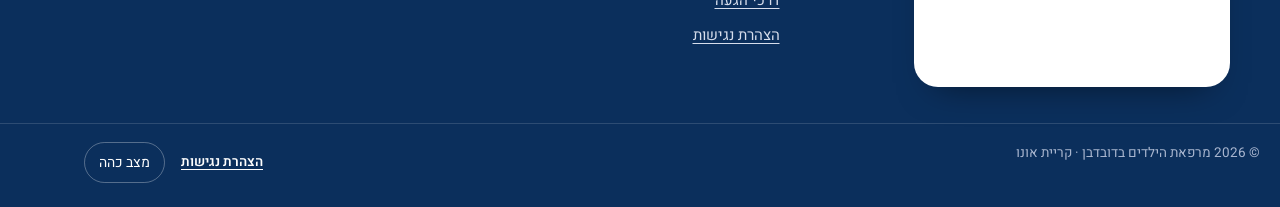
==== commit e6484e79: "remove wrong email" ====
--- a/docs/accessibility/index.html
+++ b/docs/accessibility/index.html
@@ -24,7 +24,7 @@
 <link rel="apple-touch-icon" href="/apple-touch-icon.png">
 <link rel="manifest" href="/site.webmanifest">
 <script>window.PAGE="a11y";</script>
-<script type="application/ld+json">{"@context": "https://schema.org", "@type": "MedicalClinic", "@id": "https://www.dudvan-clinic.co.il/#clinic", "name": "מרפאת הילדים בדובדבן", "alternateName": "מרפאת הילדים – בית למומחים ברפואת ילדים", "url": "https://www.dudvan-clinic.co.il/", "logo": "https://www.dudvan-clinic.co.il/icon-512.png", "image": "https://www.dudvan-clinic.co.il/og-image.jpg", "email": "info@dudvan-clinic.co.il", "address": {"@type": "PostalAddress", "streetAddress": "הדובדבן 7, קומה 4", "addressLocality": "קריית אונו", "addressCountry": "IL"}, "geo": {"@type": "GeoCoordinates", "latitude": 32.0688675, "longitude": 34.8643738}, "medicalSpecialty": ["Pediatric", "Otolaryngologic", "Psychiatric"]}</script>
+<script type="application/ld+json">{"@context": "https://schema.org", "@type": "MedicalClinic", "@id": "https://www.dudvan-clinic.co.il/#clinic", "name": "מרפאת הילדים בדובדבן", "alternateName": "מרפאת הילדים – בית למומחים ברפואת ילדים", "url": "https://www.dudvan-clinic.co.il/", "logo": "https://www.dudvan-clinic.co.il/icon-512.png", "image": "https://www.dudvan-clinic.co.il/og-image.jpg", "address": {"@type": "PostalAddress", "streetAddress": "הדובדבן 7, קומה 4", "addressLocality": "קריית אונו", "addressCountry": "IL"}, "geo": {"@type": "GeoCoordinates", "latitude": 32.0688675, "longitude": 34.8643738}, "medicalSpecialty": ["Pediatric", "Otolaryngologic", "Psychiatric"]}</script>
 <style>[hidden]{display:none!important}html{-webkit-text-size-adjust:100%}</style>
 <link rel="preconnect" href="https://fonts.googleapis.com">
 <link rel="preconnect" href="https://fonts.gstatic.com" crossorigin>
@@ -886,7 +886,6 @@
       </div>
       <ul class="quick" aria-label="יצירת קשר מהירה">
         <li><a class="qbtn wa" href="https://wa.me/972559507741" target="_blank" rel="noopener"><svg aria-hidden="true" focusable="false"><use href="#i-wa"/></svg><span class="sr-only">שליחת הודעת וואטסאפ ל־</span><span class="ltr">055-950-7741</span><em>וואטסאפ בלבד</em></a></li>
-        <li><a class="qbtn mail" href="mailto:info@dudvan-clinic.co.il"><svg aria-hidden="true" focusable="false"><use href="#i-mail"/></svg><span class="sr-only">שליחת אימייל ל־</span><span class="ltr">info@dudvan-clinic.co.il</span></a></li>
       </ul>
       <a class="pro-link" href="/rent/"><svg aria-hidden="true" focusable="false"><use href="#i-room"/></svg><span>רופא/ה או מטפל/ת? <b>הצטרפו אלינו</b></span><svg class="go" aria-hidden="true" focusable="false"><use href="#i-arrow"/></svg></a>
     </div>
@@ -949,7 +948,6 @@
       <div class="panel">
         <h3>להורים ולמטופלים</h3>
         <div class="crow"><span class="ic wa"><svg aria-hidden="true" focusable="false"><use href="#i-wa"/></svg></span><div><b>וואטסאפ</b><a class="v ltr" href="https://wa.me/972559507741" target="_blank" rel="noopener"><span class="sr-only">שליחת הודעת וואטסאפ ל־</span>055-950-7741</a><small>הודעות וואטסאפ בלבד</small></div><button class="copy" type="button" data-copy="055-950-7741" data-what="מספר הוואטסאפ">העתקה<span class="sr-only"> של מספר הוואטסאפ</span></button></div>
-        <div class="crow"><span class="ic"><svg aria-hidden="true" focusable="false"><use href="#i-mail"/></svg></span><div><b>אימייל</b><a class="v ltr" href="mailto:info@dudvan-clinic.co.il">info@dudvan-clinic.co.il</a></div><button class="copy" type="button" data-copy="info@dudvan-clinic.co.il" data-what="כתובת האימייל">העתקה<span class="sr-only"> של כתובת האימייל</span></button></div>
         <div class="booking">
           <p>תורים לרופאות הילדים נקבעים דרך <strong>אתר או אפליקציית מכבי</strong>, או במוקד זימון התורים <strong class="ltr">3555*</strong>. לתיאום תור אצל שאר אנשי הצוות, כתבו לנו בוואטסאפ.</p>
           <a class="btn btn-sm" href="https://www.maccabi4u.co.il/" target="_blank" rel="noopener" style="justify-self:start"><svg aria-hidden="true" focusable="false"><use href="#i-cal"/></svg>לקביעת תור באתר מכבי</a>
@@ -1051,11 +1049,10 @@
         <div class="sec-head" style="margin:0">
           <p class="eyebrow">בואו נדבר</p>
           <h2 id="rentFormH" tabindex="-1">מעוניינים בחדר?</h2>
-          <p class="lede">נשמח לספר על החדרים ולתאם סיור במרפאה. כתבו לנו בוואטסאפ או במייל.</p>
+          <p class="lede">נשמח לספר על החדרים ולתאם סיור במרפאה. כתבו לנו בוואטסאפ.</p>
         </div>
         <div class="rc-rows">
           <div class="crow"><span class="ic wa"><svg aria-hidden="true" focusable="false"><use href="#i-wa"/></svg></span><div><b>וואטסאפ</b><a class="v ltr" id="rentWa" href="https://wa.me/972559507741" target="_blank" rel="noopener"><span class="sr-only">שליחת הודעת וואטסאפ ל־</span>055-950-7741</a><small>הודעות וואטסאפ בלבד</small></div><button class="copy" type="button" data-copy="055-950-7741" data-what="מספר הוואטסאפ">העתקה<span class="sr-only"> של מספר הוואטסאפ</span></button></div>
-          <div class="crow"><span class="ic"><svg aria-hidden="true" focusable="false"><use href="#i-mail"/></svg></span><div><b>אימייל</b><a class="v ltr" href="mailto:info@dudvan-clinic.co.il">info@dudvan-clinic.co.il</a></div><button class="copy" type="button" data-copy="info@dudvan-clinic.co.il" data-what="כתובת האימייל">העתקה<span class="sr-only"> של כתובת האימייל</span></button></div>
         </div>
       </div>
     </div>
@@ -1129,7 +1126,6 @@
       <ul>
         <li>דובדבן 7, קריית אונו, קומה 4</li>
         <li><a href="https://wa.me/972559507741" target="_blank" rel="noopener"><span class="sr-only">שליחת הודעת וואטסאפ ל־</span><span class="ltr">055-950-7741</span> · וואטסאפ בלבד</a></li>
-        <li><a href="mailto:info@dudvan-clinic.co.il" class="ltr">info@dudvan-clinic.co.il</a></li>
       </ul>
     </div>
   </div>
@@ -1153,11 +1149,11 @@
 /* ====== DATA ======
    Fill phone / whatsapp / email / web / hours / photo for each person.
    Empty fields are hidden automatically. photo: a data: URI or published file path. */
-const CLINIC={wa:'972559507741',waText:'055-950-7741',email:'info@dudvan-clinic.co.il'};
+const CLINIC={wa:'972559507741',waText:'055-950-7741'};
 const TEAM=[
   {id:'dafna',short:'ד״ר נסלרוט',photo:'/img/dafna.jpg',grp:'med',ic:'d-peds',c:'var(--navy)',ini:'ד״נ',name:'ד״ר דפנה נסלרוט',title:'מומחית ברפואת ילדים וברפואת ספורט',
    teaser:'מומחית ברפואת ילדים וברפואת ספורט, עם דגש על רפואה מונעת.',
-   about:['ד״ר דפנה נסלרוט היא מומחית ברפואת ילדים וברפואת ספורט, למדה רפואה באוניברסיטת תל אביב ועובדת כרופאת קהילה בקופ״ח מאוחדת ומכבי.','עוסקת ברפואה מונעת, מתנדבת בעמותת מדעת ובפרויקט ווטסאפדוק ולומדת רפואת ספורט.'],
+   about:['ד״ר דפנה נסלרוט היא מומחית ברפואת ילדים וברפואת ספורט, למדה רפואה באוניברסיטת תל אביב ועובדת כרופאת קהילה בקופ״ח מאוחדת ומכבי.','עוסקת ברפואה מונעת ומתנדבת בעמותת מדעת ובפרויקט ווטסאפדוק.'],
    help:['ביקורי מחלה','מעקב גדילה והתפתחות','רפואה מונעת','תינוקות ויילודים','ייעוץ להורים','אישורים לגן ולבית ספר'],ages:'מלידה ועד 18',
    book:'maccabi'},
   {id:'orly',short:'ד״ר אוחנה',photo:'/img/orly.jpg',grp:'med',ic:'d-peds',c:'var(--coral)',ini:'א״א',name:'ד״ר אורלי אוחנה',title:'מומחית ברפואת ילדים',
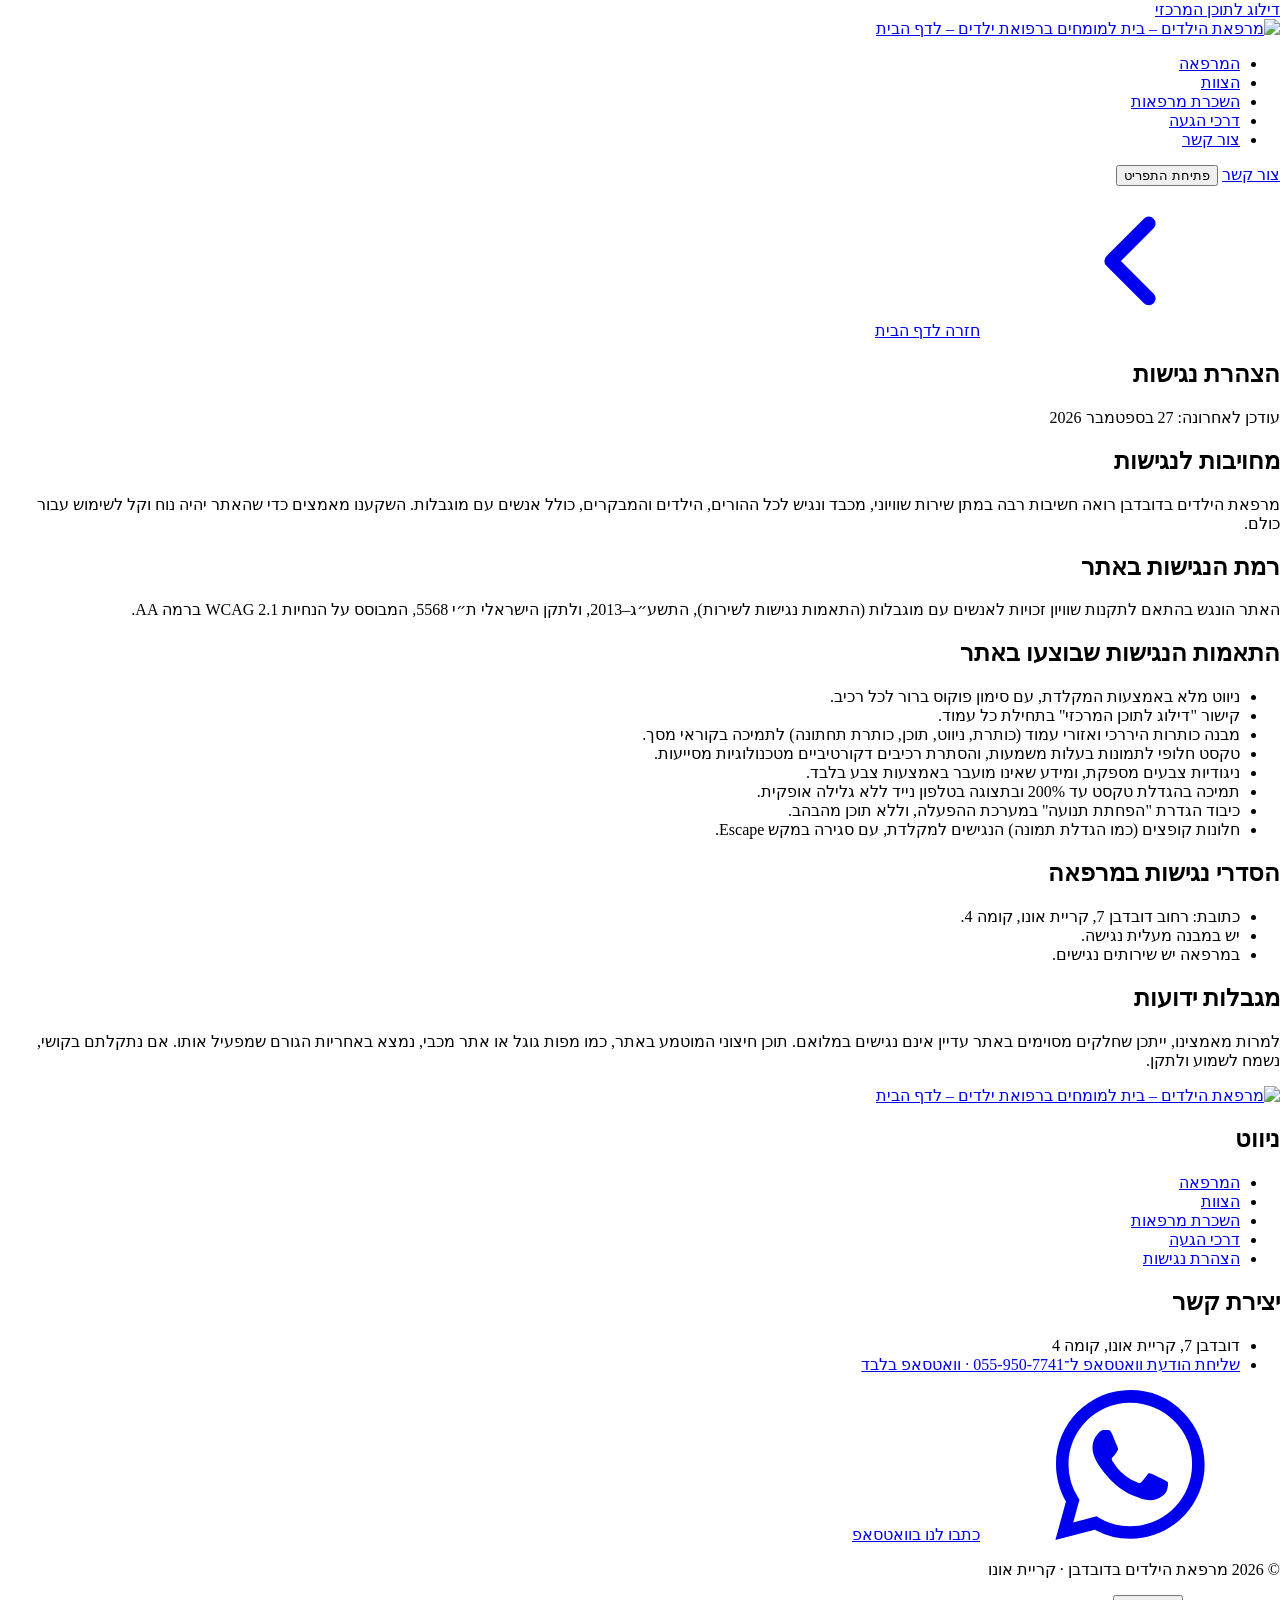
==== commit b919c876: "refactor" ====
--- a/docs/accessibility/index.html
+++ b/docs/accessibility/index.html
@@ -5,7 +5,7 @@
 <meta name="viewport" content="width=device-width, initial-scale=1, viewport-fit=cover">
 <title>הצהרת נגישות | מרפאת הילדים בדובדבן</title>
 <meta name="description" content="הצהרת הנגישות של אתר מרפאת הילדים בדובדבן, קריית אונו.">
-<link rel="canonical" href="https://www.dudvan-clinic.co.il/accessibility/">
+<link rel="canonical" href="https://duvdevan-kids.co.il/accessibility/">
 <meta name="robots" content="index, follow">
 <meta name="theme-color" content="#ffffff">
 <meta property="og:type" content="article">
@@ -13,769 +13,23 @@
 <meta property="og:site_name" content="מרפאת הילדים בדובדבן">
 <meta property="og:title" content="הצהרת נגישות | מרפאת הילדים בדובדבן">
 <meta property="og:description" content="הצהרת הנגישות של אתר מרפאת הילדים בדובדבן, קריית אונו.">
-<meta property="og:url" content="https://www.dudvan-clinic.co.il/accessibility/">
-<meta property="og:image" content="https://www.dudvan-clinic.co.il/og-image.jpg">
+<meta property="og:url" content="https://duvdevan-kids.co.il/accessibility/">
+<meta property="og:image" content="https://duvdevan-kids.co.il/og-image.jpg">
 <meta name="twitter:card" content="summary_large_image">
 <meta name="twitter:title" content="הצהרת נגישות | מרפאת הילדים בדובדבן">
 <meta name="twitter:description" content="הצהרת הנגישות של אתר מרפאת הילדים בדובדבן, קריית אונו.">
-<meta name="twitter:image" content="https://www.dudvan-clinic.co.il/og-image.jpg">
+<meta name="twitter:image" content="https://duvdevan-kids.co.il/og-image.jpg">
 <link rel="icon" href="/favicon.png" type="image/png">
 <link rel="icon" href="/favicon-32.png" sizes="32x32" type="image/png">
 <link rel="apple-touch-icon" href="/apple-touch-icon.png">
 <link rel="manifest" href="/site.webmanifest">
 <script>window.PAGE="a11y";</script>
-<script type="application/ld+json">{"@context": "https://schema.org", "@type": "MedicalClinic", "@id": "https://www.dudvan-clinic.co.il/#clinic", "name": "מרפאת הילדים בדובדבן", "alternateName": "מרפאת הילדים – בית למומחים ברפואת ילדים", "url": "https://www.dudvan-clinic.co.il/", "logo": "https://www.dudvan-clinic.co.il/icon-512.png", "image": "https://www.dudvan-clinic.co.il/og-image.jpg", "address": {"@type": "PostalAddress", "streetAddress": "הדובדבן 7, קומה 4", "addressLocality": "קריית אונו", "addressCountry": "IL"}, "geo": {"@type": "GeoCoordinates", "latitude": 32.0688675, "longitude": 34.8643738}, "medicalSpecialty": ["Pediatric", "Otolaryngologic", "Psychiatric"]}</script>
+<script type="application/ld+json">{"@context": "https://schema.org", "@type": "MedicalClinic", "@id": "https://duvdevan-kids.co.il/#clinic", "name": "מרפאת הילדים בדובדבן", "alternateName": "מרפאת הילדים – בית למומחים ברפואת ילדים", "url": "https://duvdevan-kids.co.il/", "logo": "https://duvdevan-kids.co.il/icon-512.png", "image": "https://duvdevan-kids.co.il/og-image.jpg", "address": {"@type": "PostalAddress", "streetAddress": "הדובדבן 7, קומה 4", "addressLocality": "קריית אונו", "addressCountry": "IL"}, "geo": {"@type": "GeoCoordinates", "latitude": 32.0688675, "longitude": 34.8643738}, "medicalSpecialty": ["Pediatric", "Otolaryngologic", "Psychiatric"]}</script>
 <style>[hidden]{display:none!important}html{-webkit-text-size-adjust:100%}</style>
 <link rel="preconnect" href="https://fonts.googleapis.com">
 <link rel="preconnect" href="https://fonts.gstatic.com" crossorigin>
 <link rel="stylesheet" href="https://fonts.googleapis.com/css2?family=Fredoka:wght@500;600;700&family=Heebo:wght@300;400;500;600;700;800&display=swap">
-<style>
-:root{
-  --bg:#f4f6fb; --bg-2:#eaeef7; --surface:#ffffff; --ink:#1c2548; --muted:#5a6486; --line:#dde2ee;
-  --navy:#0b2f5c; --coral:#ec836c; --coral-ink:#a94a34; --roof:#a3a98a; --cream:#f4edd6; --steel:#93aab4; --petal:#f6d5cf; --petal-2:#fbece8; --sage:#b7c9a8; --sun:#f3d38c; --wood:#d8b98f;
-  --branch:#3b3550; --btn-bg:#0b2f5c; --btn-ink:#ffffff; --hdr:rgba(255,255,255,.96);
-  --ok:#2f8a63; --ok-bg:#e3f3ec; --warn:#b8641d; --warn-bg:#fcefe2; --crit:#c23b3b; --crit-bg:#fbe6e6;
-  --wa:#1f9d55; --scrim:rgba(20,26,54,.45);
-  --shadow:0 18px 40px -22px rgba(43,61,124,.35);
-  --display:"Fredoka","Heebo","Segoe UI",Arial,sans-serif;
-  --body:"Heebo","Segoe UI",Arial,sans-serif;
-  --r:18px;
-}
-@media (prefers-color-scheme:dark){
-  :root:not([data-theme="light"]){
-    color-scheme:dark;
-    --bg:#0f1428; --bg-2:#141b36; --surface:#18203f; --ink:#edf0fa; --muted:#a4aecb; --line:#29325a;
-    --navy:#b4c2f2; --coral:#f08f77; --coral-ink:#f5a58f; --steel:#6f8791; --petal:#5a3b45; --petal-2:#2a2238; --sage:#6c8062; --sun:#c9a857; --wood:#a88c66;
-    --branch:#d9cfe6; --btn-bg:#e8765a; --btn-ink:#1a1020; --hdr:rgba(15,20,40,.82);
-    --ok:#6fd0a4; --ok-bg:#16352b; --warn:#f0b073; --warn-bg:#3a2a18; --crit:#f18a8a; --crit-bg:#3d1c22;
-    --wa:#5fd08f; --scrim:rgba(0,0,0,.6);
-    --shadow:0 18px 40px -22px rgba(0,0,0,.7);
-  }
-}
-:root[data-theme="dark"]{
-  color-scheme:dark;
-  --bg:#0f1428; --bg-2:#141b36; --surface:#18203f; --ink:#edf0fa; --muted:#a4aecb; --line:#29325a;
-  --navy:#b4c2f2; --coral:#f08f77; --coral-ink:#f5a58f; --steel:#6f8791; --petal:#5a3b45; --petal-2:#2a2238; --sage:#6c8062; --sun:#c9a857; --wood:#a88c66;
-  --branch:#d9cfe6; --btn-bg:#e8765a; --btn-ink:#1a1020; --hdr:rgba(15,20,40,.82);
-  --ok:#6fd0a4; --ok-bg:#16352b; --warn:#f0b073; --warn-bg:#3a2a18; --crit:#f18a8a; --crit-bg:#3d1c22;
-  --wa:#5fd08f; --scrim:rgba(0,0,0,.6);
-  --shadow:0 18px 40px -22px rgba(0,0,0,.7);
-}
-html{scroll-behavior:smooth;scroll-padding-top:110px}
-@media (prefers-reduced-motion:reduce){html{scroll-behavior:auto}*{transition:none!important;animation:none!important}}
-body{background:var(--bg);color:var(--ink);font-family:var(--body);font-size:16.5px;line-height:1.7}
-body.locked{overflow:hidden}
-.site{direction:rtl;text-align:right}
-a{color:inherit}
-h1,h2,h3,h4{font-family:var(--display);line-height:1.15;text-wrap:balance;margin:0;color:var(--ink)}
-h2{font-size:clamp(30px,4.4vw,46px);font-weight:600}
-h3{font-size:22px;font-weight:700}
-p{margin:0}
-button{font:inherit;color:inherit}
-:focus-visible{outline:3px solid var(--focus);outline-offset:3px;border-radius:6px}
-.wrap{max-width:1180px;margin-inline:auto;padding-inline:20px}
-.eyebrow{font-size:14px;font-weight:600;color:var(--coral-ink);letter-spacing:.02em;display:inline-flex;align-items:center;gap:8px}
-.eyebrow::before{content:"";width:18px;height:2px;background:currentColor;border-radius:2px}
-.lede{color:var(--muted);font-size:18px;max-width:60ch}
-section{padding-block:clamp(60px,8vw,104px)}
-.sec-head{display:grid;gap:14px;margin-bottom:36px;max-width:720px}
-.ltr{direction:ltr;unicode-bidi:isolate;display:inline-block}
-
-/* buttons */
-.btn{display:inline-flex;align-items:center;justify-content:center;gap:10px;background:var(--btn-bg);color:var(--btn-ink);text-decoration:none;padding:14px 24px;border-radius:999px;border:0;font-weight:600;cursor:pointer;transition:transform .2s,box-shadow .2s,background .2s}
-.btn:hover{transform:translateY(-2px);box-shadow:var(--shadow)}
-.btn-ghost{background:transparent;color:var(--ink);box-shadow:inset 0 0 0 1.5px var(--line)}
-.btn-ghost:hover{box-shadow:inset 0 0 0 1.5px var(--steel)}
-.btn-wa{background:var(--wa);color:#fff}
-:root[data-theme="dark"] .btn-wa{color:#0c2016}
-@media (prefers-color-scheme:dark){:root:not([data-theme="light"]) .btn-wa{color:#0c2016}}
-.btn-sm{padding:10px 18px;font-size:15px}
-.btn svg{width:18px;height:18px;flex:none}
-
-/* header */
-.hdr{position:sticky;top:env(safe-area-inset-top,0px);z-index:50;background:var(--hdr);backdrop-filter:saturate(1.4) blur(14px);-webkit-backdrop-filter:saturate(1.4) blur(14px);border-bottom:1px solid var(--line);transition:box-shadow .3s}
-.hdr.scrolled{box-shadow:0 10px 30px -20px rgba(20,30,70,.35)}
-.hdr-row{display:flex;align-items:center;justify-content:space-between;gap:24px;min-height:76px;transition:min-height .3s}
-.hdr.scrolled .hdr-row{min-height:64px}
-.brand{display:flex;align-items:center;gap:12px;text-decoration:none}
-.brand svg{width:52px;height:52px;flex:none;transition:transform .4s}
-.brand:hover svg{transform:rotate(-8deg) scale(1.06)}
-.brand b{display:block;font-family:var(--display);font-size:21px;font-weight:700;line-height:1.1}
-.brand small{display:block;font-size:13px;color:var(--coral-ink);font-weight:500}
-.nav{display:flex;gap:4px}
-.nav a{text-decoration:none;font-size:15.5px;padding:8px 13px;border-radius:999px;color:var(--muted);transition:color .2s,background .2s}
-.nav a:hover,.nav a.active{color:var(--ink);background:var(--bg-2)}
-.hdr-actions{display:flex;align-items:center;gap:10px}
-.burger{display:none;width:46px;height:46px;border-radius:14px;border:1px solid var(--line);background:var(--surface);cursor:pointer;place-items:center;color:var(--ink);padding:0}
-.burger i{display:block;width:20px;height:2px;background:currentColor;border-radius:2px;transition:transform .3s,opacity .3s}
-.burger i+i{margin-top:5px}
-.burger[aria-expanded="true"] i:nth-child(1){transform:translateY(7px) rotate(45deg)}
-.burger[aria-expanded="true"] i:nth-child(2){opacity:0}
-.burger[aria-expanded="true"] i:nth-child(3){transform:translateY(-7px) rotate(-45deg)}
-.hdr-addr{display:none}
-@media (max-width:900px){
-  .hdr-row,.hdr.scrolled .hdr-row{min-height:64px;gap:12px}
-  .hdr-actions .btn{display:none}
-  .burger{display:grid}
-  .brand b{font-size:19px}
-  .brand svg{width:38px;height:38px}
-  .hdr-addr{display:flex;justify-content:center;align-items:center;gap:6px;font-size:14px;color:var(--muted);text-decoration:none;padding-block:0 10px}
-  .hdr-addr svg{width:14px;height:14px;color:var(--coral)}
-  .nav{position:absolute;inset-inline:12px;top:calc(100% + 8px);flex-direction:column;background:var(--surface);border:1px solid var(--line);border-radius:var(--r);padding:10px;box-shadow:var(--shadow);opacity:0;transform:translateY(-8px);pointer-events:none;transition:opacity .25s,transform .25s}
-  .nav.open{opacity:1;transform:none;pointer-events:auto}
-  .nav a{font-size:17px;padding:12px 14px;border-radius:12px}
-  .nav .nav-cta{display:flex;margin-top:6px;background:var(--btn-bg);color:var(--btn-ink);justify-content:center;font-weight:600}
-}
-.nav-cta{display:none}
-
-/* hero */
-.hero{padding-block:clamp(36px,6vw,72px) clamp(36px,5vw,64px)}
-.hero-grid{display:grid;grid-template-columns:1.05fr 1fr;align-items:center;gap:clamp(24px,5vw,64px)}
-.hero-kicker{font-size:17px;font-weight:600;color:var(--navy);display:flex;align-items:center;gap:10px;flex-wrap:wrap}
-.hero h1{font-size:clamp(44px,5.8vw,74px);font-weight:600;letter-spacing:-.01em;line-height:1.05}
-.hero h1 em{font-style:normal;color:var(--coral);position:relative;white-space:nowrap}
-.hero h1 em::after{content:"";position:absolute;inset-inline:0;bottom:.06em;height:.12em;background:var(--petal);z-index:-1;border-radius:4px}
-.hero-copy{display:grid;gap:22px;position:relative;z-index:1}
-.hero-ctas{display:flex;flex-wrap:wrap;gap:12px}
-.status{display:inline-flex;align-items:center;gap:10px;font-size:15px;padding:8px 16px;border-radius:999px;background:var(--surface);border:1px solid var(--line);width:max-content;max-width:100%}
-.dot{width:9px;height:9px;border-radius:50%;background:var(--muted);flex:none}
-.status.open .dot{background:var(--ok);animation:pulse 2s infinite}
-.status.closed .dot{background:var(--warn)}
-@keyframes pulse{0%{box-shadow:0 0 0 0 color-mix(in srgb,var(--ok) 55%,transparent)}100%{box-shadow:0 0 0 10px transparent}}
-.quick{display:flex;flex-wrap:wrap;gap:10px;align-items:center;font-size:14.5px;color:var(--muted)}
-.qbtn{display:inline-flex;align-items:center;gap:8px;text-decoration:none;padding:8px 14px;border-radius:999px;border:1px solid var(--line);background:var(--surface);color:var(--ink);font-size:14.5px;transition:border-color .2s,transform .2s}
-.qbtn:hover{border-color:var(--steel);transform:translateY(-1px)}
-.qbtn svg{width:18px;height:18px}
-.qbtn.wa svg{color:var(--wa)}
-.qbtn.mail svg{color:var(--coral)}
-.hero-art{position:relative;aspect-ratio:1/1;max-width:100%;width:100%}
-.hero-art canvas{width:100%;height:100%;display:block;cursor:pointer;touch-action:pan-y}
-.float{position:absolute;background:var(--surface);border:1px solid var(--line);border-radius:16px;padding:12px 16px;box-shadow:var(--shadow);font-size:14px;line-height:1.4;display:flex;gap:10px;align-items:center;pointer-events:none}
-.float b{display:block;font-size:15px}
-.float .ic{width:34px;height:34px;border-radius:10px;display:grid;place-items:center;background:var(--petal-2);color:var(--coral-ink);flex:none;font-family:var(--display);font-weight:900;font-size:18px}
-.float.f1{bottom:9%;right:0}
-.float.f2{top:10%;left:0}
-.art-hint{position:absolute;bottom:-6px;left:50%;transform:translateX(-50%);font-size:12.5px;color:var(--muted);white-space:nowrap}
-@media (max-width:900px){.hero-grid{grid-template-columns:1fr}.hero-art{max-width:460px;margin-inline:auto}}
-
-/* disciplines ribbon */
-
-/* gallery */
-.gal-head{display:flex;justify-content:space-between;align-items:end;gap:20px;flex-wrap:wrap;margin-bottom:28px}
-.gal-head .sec-head{margin:0}
-.gal-nav{display:flex;gap:8px}
-.gal-nav button{width:48px;height:48px;border-radius:50%;border:1px solid var(--line);background:var(--surface);cursor:pointer;display:grid;place-items:center;transition:border-color .2s,transform .2s}
-.gal-nav button:hover{border-color:var(--steel);transform:scale(1.05)}
-.gal-nav svg{width:20px;height:20px}
-.gallery{display:flex;gap:16px;overflow-x:auto;scroll-snap-type:x mandatory;padding-bottom:12px;scrollbar-width:thin}
-.shot{all:unset;box-sizing:border-box;cursor:zoom-in;flex:none;scroll-snap-align:start;height:clamp(250px,32vw,380px);border-radius:22px;overflow:hidden;position:relative;max-width:88vw;background:var(--bg-2)}
-.shot img{height:100%;width:auto;max-width:none;display:block;transition:transform .6s cubic-bezier(.2,.8,.2,1)}
-.shot:hover img{transform:scale(1.04)}
-.shot:focus-visible{outline:3px solid var(--focus);outline-offset:3px}
-.shot .cap{position:absolute;bottom:14px;right:14px;background:var(--surface);color:var(--ink);border-radius:999px;padding:6px 14px;font-size:14px;font-weight:500;box-shadow:var(--shadow)}
-.lb{position:fixed;inset:0;z-index:120;background:rgba(12,16,34,.9);display:grid;grid-template-rows:1fr auto;place-items:center;padding:calc(20px + env(safe-area-inset-top,0px)) 16px calc(20px + env(safe-area-inset-bottom,0px));opacity:0;pointer-events:none;transition:opacity .3s;direction:rtl}
-.lb.show{opacity:1;pointer-events:auto}
-.lb img{max-width:min(1200px,100%);max-height:78vh;border-radius:18px;object-fit:contain;box-shadow:0 30px 80px rgba(0,0,0,.5)}
-.lb-bar{display:flex;gap:14px;align-items:center;color:#fff;margin-top:14px}
-.lb-bar span{min-width:150px;text-align:center;font-size:15px}
-.lb button{width:46px;height:46px;border-radius:50%;border:1px solid rgba(255,255,255,.3);background:rgba(255,255,255,.1);color:#fff;cursor:pointer;display:grid;place-items:center}
-.lb button svg{width:20px;height:20px}
-.lb .lb-x{position:absolute;top:calc(16px + env(safe-area-inset-top,0px));left:16px}
-.grove{position:absolute;pointer-events:none;opacity:.9}
-.join .grove{position:absolute;width:210px;height:140px;left:150px;bottom:-8px;opacity:.95;z-index:0}
-@media (max-width:900px){.join .grove{display:none}}
-.d-top .avatar{width:120px!important;height:120px!important}
-/* team */
-.team-block+.team-block{margin-top:44px}
-.team-block h3{font-size:24px;margin-bottom:18px;display:flex;align-items:center;gap:12px}
-.team-block h3 small{font-family:var(--body);font-size:14px;color:var(--muted);font-weight:400}
-.team-grid{display:grid;grid-template-columns:repeat(4,1fr);gap:18px}
-.card{all:unset;box-sizing:border-box;cursor:pointer;background:var(--surface);border:1px solid var(--line);border-radius:24px;padding:24px 22px 20px;display:grid;grid-template-rows:auto auto auto 1fr auto;gap:6px;transition:transform .25s,box-shadow .25s,border-color .25s;position:relative;overflow:hidden}
-.card::before{content:"";position:absolute;width:150px;height:150px;top:-70px;left:-60px;background:var(--petal-2);border-radius:44% 56% 60% 40%/50% 45% 55% 50%;transition:transform .5s}
-.card:hover{transform:translateY(-4px);box-shadow:var(--shadow);border-color:color-mix(in srgb,var(--steel) 60%,var(--line))}
-.card:hover::before{transform:scale(1.25) rotate(20deg)}
-.card:focus-visible{outline:3px solid var(--focus);outline-offset:3px}
-.card>*{position:relative}
-.card.hl{border-color:var(--coral);box-shadow:0 0 0 3px color-mix(in srgb,var(--coral) 25%,transparent)}
-.avatar{width:96px;height:96px;display:grid;place-items:center;font-family:var(--display);font-size:32px;font-weight:700;color:#fff;background:var(--c,var(--navy));border-radius:46% 54% 60% 40%/50% 42% 58% 50%;margin-bottom:10px;overflow:hidden}
-.avatar img{width:100%;height:100%;object-fit:cover}
-.card:nth-child(2n) .avatar{border-radius:58% 42% 45% 55%/48% 60% 40% 52%}
-.card .nm{font-family:var(--display);font-size:21px;font-weight:700;line-height:1.2}
-.card .ttl{color:var(--coral-ink);font-size:14.5px;font-weight:500;line-height:1.35}
-.card .tz{color:var(--muted);font-size:14.5px;line-height:1.55;margin-top:6px}
-.card .more{margin-top:14px;display:flex;align-items:center;gap:6px;font-size:14.5px;font-weight:600;color:var(--navy)}
-.card .more svg{width:16px;height:16px;transition:transform .2s}
-.card:hover .more svg{transform:translateX(-4px)}
-@media (max-width:1000px){.team-grid{grid-template-columns:repeat(2,1fr)}}
-@media (max-width:520px){.team-grid{grid-template-columns:1fr}.card{grid-template-columns:auto 1fr;grid-template-rows:none;column-gap:16px;align-items:center}.card .avatar{grid-row:span 3;margin:0;width:68px;height:68px;font-size:26px}.card .tz,.card .more{grid-column:1/-1}}
-.join{margin-top:44px;display:grid;grid-template-columns:1fr auto;padding-inline-end:clamp(24px,26vw,380px)!important;gap:24px;align-items:center;background:var(--navy);color:#fff;border-radius:26px;padding:clamp(24px,4vw,40px);position:relative;overflow:hidden}
-:root[data-theme="dark"] .join{background:#223063}
-@media (prefers-color-scheme:dark){:root:not([data-theme="light"]) .join{background:#223063}}
-.join::after{content:"";position:absolute;width:280px;height:280px;left:-90px;bottom:-150px;background:#e8765a;opacity:.5;border-radius:42% 58% 63% 37%/45% 40% 60% 55%}
-.join>*{position:relative;z-index:1}
-.join h3{color:#fff;font-size:clamp(24px,3vw,32px)}
-.join p{color:#d6dcf2;max-width:62ch;margin-top:8px}
-.join .btn{background:#fff;color:#2b3d7c}
-@media (max-width:900px){.join{padding-inline-end:clamp(24px,4vw,40px)!important}}
-@media (max-width:700px){.join{grid-template-columns:1fr}.join .btn{justify-self:start}}
-
-/* finder */
-.finder{background:var(--bg-2)}
-.fgrid{display:grid;grid-template-columns:1fr 1.1fr;gap:28px;align-items:start}
-.chips{display:flex;flex-wrap:wrap;gap:10px}
-.chip{cursor:pointer;border:1px solid var(--line);background:var(--surface);padding:10px 16px;border-radius:999px;transition:border-color .2s,background .2s,transform .2s;font-size:15px}
-.chip:hover{border-color:var(--steel);transform:translateY(-1px)}
-.chip[aria-pressed="true"]{background:var(--btn-bg);color:var(--btn-ink);border-color:transparent}
-.fres{background:var(--surface);border:1px solid var(--line);border-radius:24px;padding:26px;display:grid;gap:16px}
-.fres h3{font-size:26px}
-.fres>p{color:var(--muted)}
-.mini{all:unset;box-sizing:border-box;cursor:pointer;display:grid;grid-template-columns:auto 1fr auto;gap:14px;align-items:center;padding:12px 14px;border-radius:16px;border:1px solid var(--line);transition:border-color .2s,background .2s}
-.mini:hover{border-color:var(--steel);background:var(--bg)}
-.mini:focus-visible{outline:3px solid var(--focus)}
-.mini .avatar{width:48px;height:48px;font-size:20px;margin:0}
-.mini b{display:block;font-size:16px}
-.mini span{font-size:14px;color:var(--muted)}
-.mini svg.go{width:18px;height:18px;color:var(--navy)}
-.fnote{font-size:13.5px;color:var(--muted);border-top:1px solid var(--line);padding-top:12px}
-@media (max-width:900px){.fgrid{grid-template-columns:1fr}}
-
-/* contact */
-.cgrid{display:grid;grid-template-columns:1fr 1.25fr;gap:22px;align-items:stretch}
-.panel{background:var(--surface);border:1px solid var(--line);border-radius:24px;padding:clamp(22px,3.5vw,34px);display:grid;gap:18px;align-content:start}
-.panel h3{font-size:24px}
-.crow{display:grid;grid-template-columns:44px 1fr auto;gap:14px;align-items:center}
-.crow .ic{width:44px;height:44px;border-radius:14px;display:grid;place-items:center;background:var(--bg-2);color:var(--coral-ink)}
-.crow .ic svg{width:20px;height:20px}
-.crow .ic.wa{color:var(--wa)}
-.crow b{display:block;font-size:14px;color:var(--muted);font-weight:500}
-.crow span.v{font-size:16.5px;font-weight:600}
-.crow small{display:block;font-size:13px;color:var(--muted)}
-.copy{cursor:pointer;border:1px solid var(--line);background:transparent;border-radius:10px;padding:6px 10px;font-size:13px;color:var(--muted);transition:border-color .2s,color .2s}
-.copy:hover{border-color:var(--steel);color:var(--ink)}
-.copy.done{color:var(--ok);border-color:var(--ok)}
-.booking{border-top:1px solid var(--line);padding-top:18px;display:grid;gap:12px}
-.booking p{color:var(--muted);font-size:15.5px}
-.booking strong{color:var(--ink)}
-.hours{display:grid;margin:0;font-variant-numeric:tabular-nums}
-.hours div{display:flex;justify-content:space-between;gap:16px;padding:11px 14px;border-radius:12px;font-size:16px}
-.hours div:nth-child(odd){background:var(--bg)}
-.hours div.today{background:var(--petal-2);color:var(--coral-ink);font-weight:600}
-.hours div.closed{color:var(--muted)}
-.hours dt,.hours dd{margin:0}
-.hours dd{direction:ltr}
-.map{padding:0;overflow:hidden;gap:0;display:flex;flex-direction:column}
-.map-frame{position:relative;flex:1;min-height:340px;background:var(--bg-2)}
-.map-frame iframe,.map-frame .map-fallback{position:absolute;inset:0;width:100%;height:100%;border:0;display:block}
-.map-frame iframe{z-index:1;background:var(--bg-2)}
-.map-bar{display:flex;flex-wrap:wrap;gap:12px;align-items:center;justify-content:space-between;padding:18px 20px;border-top:1px solid var(--line)}
-.map-bar b{display:block;font-size:17px}
-.map-bar small{color:var(--muted);font-size:14px}
-.map-bar .links{display:flex;gap:8px;flex-wrap:wrap}
-form.panel{gap:14px}
-.row2{display:grid;grid-template-columns:1fr 1fr;gap:14px}
-label{display:grid;gap:6px;font-size:14px;font-weight:500;color:var(--muted)}
-input,textarea,select{font:inherit;font-size:16px;color:var(--ink);background:var(--bg);border:1px solid var(--line);border-radius:12px;padding:12px 14px;transition:border-color .2s,box-shadow .2s;width:100%;box-sizing:border-box}
-input:focus,textarea:focus,select:focus{border-color:var(--steel);box-shadow:0 0 0 4px color-mix(in srgb,var(--steel) 25%,transparent)}
-textarea{min-height:110px;resize:vertical}
-.form-msg{font-size:14.5px;padding:12px 14px;border-radius:12px;background:var(--ok-bg);color:var(--ok)}
-.form-msg.err{background:var(--crit-bg);color:var(--crit)}
-@media (max-width:900px){.cgrid{grid-template-columns:1fr}}
-@media (max-width:460px){.row2{grid-template-columns:1fr}.crow{grid-template-columns:40px 1fr}.crow .copy{grid-column:2;justify-self:start}}
-
-
-[hidden]{display:none!important}
-.muted{color:var(--muted)}
-/* hero extras */
-.qbtn em{font-style:normal;font-size:12.5px;color:var(--wa);background:color-mix(in srgb,var(--wa) 12%,transparent);padding:2px 8px;border-radius:999px}
-.qbtn.cal svg{color:var(--navy)}
-.pro-link{display:flex;align-items:center;gap:12px;text-decoration:none;padding:14px 18px;border-radius:18px;background:var(--petal-2);color:var(--ink);width:max-content;max-width:100%;transition:transform .2s}
-.pro-link:hover{transform:translateY(-2px)}
-.pro-link svg{width:22px;height:22px;color:var(--coral-ink);flex:none}
-.pro-link svg.go{width:16px;height:16px;color:var(--navy)}
-.pro-link b{color:var(--coral-ink);font-weight:600}
-a.card{color:var(--ink);text-decoration:none}
-.join .eyebrow::before{background:#ffb9a6}
-.pro-panel{background:var(--petal-2);border-color:transparent}
-.pro-panel p{color:var(--muted)}
-.ticks{list-style:none;margin:0;padding:0;display:grid;gap:10px}
-.ticks li{display:flex;gap:10px;align-items:center}
-.ticks svg{width:18px;height:18px;color:var(--coral-ink);flex:none}
-.d-actions{display:flex;flex-wrap:wrap;gap:10px}
-@media (min-width:901px){.cgrid{grid-template-columns:1fr 1fr!important}}
-.map-frame{min-height:420px}
-.foot-nav{display:flex;gap:18px}.foot-nav a{text-decoration:none;color:var(--muted)}.foot-nav a:hover{color:var(--ink)}
-footer .foot{flex-wrap:wrap}
-/* sub-pages */
-.view-top{padding-block:26px 0}
-.back{display:inline-flex;align-items:center;gap:8px;text-decoration:none;color:var(--muted);font-weight:500;padding:8px 14px 8px 16px;border-radius:999px;border:1px solid var(--line);background:var(--surface)}
-.back:hover{color:var(--ink);border-color:var(--steel)}
-.back svg{width:16px;height:16px;transform:scaleX(-1)}
-.prof-sec{padding-block:28px 40px}
-.prof{display:grid;grid-template-columns:minmax(260px,360px) 1fr;gap:clamp(28px,5vw,64px);align-items:start}
-.prof-side{position:sticky;top:110px;display:grid;gap:18px}
-.prof-photo{aspect-ratio:1/1;max-width:100%;border-radius:46% 54% 60% 40%/50% 42% 58% 50%;overflow:hidden;background:var(--c);display:grid;place-items:center;color:#fff;font-family:var(--display);font-size:110px;font-weight:600;box-shadow:var(--shadow)}
-.prof-photo img{width:100%;height:100%;object-fit:cover}
-.prof-book{gap:14px}.prof-book .btn{justify-self:start}
-.prof-main{display:grid;gap:26px;min-width:0}
-.prof-main h1{font-size:clamp(38px,5vw,58px);font-weight:600;margin-top:8px}
-.p-ttl{color:var(--coral-ink);font-size:20px;font-weight:500;margin-top:6px}
-.p-lede{font-size:20px;color:var(--ink);max-width:56ch;line-height:1.6}
-.prof-main h4{font-family:var(--body);font-size:14px;font-weight:600;color:var(--muted);margin-bottom:10px}
-.prof-main p{max-width:64ch}
-.tags{display:flex;flex-wrap:wrap;gap:8px}
-.tag{font-size:15px;padding:7px 14px;border-radius:999px;background:var(--surface);border:1px solid var(--line);color:var(--ink)}
-.facts{display:grid;grid-template-columns:repeat(3,1fr);gap:12px}
-.fact{background:var(--surface);border:1px solid var(--line);border-radius:16px;padding:14px 16px}
-.fact b{display:block;font-size:13px;color:var(--muted);font-weight:500}
-.fact span{font-weight:600}
-.pn{display:grid;grid-template-columns:1fr 1fr;gap:12px;border-top:1px solid var(--line);padding-top:22px}
-.pn a{display:flex;align-items:center;gap:12px;text-decoration:none;color:var(--ink);padding:14px 16px;border-radius:16px;border:1px solid var(--line);background:var(--surface);transition:border-color .2s}
-.pn a:hover{border-color:var(--steel)}
-.pn a.nx{justify-content:flex-end;text-align:left}
-.pn small{display:block;color:var(--muted);font-size:13px}
-.pn svg{width:18px;height:18px;flex:none;color:var(--navy)}
-.pn svg.flip{transform:scaleX(-1)}
-.others-sec{padding-block:10px 80px}
-.others-sec h3{font-size:24px;margin-bottom:16px}
-.others{display:grid;grid-auto-flow:column;grid-auto-columns:minmax(250px,1fr);gap:12px;overflow-x:auto;padding-bottom:10px}
-.mini{display:grid;grid-template-columns:auto 1fr;gap:12px;align-items:center;padding:12px 14px;border-radius:18px;border:1px solid var(--line);background:var(--surface);text-decoration:none;color:var(--ink);transition:border-color .2s}
-.mini:hover{border-color:var(--steel)}
-.mini .avatar{width:52px;height:52px;font-size:20px;margin:0}
-.mini b{display:block;font-size:15.5px}.mini span{font-size:13.5px;color:var(--muted)}
-@media (max-width:900px){.prof{grid-template-columns:1fr}.prof-side{display:contents}.prof-photo{order:0;max-width:220px;margin-inline:auto;width:100%;font-size:84px}.prof-main{order:1}.prof-book{order:2}.facts{grid-template-columns:1fr 1fr}}
-@media (max-width:520px){.facts{grid-template-columns:1fr}.pn{grid-template-columns:1fr}}
-/* rent page */
-.rent-hero{padding-block:30px clamp(50px,7vw,90px)}
-.rh-grid{display:grid;grid-template-columns:1.05fr 1fr;gap:clamp(28px,5vw,64px);align-items:center}
-.rent-hero h1{font-size:clamp(42px,5.6vw,70px);font-weight:600;line-height:1.05}
-.rent-hero h1 em{font-style:normal;color:var(--coral)}
-.rh-art{position:relative;padding-bottom:12%}
-.rh-art img{width:100%;aspect-ratio:4/3;object-fit:cover;border-radius:44% 56% 50% 50%/38% 40% 60% 62%;box-shadow:var(--shadow);display:block}
-.rh-art .rh-2{position:absolute;width:38%;aspect-ratio:3/4;left:0;bottom:0;border-radius:28px;border:6px solid var(--bg)}
-.feat{display:grid;grid-template-columns:repeat(3,1fr);gap:18px}
-.fcard{background:var(--surface);border:1px solid var(--line);border-radius:22px;padding:24px;display:grid;gap:10px;align-content:start}
-.fcard p{color:var(--muted);font-size:15.5px}
-.fi{width:48px;height:48px;border-radius:16px;display:grid;place-items:center;background:var(--petal-2);color:var(--coral-ink)}
-.fi svg{width:24px;height:24px}
-.fcard:nth-child(3n+2) .fi{background:color-mix(in srgb,var(--sage) 35%,var(--surface));color:var(--navy)}
-.fcard:nth-child(3n) .fi{background:color-mix(in srgb,var(--steel) 30%,var(--surface));color:var(--navy)}
-.why-wrap{background:var(--bg-2)}
-.why{display:grid;grid-template-columns:repeat(3,1fr);gap:20px}
-.why article{background:var(--surface);border-radius:24px;overflow:hidden;display:grid;grid-template-rows:auto 1fr}
-.why img{width:100%;aspect-ratio:16/10;object-fit:cover;display:block}
-.why article>div{padding:22px;display:grid;gap:8px;align-content:start}
-.why p{color:var(--muted);font-size:15.5px}
-.fit{display:grid;grid-template-columns:repeat(3,1fr);gap:18px}
-.fit .panel{gap:14px}
-.steps-wrap{padding-top:0}
-.steps{list-style:none;margin:0;padding:0;display:grid;grid-template-columns:repeat(4,1fr);gap:18px;counter-reset:none}
-.steps li{position:relative;background:var(--surface);border:1px solid var(--line);border-radius:22px;padding:24px;display:grid;gap:8px;align-content:start}
-.steps li b{width:44px;height:44px;border-radius:50%;display:grid;place-items:center;background:var(--navy);color:#fff;font-family:var(--display);font-size:20px;font-weight:600}
-:root[data-theme="dark"] .steps li b{color:#0f1428}
-@media (prefers-color-scheme:dark){:root:not([data-theme="light"]) .steps li b{color:#0f1428}}
-.steps p{color:var(--muted);font-size:15.5px}
-.rform-grid{display:grid;grid-template-columns:1fr 1.2fr;gap:clamp(24px,4vw,48px);align-items:start}
-.daypick{border:0;padding:0;margin:0;display:grid;gap:8px}
-.daypick legend{font-size:14px;font-weight:500;color:var(--muted);padding:0;margin-bottom:8px}
-.chips{display:flex;flex-wrap:wrap;gap:8px}
-.chip{cursor:pointer;border:1px solid var(--line);background:var(--bg);padding:9px 16px;border-radius:999px;transition:border-color .2s,background .2s;font-size:15px}
-.chip:hover{border-color:var(--steel)}
-.chip[aria-pressed="true"]{background:var(--btn-bg);color:var(--btn-ink);border-color:transparent}
-@media (max-width:1000px){.feat,.why,.fit{grid-template-columns:1fr 1fr}.steps{grid-template-columns:1fr 1fr}}
-@media (max-width:900px){.rh-grid,.rform-grid{grid-template-columns:1fr}}
-@media (max-width:600px){.feat,.why,.fit,.steps{grid-template-columns:1fr}}
-
-
-/* ---- logo (header) ---- */
-.logo-h{gap:10px;align-items:center}
-.lh-mark{width:58px;flex:none;display:block}
-.lh-mark svg{width:58px;height:28px;display:block}
-.brand.logo-h:hover svg{transform:none}
-.lh-text b{font-family:var(--body);font-weight:800;font-size:23px;line-height:1;color:var(--navy);letter-spacing:-.01em}
-:root[data-theme="dark"] .lh-text b{color:#eef1fa}
-@media (prefers-color-scheme:dark){:root:not([data-theme="light"]) .lh-text b{color:#eef1fa}}
-.lh-text b span{color:var(--coral)}
-.lh-text small{display:flex;align-items:center;gap:6px;color:var(--muted);font-size:12.5px;font-weight:500;margin-top:5px;padding-top:4px;border-top:1.5px solid var(--line);position:relative}
-@media (max-width:900px){.lh-mark{width:46px}.lh-mark svg{width:46px;height:22px}.lh-text b{font-size:20px}}
-/* ---- hero h1 roof ---- */
-.hero h1 em.roofed{position:relative;display:inline-block;color:var(--coral)}
-.hero h1 em.roofed::after{display:none}
-.hero h1 em.roofed svg{position:absolute;left:50%;top:-.42em;width:1.5em;height:.72em;transform:translateX(-50%)}
-.hero h1{padding-top:.3em}
-/* ---- hero collage ---- */
-.hero-grid>*,.rh-grid>*,.rform-grid>*{min-width:0}
-.hero-copy{grid-template-columns:minmax(0,1fr)}
-.quick,.hero-ctas{min-width:0}
-.pro-link{white-space:normal;width:auto;justify-self:start}
-.pro-link>span{min-width:0;flex:1}
-.collage{--g:16px;position:relative;display:grid;grid-template-columns:1.2fr 1fr;grid-template-rows:1fr 1fr;gap:var(--g);width:100%;aspect-ratio:1/1;padding-top:44px;box-sizing:border-box}
-.collage figure{margin:0;overflow:hidden;border-radius:24px;background:var(--bg-2);box-shadow:var(--shadow);min-height:0}
-.collage img{width:100%;height:100%;object-fit:cover;display:block;transition:transform 1.2s cubic-bezier(.2,.8,.2,1)}
-.collage figure:hover img{transform:scale(1.04)}
-.c-main{grid-row:1/3;position:relative;display:flex;min-height:0}
-.c-main figure{flex:1;border-radius:999px 999px 24px 24px}
-.c-main img{object-position:45% 50%}
-.c-roof{position:absolute;width:62%;aspect-ratio:120/58;height:auto;left:50%;top:-40px;transform:translateX(-50%);z-index:1}
-.c-a img{object-position:50% 38%}
-.c-b img{object-position:70% 50%}
-@media (max-width:900px){.collage{max-width:480px;margin:18px auto 0}}
-@media (max-width:460px){.collage{--g:10px;padding-top:34px}.c-roof{top:-32px}.collage figure{border-radius:18px}.c-main figure{border-radius:999px 999px 18px 18px}}
-/* ---- disciplines forest ---- */
-.grove-sec{padding-block:clamp(40px,6vw,72px) 0}
-.sec-head.center{margin-inline:auto;text-align:center;justify-items:center}
-.sec-head.center .eyebrow::after{content:"";width:18px;height:2px;background:currentColor;border-radius:2px}
-.forest{display:grid;grid-template-columns:repeat(8,1fr);gap:8px;position:relative}
-.forest::after{content:"";position:absolute;inset-inline:0;bottom:calc(2.6em + 8px);height:3px;border-radius:3px;background:var(--wood);opacity:.55;font-size:15px}
-.tree{display:grid;justify-items:center;text-decoration:none;color:var(--ink);position:relative;padding-top:12px}
-.canopy{width:min(116px,100%);aspect-ratio:var(--ar,.78);background:var(--cc);border-radius:var(--br,50%);display:grid;place-items:center;transform-origin:50% 100%;transition:transform .5s cubic-bezier(.3,1.6,.5,1);position:relative;z-index:1;animation:sway 6s ease-in-out infinite;animation-delay:var(--d,0s);align-self:end}
-.canopy svg{width:46%;height:46%;color:#0b2f5c;transition:transform .4s cubic-bezier(.3,1.6,.5,1)}
-.trunk{width:30px;height:56px;margin-top:-18px;display:block}
-.trunk path{stroke:var(--wood)}
-.tree b{font-size:15px;font-weight:600;line-height:1.3;text-align:center;min-height:2.6em;display:flex;align-items:flex-start;justify-content:center;margin-top:8px;padding-inline:2px}
-.tree:hover .canopy,.tree:focus-visible .canopy{transform:scale(1.08) rotate(-3deg);animation-play-state:paused}
-.tree:hover .canopy svg,.tree:focus-visible .canopy svg{transform:scale(1.12)}
-.tree:focus-visible b{outline:3px solid var(--focus);outline-offset:3px;border-radius:6px}
-.tree .tip{position:absolute;top:-8px;left:50%;transform:translate(-50%,6px);background:var(--navy);color:#fff;font-size:12.5px;padding:4px 10px;border-radius:999px;white-space:nowrap;opacity:0;transition:opacity .2s,transform .2s;pointer-events:none;z-index:2}
-:root[data-theme="dark"] .tree .tip{background:#eef1fa;color:#0b2f5c}
-@media (prefers-color-scheme:dark){:root:not([data-theme="light"]) .tree .tip{background:#eef1fa;color:#0b2f5c}}
-.tree:hover .tip,.tree:focus-visible .tip{opacity:1;transform:translate(-50%,-4px)}
-@keyframes sway{0%,100%{transform:rotate(0)}50%{transform:rotate(1.6deg)}}
-.forest{grid-auto-rows:1fr;align-items:stretch}
-.tree{grid-template-rows:1fr auto auto}
-@media (max-width:1000px){.forest{grid-template-columns:repeat(4,1fr);row-gap:26px}.forest::after{display:none}.tree b{border-top:3px solid color-mix(in srgb,var(--wood) 60%,transparent);padding-top:8px;margin-top:0;width:94%;box-sizing:border-box}.trunk{height:44px}}
-@media (max-width:520px){.forest{gap:4px;row-gap:20px}.canopy{width:min(76px,100%)}.canopy svg{width:50%;height:50%}.tree b{font-size:13px}.trunk{width:22px;height:38px;margin-top:-12px}.tree .tip{display:none}}
-/* ---- know ---- */
-.know{padding-top:0}
-.know-grid{display:grid;grid-template-columns:repeat(4,1fr);gap:18px}
-.know article{background:var(--surface);border:1px solid var(--line);border-radius:22px;padding:24px;display:grid;gap:10px;align-content:start;position:relative;overflow:hidden}
-.know article::after{content:"";position:absolute;width:90px;height:90px;border-radius:50%;background:var(--petal-2);left:-30px;bottom:-40px}
-.know article>*{position:relative;z-index:1}
-.know p{color:var(--muted);font-size:15.5px}
-.know a{color:var(--navy);font-weight:600}
-.k-ic{width:50px;height:50px;border-radius:16px;display:grid;place-items:center;background:color-mix(in srgb,var(--sage) 35%,var(--surface));color:var(--navy)}
-.k-ic svg{width:24px;height:24px}
-.k-em .k-ic{background:var(--crit-bg);color:var(--crit)}
-@media (max-width:1000px){.know-grid{grid-template-columns:1fr 1fr}}
-@media (max-width:560px){.know-grid{grid-template-columns:1fr}}
-/* ---- navy footer with stacked logo ---- */
-.foot-navy{background:#0b2f5c;color:#d7deec;border-top:0;padding-block:56px 24px;margin-top:40px}
-.foot2{display:grid;grid-template-columns:1.2fr 1fr 1fr 1fr;gap:32px;align-items:start}
-.logo-stack{display:grid;justify-items:center;text-decoration:none;width:max-content;max-width:100%}
-.logo-stack svg{width:170px;height:82px;margin-bottom:-4px}
-.logo-stack .l1{font-weight:800;font-size:44px;line-height:1;color:#fff;font-family:var(--body)}
-.logo-stack .l2{font-weight:800;font-size:60px;line-height:1;color:#ec836c;font-family:var(--body)}
-.logo-stack .rule{width:100%;height:2px;background:#f4edd6;margin:12px 0 10px;position:relative;opacity:.9}
-.logo-stack .rule i{position:absolute;width:10px;height:10px;border-radius:50%;background:#ec836c;left:50%;top:50%;transform:translate(-50%,-50%)}
-.logo-stack .ltag{color:#fff;font-size:17px;font-weight:500}
-.f-col{display:grid;gap:10px;align-content:start;font-size:15px}
-.f-col h4{font-family:var(--body);color:#fff;font-size:15px;font-weight:700;margin:0 0 4px}
-.f-col a{color:#d7deec;text-decoration:none}.f-col a:hover{color:#fff}
-.foot-navy .theme-btn{background:transparent;color:#fff;border-color:rgba(255,255,255,.3);justify-self:start}
-.f-bottom{border-top:1px solid rgba(255,255,255,.14);margin-top:36px;padding-top:18px;font-size:13.5px;color:#a9b6cf}
-@media (max-width:900px){.foot2{grid-template-columns:1fr 1fr}.logo-stack{grid-column:1/-1;justify-self:center}}
-@media (max-width:460px){.foot2{grid-template-columns:1fr}}
-/* ---- floating whatsapp ---- */
-.wa-fab{position:fixed;left:18px;bottom:calc(18px + env(safe-area-inset-bottom,0px));width:58px;height:58px;border-radius:50%;background:#25d366;color:#fff;display:grid;place-items:center;box-shadow:0 12px 28px -8px rgba(0,0,0,.35);z-index:60;transition:transform .2s}
-.wa-fab:hover{transform:scale(1.08)}
-.wa-fab svg{width:30px;height:30px}
-
-/* ================= ACCESSIBILITY LAYER ================= */
-:root{--focus:#0b2f5c;--coral-text:#cf5f47;--wa-text:#16794a;--wa-btn:#15803d;--field:#7b85a3}
-@media (prefers-color-scheme:dark){:root:not([data-theme="light"]){--focus:#ffd27a;--coral-text:#f08f77;--wa-text:#5fd08f;--wa-btn:#15803d;--field:#7d88ad}}
-:root[data-theme="dark"]{--focus:#ffd27a;--coral-text:#f08f77;--wa-text:#5fd08f;--wa-btn:#15803d;--field:#7d88ad}
-:focus-visible{outline:3px solid var(--focus)!important;outline-offset:3px;border-radius:6px}
-.foot-navy,.join,.lb{--focus:#ffd27a}
-.sr-only{position:absolute!important;width:1px!important;height:1px!important;padding:0!important;margin:-1px!important;overflow:hidden!important;clip:rect(0 0 0 0)!important;clip-path:inset(50%)!important;white-space:nowrap!important;border:0!important}
-.skip-link{position:fixed;top:calc(8px + env(safe-area-inset-top,0px));right:8px;z-index:200;background:#0b2f5c;color:#fff;padding:12px 18px;border-radius:12px;font-weight:600;text-decoration:none;transform:translateY(-160%);transition:transform .15s}
-.skip-link:focus{transform:none;--focus:#ffd27a}
-main:focus{outline:none}
-h1[tabindex]:focus,h2[tabindex]:focus{outline:none}
-h1[tabindex="-1"]:focus-visible,h2[tabindex="-1"]:focus-visible{outline:none!important}
-ul.nav-list,ul.quick,ul.gallery,ul.team-grid,ul.forest,ul.tags,ul.feat,ul.why,ul.others,.f-col ul,ul.nf-links{list-style:none;margin:0;padding:0}
-.nav-list{display:flex;gap:4px}
-.nav-cta-li{display:none}
-@media (max-width:900px){
-  .nav-list{flex-direction:column;gap:2px}
-  .nav-cta-li{display:block}
-  .nav .nav-cta{display:flex}
-  .nav:not(.open){visibility:hidden}
-  .nav{transition:opacity .25s,transform .25s,visibility 0s .25s}
-  .nav.open{transition:opacity .25s,transform .25s,visibility 0s}
-}
-.nav a[aria-current]{color:var(--ink);background:var(--bg-2);font-weight:600}
-/* colours with sufficient contrast */
-.hero h1 em.roofed,.rent-hero h1 em{color:var(--coral-text)}
-.lh-text b span{color:var(--coral-text)}
-.qbtn em{color:var(--wa-text);background:color-mix(in srgb,var(--wa-text) 12%,transparent)}
-.btn-wa{background:var(--wa-btn);color:#fff}
-:root[data-theme="dark"] .btn-wa{color:#fff}
-@media (prefers-color-scheme:dark){:root:not([data-theme="light"]) .btn-wa{color:#fff}}
-.wa-fab{background:#128c4a}
-.crow .ic.wa,.qbtn.wa svg{color:var(--wa-text)}
-/* links inside text are underlined */
-.crow a.v,.booking p a,.doc a,.f-col a,.a11y-link,.know a{text-decoration:underline;text-underline-offset:3px;text-decoration-thickness:1px}
-.crow a.v:hover,.f-col a:hover{text-decoration-thickness:2px}
-/* touch targets */
-.copy{min-height:40px;min-width:64px;padding:8px 12px;border-color:var(--field)}
-.gal-nav button,.lb button,.burger{min-width:44px;min-height:44px}
-/* forest: list semantics + no idle motion */
-.forest>li{display:grid}
-.tree{height:100%;border-radius:18px;outline-offset:4px}
-.canopy{animation:none!important}
-@media (max-width:520px){.tree .tip{display:block!important;position:absolute!important;width:1px!important;height:1px!important;overflow:hidden!important;clip-path:inset(50%)!important;white-space:nowrap!important;opacity:1}}
-/* gallery list */
-.gallery>li{flex:none;scroll-snap-align:start}
-/* team list */
-.team-grid>li{display:grid}
-.card{height:100%}
-/* form */
-.field{display:grid;gap:6px;align-content:start}
-.field label{display:block;font-size:14.5px;font-weight:600;color:var(--ink)}
-.req{color:var(--crit);font-weight:700}
-.req-note{font-size:14px;color:var(--muted)}
-.hint{font-size:13.5px;color:var(--muted)}
-.err{font-size:14px;color:var(--crit);font-weight:600;display:flex;gap:6px;align-items:flex-start}
-.err::before{content:"!";flex:none;width:18px;height:18px;border-radius:50%;background:var(--crit);color:#fff;font-size:12px;display:grid;place-items:center;margin-top:2px}
-input,textarea,select{border:1.5px solid var(--field)!important;background:var(--surface)!important}
-input[aria-invalid="true"],textarea[aria-invalid="true"]{border-color:var(--crit)!important;border-width:2px!important}
-input:focus-visible,textarea:focus-visible{outline:3px solid var(--focus)!important;outline-offset:1px}
-.daypick legend{font-size:14.5px;font-weight:600;color:var(--ink)}
-.chip{position:relative;display:inline-flex;align-items:center;gap:6px;min-height:44px;box-sizing:border-box;border:1.5px solid var(--field)!important;cursor:pointer;user-select:none}
-.chip input{position:absolute;opacity:0;width:1px;height:1px;margin:0;pointer-events:none}
-.chip .chk{display:none;width:16px;height:16px}
-.chip .chk svg{width:16px;height:16px}
-.chip:has(input:checked){background:var(--btn-bg);color:var(--btn-ink);border-color:var(--btn-bg)!important}
-.chip:has(input:checked) .chk{display:inline-block}
-.chip:has(input:focus-visible){outline:3px solid var(--focus);outline-offset:3px}
-.form-msg:empty{display:none}
-/* profile page – DOM order = reading order */
-.prof{grid-template-columns:minmax(260px,360px) 1fr;grid-template-areas:"photo head" "book main";align-items:start;row-gap:28px}
-.prof-photo{grid-area:photo}
-.prof-head{grid-area:head;display:grid;gap:6px;align-self:center}
-.prof-book{grid-area:book}
-.prof-main{grid-area:main}
-.prof-head h1{font-size:clamp(38px,5vw,58px);font-weight:600;margin-top:4px}
-.prof-main section h2{font-family:var(--body);font-size:14px;font-weight:600;color:var(--muted);margin-bottom:10px}
-.prof-book h2{font-size:22px}
-.others-sec h2{font-size:24px;margin-bottom:16px}
-.others>li{display:grid}
-.mini>span{display:grid}
-.facts{margin:0}
-.fact dt{font-size:13px;color:var(--muted);font-weight:500}
-.fact dd{margin:0;font-weight:600}
-@media (max-width:900px){.prof{grid-template-columns:1fr;grid-template-areas:"photo" "head" "book" "main"}.prof-photo{max-width:220px;margin-inline:auto;width:100%;font-size:84px}.prof-head{text-align:center;justify-items:center}}
-/* lists on the rent page */
-.feat>li,.why>li{display:grid}
-.why article{height:100%}
-/* join / footer */
-.join .eyebrow{color:#ffb9a6}
-.join .eyebrow::before{background:#ffb9a6}
-.join h3{margin-top:8px}
-.f-col h2{font-family:var(--body);color:#fff;font-size:15px;font-weight:700;margin:0 0 4px}
-.f-col ul{display:grid;gap:10px}
-.f-bottom{display:flex;flex-wrap:wrap;justify-content:space-between;gap:12px}
-.a11y-link{color:#fff;font-weight:600}
-.map-bar p b,.map-bar p small{display:block}
-/* lightbox uses [hidden] */
-.lb[hidden]{display:none!important}
-.lb p#lbCap{min-width:150px;max-width:60ch;text-align:center;font-size:15px;color:#fff}
-/* accessibility statement + 404 */
-.doc{padding-block:28px 80px;max-width:820px;display:grid;gap:16px}
-.doc h1{font-size:clamp(34px,4.6vw,52px);font-weight:600}
-.doc h2{font-size:24px;margin-top:18px}
-.doc p,.doc li{max-width:68ch}
-.doc ul{margin:0;padding-inline-start:1.3em;display:grid;gap:8px}
-.doc-meta{color:var(--muted)}
-.fill{background:var(--sun);color:#1c2548;padding:0 6px;border-radius:6px}
-.doc-dl{display:grid;gap:10px;margin:0}
-.doc-dl>div{display:flex;gap:10px;flex-wrap:wrap}
-.doc-dl dt{font-weight:600;min-width:80px}
-.doc-dl dd{margin:0}
-.nf{padding-block:clamp(60px,10vw,120px)}
-.nf-in{display:grid;justify-items:center;text-align:center;gap:18px}
-.nf-roof{width:140px;height:68px}
-.nf h1{font-size:clamp(36px,5vw,56px);font-weight:600}
-.nf-links{display:flex;flex-wrap:wrap;gap:12px;justify-content:center}
-/* reduced motion: also stop hover zooms */
-@media (prefers-reduced-motion:reduce){.collage figure:hover img,.shot:hover img,.tree:hover .canopy,.tree:hover .canopy svg{transform:none!important}}
-
-.avatar,.prof-photo{color:#0b2f5c!important}
-html{scroll-padding-bottom:96px}
-@media (max-width:600px){.wa-fab{width:50px;height:50px;left:12px}.wa-fab svg{width:26px;height:26px}footer.foot-navy{padding-bottom:84px}}
-.prof-main section,.prof-book{padding-block:0}
-.prof-book{padding:clamp(22px,3.5vw,34px)!important}
-.about{display:grid;gap:12px}
-.blist{margin:0;padding-inline-start:1.2em;display:grid;gap:8px;max-width:64ch}
-.blist li::marker{color:var(--coral-ink)}
-.facts{grid-template-columns:repeat(auto-fit,minmax(170px,1fr))!important}
-.prof-book .d-actions .btn{justify-self:auto}
-
-/* ---- team portraits ---- */
-.pgrid{list-style:none;margin:0;padding:0;display:grid;grid-template-columns:repeat(4,1fr);gap:clamp(18px,3vw,34px) clamp(14px,2.4vw,28px)}
-.pgrid>li{display:grid}
-.pcard{display:grid;justify-items:center;text-align:center;gap:4px;text-decoration:none;color:var(--ink);border-radius:26px;padding:6px 6px 14px}
-.pc-photo{width:100%;aspect-ratio:1/1.08;border-radius:999px 999px 26px 26px;overflow:hidden;background:var(--c);display:grid;place-items:center;margin-bottom:12px;position:relative;box-shadow:0 14px 30px -22px rgba(11,47,92,.55)}
-.pc-photo::after{content:"";position:absolute;inset:0;border-radius:inherit;box-shadow:inset 0 0 0 1px rgba(11,47,92,.06)}
-.pc-photo img{width:100%;height:100%;object-fit:cover;transition:transform .6s cubic-bezier(.2,.8,.2,1)}
-.pc-photo>span{font-family:var(--display);font-size:clamp(44px,6vw,72px);font-weight:600;color:#0b2f5c}
-.pc-name{font-family:var(--display);font-size:clamp(18px,1.8vw,22px);font-weight:600;line-height:1.2}
-.pc-ttl{font-size:15px;color:var(--coral-ink);font-weight:500;line-height:1.35;max-width:26ch}
-.pcard:hover .pc-photo img{transform:scale(1.05)}
-.pcard:hover .pc-name{color:var(--navy)}
-.pcard:hover .pc-photo{box-shadow:0 20px 38px -20px rgba(11,47,92,.6)}
-@media (max-width:1000px){.pgrid{grid-template-columns:repeat(3,1fr)}}
-@media (max-width:700px){.pgrid{grid-template-columns:repeat(2,1fr)}.pc-ttl{font-size:14px}}
-@media (prefers-reduced-motion:reduce){.pcard:hover .pc-photo img{transform:none!important}}
-.team-lede{margin-bottom:36px}
-/* ---- rent hero images (no overlap) ---- */
-.rh-art{display:grid!important;grid-template-columns:1fr 1.1fr;grid-template-rows:1fr 1fr;gap:14px;aspect-ratio:1/0.95;padding:0!important;position:static!important}
-.rh-art figure{margin:0;overflow:hidden;border-radius:24px;box-shadow:var(--shadow);min-height:0}
-.rh-art img{width:100%;height:100%!important;object-fit:cover;display:block;aspect-ratio:auto!important;border-radius:0!important;box-shadow:none!important;position:static!important;border:0!important}
-.ra-main{grid-row:1/3;grid-column:1;border-radius:999px 999px 24px 24px!important}
-.ra-a{grid-column:2;grid-row:1}.ra-b{grid-column:2;grid-row:2}
-.ra-b img{object-position:50% 70%}
-@media (max-width:900px){.rh-art{max-width:520px;width:100%;margin:10px auto 0}}
-@media (max-width:460px){.rh-art{gap:10px}.rh-art figure{border-radius:18px}.ra-main{border-radius:999px 999px 18px 18px!important}}
-/* ---- real map ---- */
-.map-frame{position:relative;display:block;min-height:260px!important;aspect-ratio:4/1;overflow:hidden;background:#f2efe9}
-.map-static{position:absolute;inset:0;display:block}
-.map-frame img{position:absolute;inset:0;width:100%;height:100%;object-fit:cover;object-position:50% 39.2%;display:block}
-.map-pin{position:absolute;left:50%;top:39.2%;transform:translate(-50%,-100%);display:grid;justify-items:center;pointer-events:none;filter:drop-shadow(0 6px 10px rgba(0,0,0,.25))}
-.map-pin svg{width:40px;height:52px;order:2}
-.map-pin b{order:1;background:#0b2f5c;color:#fff;font-size:13.5px;font-weight:600;padding:5px 12px;border-radius:999px;white-space:nowrap;margin-bottom:6px}
-.map-frame:hover img{filter:saturate(1.1)}
-.map-frame:focus-visible{outline-offset:-4px}
-.map-attr{font-size:12.5px;color:var(--muted);padding:8px 20px 0}
-.map-attr a{color:inherit}
-
-/* ---- team cards v3: classic card, larger portrait ---- */
-.pgrid{grid-template-columns:repeat(4,1fr)!important;gap:20px!important}
-.tcard{position:relative;overflow:hidden;display:grid;grid-template-rows:auto auto 1fr auto;justify-items:start;gap:6px;height:100%;box-sizing:border-box;padding:26px 24px 22px;background:var(--surface);border:1px solid var(--line);border-radius:26px;text-decoration:none;color:var(--ink);transition:transform .3s,box-shadow .3s,border-color .3s}
-.tcard::before{content:"";position:absolute;width:190px;height:190px;top:-90px;left:-80px;background:var(--petal-2);border-radius:44% 56% 60% 40%/50% 45% 55% 50%;transition:transform .6s}
-.tcard>*{position:relative}
-.tcard:hover{transform:translateY(-5px);box-shadow:var(--shadow);border-color:color-mix(in srgb,var(--steel) 60%,var(--line))}
-.tcard:hover::before{transform:scale(1.2) rotate(18deg)}
-.tc-photo{width:clamp(128px,13vw,168px);aspect-ratio:1/1;border-radius:46% 54% 60% 40%/50% 42% 58% 50%;overflow:hidden;background:var(--c);display:grid;place-items:center;margin-bottom:14px;box-shadow:0 14px 28px -18px rgba(11,47,92,.55);transition:border-radius .8s}
-.pgrid>li:nth-child(2n) .tc-photo{border-radius:58% 42% 45% 55%/48% 60% 40% 52%}
-.tcard:hover .tc-photo{border-radius:52% 48% 50% 50%/50% 50% 50% 50%}
-.tc-photo img{width:100%;height:100%;object-fit:cover}
-.tc-photo>span{font-family:var(--display);font-size:clamp(44px,5vw,60px);font-weight:600;color:#0b2f5c}
-.tc-name{font-family:var(--display);font-size:clamp(19px,1.8vw,23px);font-weight:600;line-height:1.2}
-.tc-ttl{color:var(--coral-ink);font-size:15px;font-weight:500;line-height:1.4}
-.tc-more{margin-top:14px;display:flex;align-items:center;gap:6px;font-size:14.5px;font-weight:600;color:var(--navy)}
-.tc-more svg{width:16px;height:16px;transition:transform .2s}
-.tcard:hover .tc-more svg{transform:translateX(-4px)}
-@media (max-width:1000px){.pgrid{grid-template-columns:repeat(2,1fr)!important}}
-@media (max-width:520px){.pgrid{gap:14px!important}.tcard{padding:18px 16px}.tc-photo{width:min(118px,100%)}.tc-ttl{font-size:14px}}
-@media (prefers-reduced-motion:reduce){.tcard:hover,.tcard:hover::before{transform:none!important}}
-/* ---- live map ---- */
-.map-frame iframe{position:absolute;inset:0;width:100%;height:100%;border:0;z-index:2;background:#e8eaed}
-.map-frame.live+.map-attr{display:none}
-.map-frame.live{aspect-ratio:auto;height:clamp(320px,40vw,440px)}
-
-/* ---- team cards: centred, no corner shape ---- */
-.tcard::before{display:none!important}
-.tcard{justify-items:center!important;text-align:center}
-.tc-more{justify-content:center}
-/* ---- hero kicker with cherry ---- */
-/* ---- rent heading ---- */
-.rh-sub{display:block;font-size:.42em;line-height:1.35;font-weight:500;color:var(--ink);margin-top:14px;font-family:var(--body)}
-.rent-hero h1 .rh-sub em{font-style:normal;font-weight:700;color:var(--coral-ink)}
-.k-cherry{width:1.35em;height:1.35em;flex:none;transform:rotate(8deg);margin-top:-4px}
-.collage{padding-top:0!important}
-
-/* ---- new logo + fox mascot ---- */
-.logo-h{display:flex;align-items:center}
-.logo-lockup{height:66px;width:auto;display:block;transition:height .3s}
-.hdr.scrolled .logo-lockup{height:56px}
-@media (max-width:900px){.logo-lockup{height:46px}.hdr.scrolled .logo-lockup{height:46px}}
-@media (max-width:380px){.logo-lockup{height:40px}}
-:root[data-theme="dark"] .logo-lockup{background:#f4f6fb;border-radius:12px;padding:4px 8px}
-@media (prefers-color-scheme:dark){:root:not([data-theme="light"]) .logo-lockup{background:#f4f6fb;border-radius:12px;padding:4px 8px}}
-.logo-stack{background:#fff;border-radius:24px;padding:14px 18px;display:block!important;width:auto!important;max-width:280px;box-shadow:0 18px 36px -22px rgba(0,0,0,.6)}
-.logo-stack img{width:100%;height:auto;display:block}
-.join-fox{position:absolute;width:150px;height:auto;left:clamp(30px,5vw,80px);bottom:-6px;z-index:2!important;filter:drop-shadow(0 10px 18px rgba(0,0,0,.25))}
-@media (max-width:900px){.join-fox{display:none}}
-.sec-head.with-fox{display:flex;align-items:flex-end;gap:16px;max-width:none}
-.head-fox{width:84px;height:auto;flex:none}
-@media (max-width:520px){.head-fox{width:64px}}
-.nf-fox{width:min(200px,50vw);height:auto}
-.f-bottom{padding-inline-end:84px}
-.foot2{grid-template-columns:1.2fr 1fr 1fr!important}
-@media (max-width:900px){.foot2{grid-template-columns:1fr 1fr!important}}
-@media (max-width:460px){.foot2{grid-template-columns:1fr!important}}
-.f-bottom-end{display:flex;align-items:center;gap:16px;flex-wrap:wrap}
-.rent-contact{display:grid;grid-template-columns:1fr 1fr;gap:clamp(20px,4vw,48px);align-items:center;padding:clamp(24px,4vw,44px)!important;background:var(--petal-2);border-color:transparent}
-.rc-rows{display:grid;gap:16px}
-@media (max-width:800px){.rent-contact{grid-template-columns:1fr}}
-.prof{grid-template-areas:"photo head" "photo main" "photo book" "photo pn"!important;grid-template-rows:auto auto auto 1fr}
-.prof .pn{grid-area:pn;align-self:start}
-.prof-photo{align-self:start;position:sticky;top:110px}
-@media (max-width:900px){.prof{grid-template-areas:"photo" "head" "main" "book" "pn"!important;grid-template-rows:none}.prof-photo{position:static}}
-
-/* ---- hero v4: single photo, soft shapes, peeking fox ---- */
-.hero-grid{grid-template-columns:1fr 1.18fr!important;gap:clamp(28px,4vw,64px)!important}
-.hero-visual{position:relative;padding:clamp(70px,8vw,110px) clamp(10px,2vw,28px) clamp(30px,4vw,50px);min-width:0}
-.hero{overflow-x:clip}
-.hv-blob{position:absolute;z-index:0;border-radius:42% 58% 55% 45%/48% 42% 58% 52%}
-.hv-b1{width:58%;aspect-ratio:1.15;top:10%;right:-4%;background:#dbe7d3}
-.hv-b2{width:52%;aspect-ratio:1.2;bottom:-2%;left:-6%;background:#f9ddd5;border-radius:55% 45% 40% 60%/50% 55% 45% 50%}
-:root[data-theme="dark"] .hv-b1{background:#2b3a33}:root[data-theme="dark"] .hv-b2{background:#3a2a30}
-@media (prefers-color-scheme:dark){:root:not([data-theme="light"]) .hv-b1{background:#2b3a33}:root:not([data-theme="light"]) .hv-b2{background:#3a2a30}}
-.hv-rays{position:absolute;z-index:1;width:clamp(48px,6vw,78px);height:auto;top:clamp(30px,4vw,56px);left:0}
-.hv-leaves{position:absolute;z-index:3;width:clamp(70px,8vw,110px);height:auto;bottom:0;left:-8px}
-.hv-wrap{position:relative;z-index:2}
-.hv-frame{margin:0;background:#fff;padding:4px;border-radius:clamp(26px,3vw,40px);box-shadow:0 30px 60px -32px rgba(11,47,92,.55)}
-.hv-frame img{display:block;width:100%;height:auto;aspect-ratio:1/1;object-fit:cover;object-position:50% 50%;border-radius:clamp(20px,2.4vw,31px)}
-:root[data-theme="dark"] .hv-frame{background:#232c52}
-@media (prefers-color-scheme:dark){:root:not([data-theme="light"]) .hv-frame{background:#232c52}}
-.hv-fox{position:absolute;z-index:3;width:clamp(104px,12vw,160px);height:auto;left:12%;top:0;transform:translateY(-80%);filter:drop-shadow(0 6px 8px rgba(11,47,92,.12))}
-@media (max-width:900px){.hero-grid{grid-template-columns:1fr!important}.hero-visual{max-width:640px;width:100%;margin-inline:auto;padding-top:clamp(80px,18vw,110px)}}
-@media (max-width:460px){.hv-fox{width:96px}.hv-leaves{width:60px}}
-/* contact: pointing fox after heading */
-.sec-head.with-fox{align-items:flex-end}
-.head-fox{width:clamp(70px,8vw,100px)!important}
-/* join banner: fox peeking in from the edge */
-.join{overflow:hidden}
-.join::after{display:none!important}
-.join-fox{width:clamp(96px,10vw,128px)!important;left:0!important;bottom:-10px!important;filter:none!important}
-.hv-wrap{max-width:500px;margin-inline:auto}
-.hv-frame img{border-radius:clamp(22px,2.6vw,36px)!important}
-.tree{cursor:default}
-.hero-visual{padding-top:clamp(40px,5vw,70px)!important}
-/* footer */
-footer{border-top:1px solid var(--line);padding-block:36px;color:var(--muted);font-size:14.5px}
-.foot{display:flex;flex-wrap:wrap;gap:20px;justify-content:space-between;align-items:center}
-.foot .brand b{font-size:18px}
-.theme-btn{background:var(--surface);color:var(--ink);border:1px solid var(--line);border-radius:999px;padding:8px 14px;cursor:pointer;font-size:14px}
-/* ===== hero v2: calm ===== */
-.hero{background:var(--surface);padding-block:clamp(28px,4vw,56px) clamp(40px,5vw,72px);overflow:hidden}
-.hero::before,.hero::after{display:none}
-.hv-blob,.hv-rays,.hv-leaves{display:none}
-.hero .hero-grid{grid-template-columns:1.05fr 1fr;gap:clamp(32px,5vw,80px);align-items:center}
-.hero .hero-kicker{display:flex;align-items:center;gap:12px;font-size:14px;letter-spacing:.02em;color:var(--muted);font-weight:500;margin-bottom:22px}
-.hero .hero-kicker::before{content:"";width:28px;height:1.5px;background:var(--coral-ink)}
-.hero h1{font-size:clamp(40px,5.2vw,68px);line-height:1.08;letter-spacing:-.01em;font-weight:600;padding-top:.3em}
-.hero h1 em.roofed{color:inherit;font-style:normal}
-.hero h1 .hl{display:block;color:var(--coral-ink)}
-.hero .lede{font-size:19px;line-height:1.7;color:var(--muted);max-width:42ch;margin-top:22px}
-.hero .hero-ctas{margin-top:30px}
-.hero .btn{border-radius:10px;box-shadow:none}
-.hero .btn-ghost{border:1px solid var(--line);background:var(--surface)}
-.hero .quick{gap:22px;margin-top:26px;padding-top:22px;border-top:1px solid var(--line)}
-.hero .qbtn{background:none;border:0;padding:0;box-shadow:none;color:var(--ink)}
-.hero .qbtn em{background:none;color:var(--muted);padding:0;font-size:13px}
-.hero .qbtn em::before{content:"· "}
-.hero .pro-link{background:none;padding:0;margin-top:16px;color:var(--ink);font-size:15px}
-.hero .pro-link>svg:first-child{display:none}
-.hero .hv-wrap{position:relative;isolation:isolate}
-.hero .hv-frame{padding:0;background:none;border-radius:20px;box-shadow:0 30px 60px -30px rgba(11,47,92,.35);aspect-ratio:1/1.02;overflow:hidden;transform:none}
-.hero .hv-frame img{border-radius:20px;width:100%;height:100%;object-fit:cover;object-position:55% 50%}
-.hero .hv-wrap::after{content:"";position:absolute;inset:auto auto -18px -18px;width:46%;height:38%;border-radius:20px;background:#f3e3dc;z-index:-1}
-[data-theme="dark"] .hero .hv-wrap::after{background:#2a3358}
-@media (prefers-color-scheme:dark){:root:not([data-theme="light"]) .hero .hv-wrap::after{background:#2a3358}}
-@media (max-width:860px){.hero .hero-grid{grid-template-columns:1fr}.hero .hv-frame{aspect-ratio:4/3}.hero .hv-wrap::after{display:none}}
-</style>
+<link rel="stylesheet" href="/css/site.css?v=20261107">
 
 </head>
 <body style="margin:0">
@@ -873,191 +127,13 @@
 
 <main id="main" tabindex="-1">
 <!-- ================= HOME VIEW ================= -->
-<div id="viewHome" class="view" hidden>
-<section class="hero" aria-labelledby="homeH1">
-  <div class="wrap hero-grid">
-    <div class="hero-copy">
-      <p class="hero-kicker">מרפאת הילדים בדובדבן · קריית אונו</p>
-      <h1 id="homeH1" tabindex="-1"><em class="roofed">בית<svg viewBox="0 0 120 58" aria-hidden="true" focusable="false"><use href="#roof"/></svg></em> למומחים <span class="hl">ברפואת ילדים</span></h1>
-      <p class="lede">רופאות ילדים, רופאים מומחים ומטפלים, כולם תחת קורת גג אחת – מענה רפואי מקיף לילדים מכל הגילאים.</p>
-      <div class="hero-ctas">
-        <a class="btn" href="/#team">הכירו את הצוות <svg aria-hidden="true" focusable="false"><use href="#i-arrow"/></svg></a>
-        <a class="btn btn-ghost" href="/#clinic">המרפאה שלנו</a>
-      </div>
-      <ul class="quick" aria-label="יצירת קשר מהירה">
-        <li><a class="qbtn wa" href="https://wa.me/972559507741" target="_blank" rel="noopener"><svg aria-hidden="true" focusable="false"><use href="#i-wa"/></svg><span class="sr-only">שליחת הודעת וואטסאפ ל־</span><span class="ltr">055-950-7741</span><em>וואטסאפ בלבד</em></a></li>
-      </ul>
-      <a class="pro-link" href="/rent/"><svg aria-hidden="true" focusable="false"><use href="#i-room"/></svg><span>רופא/ה או מטפל/ת? <b>הצטרפו אלינו</b></span><svg class="go" aria-hidden="true" focusable="false"><use href="#i-arrow"/></svg></a>
-    </div>
-    <div class="hero-visual">
-      <span class="hv-blob hv-b1" aria-hidden="true"></span>
-      <span class="hv-blob hv-b2" aria-hidden="true"></span>
-      <svg class="hv-rays" viewBox="0 0 80 80" aria-hidden="true" focusable="false"><g stroke-linecap="round" stroke-width="7" fill="none"><path d="M58 10L50 30" stroke="#a9c7a0"/><path d="M28 22L38 38" stroke="#f3d38c"/><path d="M8 50L28 54" stroke="#a9c7a0"/></g></svg>
-      <svg class="hv-leaves" viewBox="0 0 120 120" aria-hidden="true" focusable="false"><path d="M20 110C10 70 30 35 70 20c5 40-15 75-50 90z" fill="#c5d9bb"/><path d="M20 110C45 75 55 50 70 20" stroke="#a9c7a0" stroke-width="3" fill="none"/><path d="M60 115c5-30 25-50 55-55-2 30-25 50-55 55z" fill="#d7e5cf"/></svg>
-      <div class="hv-wrap">
-        <figure class="hv-frame"><img src="/img/hero-main.jpg" width="1200" height="1181" alt="רופאת ילדים בודקת ילדה עם סטטוסקופ, על רקע ציור שמש בחדר הבדיקה במרפאה"></figure>
-      </div>
-    </div>
-  </div>
-</section>
-
-<section class="grove-sec" aria-labelledby="groveH">
-  <div class="wrap">
-    <div class="sec-head center"><p class="eyebrow">תחומי הטיפול</p><h2 id="groveH">כל התחומים, במקום אחד</h2></div>
-    <ul class="forest" id="ribbon"></ul>
-  </div>
-</section>
-
-<section id="clinic" aria-labelledby="clinicH">
-  <div class="wrap">
-    <div class="gal-head">
-      <div class="sec-head">
-        <p class="eyebrow">המרפאה</p>
-        <h2 id="clinicH" tabindex="-1">מקום שילדים אוהבים</h2>
-        <p class="lede">עם סביבה נעימה שנבנתה במיוחד בשביל ילדים והורים – ביקור אצל הרופא מרגיש אחרת.</p>
-      </div>
-      <div class="gal-nav">
-        <button type="button" id="galPrev" aria-controls="gallery"><span class="sr-only">גלילה לתמונות הקודמות</span><svg style="transform:scaleX(-1)" aria-hidden="true" focusable="false"><use href="#i-arrow"/></svg></button>
-        <button type="button" id="galNext" aria-controls="gallery"><span class="sr-only">גלילה לתמונות הבאות</span><svg aria-hidden="true" focusable="false"><use href="#i-arrow"/></svg></button>
-      </div>
-    </div>
-    <ul class="gallery" id="gallery" aria-label="תמונות מהמרפאה"></ul>
-  </div>
-</section>
-
-<section id="team" aria-labelledby="teamH" style="padding-top:0">
-  <div class="wrap">
-    <div class="sec-head">
-      <p class="eyebrow">הצוות</p>
-      <h2 id="teamH" tabindex="-1">הכירו את צוות המרפאה</h2>
-      <p class="lede team-lede">רפואה, טיפול והתפתחות — צוות רב־תחומי שמורכב מאנשים טובים, שממש אוהבים ילדים. לחצו על כרטיס כדי להכיר.</p>
-    </div>
-    <ul class="pgrid" id="teamGrid" aria-labelledby="teamH"><li><a class="tcard" href="/team/dafna/" data-id="dafna"><span class="tc-photo" style="--c:var(--navy)" aria-hidden="true"><img src="/img/dafna.jpg" alt="" loading="lazy"></span><span class="tc-name">ד״ר דפנה נסלרוט</span><span class="tc-ttl">מומחית ברפואת ילדים וברפואת ספורט</span><span class="tc-more" aria-hidden="true">לעמוד האישי <svg class="" aria-hidden="true" focusable="false"><use href="#i-arrow"></use></svg></span></a></li><li><a class="tcard" href="/team/orly/" data-id="orly"><span class="tc-photo" style="--c:var(--coral)" aria-hidden="true"><img src="/img/orly.jpg" alt="" loading="lazy"></span><span class="tc-name">ד״ר אורלי אוחנה</span><span class="tc-ttl">מומחית ברפואת ילדים</span><span class="tc-more" aria-hidden="true">לעמוד האישי <svg class="" aria-hidden="true" focusable="false"><use href="#i-arrow"></use></svg></span></a></li><li><a class="tcard" href="/team/shai/" data-id="shai"><span class="tc-photo" style="--c:var(--steel)" aria-hidden="true"><img src="/img/shai.jpg" alt="" loading="lazy"></span><span class="tc-name">ד״ר שי שמש</span><span class="tc-ttl">מומחה אף, אוזן, גרון</span><span class="tc-more" aria-hidden="true">לעמוד האישי <svg class="" aria-hidden="true" focusable="false"><use href="#i-arrow"></use></svg></span></a></li><li><a class="tcard" href="/team/leah/" data-id="leah"><span class="tc-photo" style="--c:#f3c9c4" aria-hidden="true"><img src="/img/leah.jpg" alt="" loading="lazy"></span><span class="tc-name">ד״ר לאה אלקובי</span><span class="tc-ttl">מומחית לרפואת ילדים, אבחון וטיפול בקשב וריכוז</span><span class="tc-more" aria-hidden="true">לעמוד האישי <svg class="" aria-hidden="true" focusable="false"><use href="#i-arrow"></use></svg></span></a></li><li><a class="tcard" href="/team/nofar/" data-id="nofar"><span class="tc-photo" style="--c:#f3d38c" aria-hidden="true"><img src="/img/nofar.jpg" alt="" loading="lazy"></span><span class="tc-name">נופר ברקני רמות</span><span class="tc-ttl">מטפלת רגשית באמנות (M.A.)</span><span class="tc-more" aria-hidden="true">לעמוד האישי <svg class="" aria-hidden="true" focusable="false"><use href="#i-arrow"></use></svg></span></a></li><li><a class="tcard" href="/team/fanny/" data-id="fanny"><span class="tc-photo" style="--c:var(--navy)" aria-hidden="true"><img src="/img/fanny.jpg" alt="" loading="lazy"></span><span class="tc-name">פאני לביא־טרבלסי</span><span class="tc-ttl">פסיכותרפיסטית CBT, יועצת חינוכית ומדריכת הורים</span><span class="tc-more" aria-hidden="true">לעמוד האישי <svg class="" aria-hidden="true" focusable="false"><use href="#i-arrow"></use></svg></span></a></li><li><a class="tcard" href="/team/tal/" data-id="tal"><span class="tc-photo" style="--c:#9fb4bf" aria-hidden="true"><img src="/img/hadas.jpg" alt="" loading="lazy"></span><span class="tc-name">הדס טל</span><span class="tc-ttl">קלינאית תקשורת, יועצת הנקה IBCLC ומומחית אכילה</span><span class="tc-more" aria-hidden="true">לעמוד האישי <svg class="" aria-hidden="true" focusable="false"><use href="#i-arrow"></use></svg></span></a></li><li><a class="tcard" href="/team/lital/" data-id="lital"><span class="tc-photo" style="--c:#b9c9a9" aria-hidden="true"><span>לי</span></span><span class="tc-name">ליטל יצחק</span><span class="tc-ttl">פסיכולוגית ילדים</span><span class="tc-more" aria-hidden="true">לעמוד האישי <svg class="" aria-hidden="true" focusable="false"><use href="#i-arrow"></use></svg></span></a></li></ul>
-    <div class="join">
-      <div><p class="eyebrow">לרופאים ולמטפלים</p><h3>הצטרפו למרפאת הילדים</h3><p>חדרי טיפול מעוצבים להשכרה לפי ססיות, במרפאת ילדים פעילה, לצד רופאות ילדים, רופאים מומחים ומטפלים. בואו לעבוד במקום שילדים כבר מכירים ואוהבים.</p></div>
-      <a class="btn" href="/rent/">לפרטים על השכרת מרפאות</a>
-      <img class="join-fox" src="/img/fox-peek-side.png" width="420" height="645" alt="" loading="lazy">
-    </div>
-  </div>
-</section>
-
-<section id="contact" aria-labelledby="contactH" style="padding-top:0">
-  <div class="wrap">
-    <div class="sec-head with-fox"><div><p class="eyebrow">צור קשר</p><h2 id="contactH" tabindex="-1">נשמח לשמוע מכם</h2></div><img class="head-fox" src="/img/fox-point.png" width="420" height="490" alt="" loading="lazy"></div>
-    <div class="cgrid">
-      <div class="panel">
-        <h3>להורים ולמטופלים</h3>
-        <div class="crow"><span class="ic wa"><svg aria-hidden="true" focusable="false"><use href="#i-wa"/></svg></span><div><b>וואטסאפ</b><a class="v ltr" href="https://wa.me/972559507741" target="_blank" rel="noopener"><span class="sr-only">שליחת הודעת וואטסאפ ל־</span>055-950-7741</a><small>הודעות וואטסאפ בלבד</small></div><button class="copy" type="button" data-copy="055-950-7741" data-what="מספר הוואטסאפ">העתקה<span class="sr-only"> של מספר הוואטסאפ</span></button></div>
-        <div class="booking">
-          <p>תורים לרופאות הילדים נקבעים דרך <strong>אתר או אפליקציית מכבי</strong>, או במוקד זימון התורים <strong class="ltr">3555*</strong>. לתיאום תור אצל שאר אנשי הצוות, כתבו לנו בוואטסאפ.</p>
-          <a class="btn btn-sm" href="https://www.maccabi4u.co.il/" target="_blank" rel="noopener" style="justify-self:start"><svg aria-hidden="true" focusable="false"><use href="#i-cal"/></svg>לקביעת תור באתר מכבי</a>
-        </div>
-      </div>
-      <div class="panel pro-panel">
-        <h3>לרופאים ולמטפלים</h3>
-        <p>מחפשים חדר טיפול לילדים בקריית אונו? חדרים מעוצבים להשכרה לפי ססיות, במרפאה עם צוות רב־תחומי וקהל הורים וילדים קבוע.</p>
-        <ul class="ticks">
-          <li><svg aria-hidden="true" focusable="false"><use href="#i-check"/></svg>השכרה גמישה: ססיה בודדת או יום קבוע בשבוע</li>
-          <li><svg aria-hidden="true" focusable="false"><use href="#i-check"/></svg>חדרים מאובזרים ומעוצבים לילדים</li>
-          <li><svg aria-hidden="true" focusable="false"><use href="#i-check"/></svg>קהילה מקצועית והפניות בתוך הצוות</li>
-        </ul>
-        <div class="d-actions">
-          <a class="btn btn-sm" href="/rent/">לפרטים על השכרת מרפאות</a>
-          <a class="btn btn-sm btn-wa" id="waRentQuick" href="https://wa.me/972559507741" target="_blank" rel="noopener"><svg aria-hidden="true" focusable="false"><use href="#i-wa"/></svg>פניה בוואטסאפ</a>
-        </div>
-      </div>
-    </div>
-  </div>
-</section>
-
-<section id="directions" aria-labelledby="dirH" style="padding-top:0">
-  <div class="wrap">
-    <div class="sec-head"><p class="eyebrow">דרכי הגעה</p><h2 id="dirH" tabindex="-1">איך מגיעים אלינו</h2></div>
-    <div class="panel map" id="map">
-      <div class="map-frame" id="mapFrame">
-        <a class="map-static" href="https://www.google.com/maps/search/?api=1&amp;query=%D7%94%D7%93%D7%95%D7%91%D7%93%D7%91%D7%9F+7+%D7%A7%D7%A8%D7%99%D7%99%D7%AA+%D7%90%D7%95%D7%A0%D7%95" target="_blank" rel="noopener">
-        <img src="/img/map.jpg" alt="מפה: מיקום המרפאה ברחוב הדובדבן 7, קריית אונו, ליד מחלף אונו וכביש מכבית">
-        <span class="map-pin" aria-hidden="true"><svg viewBox="0 0 40 52"><path d="M20 0C9 0 0 9 0 20c0 14 20 32 20 32s20-18 20-32C40 9 31 0 20 0z" fill="#ec836c"/><circle cx="20" cy="20" r="11" fill="#fff"/><path d="M20 26c-4.5-3.3-6.5-5.4-6.5-7.8a3.3 3.3 0 0 1 6.5-1 3.3 3.3 0 0 1 6.5 1c0 2.4-2 4.5-6.5 7.8z" fill="#ec836c"/></svg><b>מרפאת הילדים · קומה 4</b></span>
-        <span class="sr-only">פתיחת המיקום במפות Google</span>
-      </a>
-      </div>
-      <p class="map-attr" id="mapAttr">נתוני מפה: <a href="https://www.openstreetmap.org/copyright" target="_blank" rel="noopener" lang="en">© OpenStreetMap contributors</a></p>
-      <div class="map-bar">
-        <p><b>דובדבן 7, קריית אונו</b><small>קומה 4</small></p>
-        <div class="links">
-          <a class="btn btn-sm btn-ghost" href="https://waze.com/ul?q=%D7%93%D7%95%D7%91%D7%93%D7%91%D7%9F%207%20%D7%A7%D7%A8%D7%99%D7%99%D7%AA%20%D7%90%D7%95%D7%A0%D7%95&amp;navigate=yes" target="_blank" rel="noopener">ניווט למרפאה ב־<span lang="en">Waze</span></a>
-          <a class="btn btn-sm btn-ghost" href="https://www.google.com/maps/dir/?api=1&amp;destination=%D7%93%D7%95%D7%91%D7%93%D7%91%D7%9F+7+%D7%A7%D7%A8%D7%99%D7%99%D7%AA+%D7%90%D7%95%D7%A0%D7%95" target="_blank" rel="noopener">ניווט למרפאה ב־<span lang="en">Google Maps</span></a>
-        </div>
-      </div>
-    </div>
-  </div>
-</section>
-</div>
+<div id="viewHome" class="view" hidden></div>
 
 <!-- ================= PROFILE VIEW ================= -->
 <div id="viewProfile" class="view" hidden></div>
 
 <!-- ================= RENT VIEW ================= -->
-<div id="viewRent" class="view" hidden>
-  <div class="wrap view-top"><a class="back" href="/"><svg aria-hidden="true" focusable="false"><use href="#i-arrow"/></svg>חזרה לדף הבית</a></div>
-  <section class="rent-hero" aria-labelledby="rentH1">
-    <div class="wrap rh-grid">
-      <div class="hero-copy">
-        <p class="eyebrow">לרופאים ולמטפלים</p>
-        <h1 id="rentH1" tabindex="-1">השכרת מרפאות <span class="rh-sub">במרפאת הילדים, <em>דובדבן 7</em>, קריית אונו</span></h1>
-        <p class="lede">חדרי טיפול מעוצבים ומאובזרים להשכרה לפי ססיות, במרפאת ילדים פעילה בקריית אונו. הצטרפו לבית של מומחים ברפואת ילדים, לצד רופאות ילדים, רופאים מומחים ומטפלים.</p>
-        <div class="hero-ctas">
-          <button class="btn" type="button" data-scroll="rentForm">ליצירת קשר <svg aria-hidden="true" focusable="false"><use href="#i-arrow"/></svg></button>
-        </div>
-      </div>
-      <div class="rh-art">
-        <figure class="ra-main"><img src="/img/waiting.jpg" alt="חדר ההמתנה במרפאה, עם כיסאות ועצים מעוצבים על הקיר"></figure>
-        <figure class="ra-a"><img src="/img/forest.jpg" alt="חדר טיפול עם שולחן עבודה ומדבקות יער על הקיר"></figure>
-        <figure class="ra-b"><img src="/img/space2.jpg" alt="חדר בדיקה מואר עם כיור ומדבקות חלל"></figure>
-      </div>
-    </div>
-  </section>
-
-  <section aria-labelledby="whyH" style="padding-top:0">
-    <div class="wrap">
-      <div class="sec-head"><p class="eyebrow">למה דובדבן</p><h2 id="whyH">הרבה יותר מחדר להשכרה</h2></div>
-      <ul class="feat">
-        <li class="fcard"><span class="fi"><svg aria-hidden="true" focusable="false"><use href="#i-room"/></svg></span><h3>חדרים מעוצבים וחדר המתנה מרווח</h3><p>חדרים מוארים בעיצוב של יער, חלל ושמש, חדר המתנה מרווח ופינת משחקים וספרים. ילד רגוע הוא ילד שקל יותר לבדוק ולטפל בו.</p></li>
-        <li class="fcard"><span class="fi"><svg aria-hidden="true" focusable="false"><use href="#d-peds"/></svg></span><h3>חדר מאובזר ומרוהט</h3><p>מיטת בדיקה, שולחן עבודה ועמדת מחשב. נכנסים ומתחילים לעבוד.</p></li>
-        <li class="fcard"><span class="fi"><svg aria-hidden="true" focusable="false"><use href="#i-cal"/></svg></span><h3>השכרה גמישה לפי ססיות</h3><p>ססיה בודדת או יום קבוע בשבוע. מתחילים בקטן ומתרחבים לפי הביקוש.</p></li>
-        <li class="fcard"><span class="fi"><svg aria-hidden="true" focusable="false"><use href="#d-psy"/></svg></span><h3>הורים וילדים כבר מגיעים</h3><p>מרפאת ילדים פעילה עם רופאות ילדים במקום. משפחות שמגיעות לרופאת הילדים מכירות את המרפאה, ובדרך גם את השירותים שלכם.</p></li>
-        <li class="fcard"><span class="fi"><svg aria-hidden="true" focusable="false"><use href="#d-cbt"/></svg></span><h3>קהילה מקצועית</h3><p>עבודה לצד רופאות ילדים, רופאים מומחים ומטפלים. התייעצות במסדרון, הפניות הדדיות, וטיפול משולב כשהילד צריך יותר מאיש מקצוע אחד.</p></li>
-        <li class="fcard"><span class="fi"><svg aria-hidden="true" focusable="false"><use href="#i-pin"/></svg></span><h3>מיקום נגיש בקריית אונו</h3><p>רחוב דובדבן 7, קומה 4, עם מעלית נגישה.</p></li>
-      </ul>
-    </div>
-  </section>
-
-  <section aria-labelledby="fitH" style="padding-top:0">
-    <div class="wrap">
-      <div class="sec-head"><p class="eyebrow">למי זה מתאים</p><h2 id="fitH">אנחנו מחפשים אנשי מקצוע שאוהבים לעבוד עם ילדים</h2></div>
-      <div class="fit">
-        <div class="panel"><h3 id="fit1">רופאים מומחים</h3><ul class="tags" aria-labelledby="fit1"><li class="tag">אלרגיה ואימונולוגיה</li><li class="tag">נוירולוגיה</li><li class="tag">גסטרואנטרולוגיה</li><li class="tag">אנדוקרינולוגיה</li><li class="tag">עור</li><li class="tag">אורתופדיה</li><li class="tag">עיניים</li></ul></div>
-        <div class="panel"><h3 id="fit2">מקצועות הבריאות</h3><ul class="tags" aria-labelledby="fit2"><li class="tag">ריפוי בעיסוק</li><li class="tag">פיזיותרפיה</li><li class="tag">תזונה ודיאטה</li><li class="tag">קלינאות תקשורת</li><li class="tag">ייעוץ שינה</li></ul></div>
-        <div class="panel"><h3 id="fit3">טיפול רגשי והתפתחותי</h3><ul class="tags" aria-labelledby="fit3"><li class="tag">פסיכולוגיה</li><li class="tag">טיפול באמנויות</li><li class="tag">הדרכת הורים</li><li class="tag">עבודה סוציאלית</li><li class="tag">טיפול במשחק</li></ul></div>
-      </div>
-    </div>
-  </section>
-
-  <section id="rentForm" aria-labelledby="rentFormH" style="padding-top:0">
-    <div class="wrap">
-      <div class="panel rent-contact">
-        <div class="sec-head" style="margin:0">
-          <p class="eyebrow">בואו נדבר</p>
-          <h2 id="rentFormH" tabindex="-1">מעוניינים בחדר?</h2>
-          <p class="lede">נשמח לספר על החדרים ולתאם סיור במרפאה. כתבו לנו בוואטסאפ.</p>
-        </div>
-        <div class="rc-rows">
-          <div class="crow"><span class="ic wa"><svg aria-hidden="true" focusable="false"><use href="#i-wa"/></svg></span><div><b>וואטסאפ</b><a class="v ltr" id="rentWa" href="https://wa.me/972559507741" target="_blank" rel="noopener"><span class="sr-only">שליחת הודעת וואטסאפ ל־</span>055-950-7741</a><small>הודעות וואטסאפ בלבד</small></div><button class="copy" type="button" data-copy="055-950-7741" data-what="מספר הוואטסאפ">העתקה<span class="sr-only"> של מספר הוואטסאפ</span></button></div>
-        </div>
-      </div>
-    </div>
-  </section>
-</div>
+<div id="viewRent" class="view" hidden></div>
 
 <!-- ================= ACCESSIBILITY STATEMENT ================= -->
 <div id="viewA11y" class="view">
@@ -1098,20 +174,8 @@
 </div>
 
 <!-- ================= 404 ================= -->
-<div id="view404" class="view" hidden>
-  <section class="nf" aria-labelledby="nfH1">
-    <div class="wrap nf-in">
-      <img class="nf-fox" src="/img/fox-480.png" width="480" height="515" alt="">
-      <h1 id="nfH1" tabindex="-1">העמוד לא נמצא</h1>
-      <p class="lede">ייתכן שהקישור שגוי או שהעמוד הוסר. אפשר לחזור לדף הבית או לעבור לאחד מהעמודים הבאים:</p>
-      <ul class="nf-links">
-        <li><a class="btn" href="/">לדף הבית</a></li>
-        <li><a class="btn btn-ghost" href="/#team">צוות המרפאה</a></li>
-        <li><a class="btn btn-ghost" href="/#contact">יצירת קשר</a></li>
-      </ul>
-    </div>
-  </section>
-</div>
+<div id="view404" class="view" hidden></div>
+
 </main>
 
 <footer class="foot-navy">
@@ -1143,269 +207,7 @@
 </div>
 
 
-<script>
-(function(){
-
-/* ====== DATA ======
-   Fill phone / whatsapp / email / web / hours / photo for each person.
-   Empty fields are hidden automatically. photo: a data: URI or published file path. */
-const CLINIC={wa:'972559507741',waText:'055-950-7741'};
-const TEAM=[
-  {id:'dafna',short:'ד״ר נסלרוט',photo:'/img/dafna.jpg',grp:'med',ic:'d-peds',c:'var(--navy)',ini:'ד״נ',name:'ד״ר דפנה נסלרוט',title:'מומחית ברפואת ילדים וברפואת ספורט',
-   teaser:'מומחית ברפואת ילדים וברפואת ספורט, עם דגש על רפואה מונעת.',
-   about:['ד״ר דפנה נסלרוט היא מומחית ברפואת ילדים וברפואת ספורט, למדה רפואה באוניברסיטת תל אביב ועובדת כרופאת קהילה בקופ״ח מאוחדת ומכבי.','עוסקת ברפואה מונעת ומתנדבת בעמותת מדעת ובפרויקט ווטסאפדוק.'],
-   help:['ביקורי מחלה','מעקב גדילה והתפתחות','רפואה מונעת','תינוקות ויילודים','ייעוץ להורים','אישורים לגן ולבית ספר'],ages:'מלידה ועד 18',
-   book:'maccabi'},
-  {id:'orly',short:'ד״ר אוחנה',photo:'/img/orly.jpg',grp:'med',ic:'d-peds',c:'var(--coral)',ini:'א״א',name:'ד״ר אורלי אוחנה',title:'מומחית ברפואת ילדים',
-   teaser:'רופאה בכירה במחלקת ילדים ג׳ בבית החולים שניידר, המשלבת רפואה קלינית, מחקר והוראה.',
-   about:['ד״ר אורלי אוחנה היא מומחית ברפואת ילדים ובוגרת לימודי רפואה באוניברסיטת תל אביב. לצד העבודה במרפאה, היא עובדת כרופאה בכירה במחלקת ילדים ג׳ בבית החולים שניידר.','בעבודתה היא משלבת בין רפואה קלינית, מחקר והוראה.','לאורך עבודתה צברה ניסיון בטיפול בילדים ובמתבגרים במגוון רחב של מצבים רפואיים – החל מבעיות שכיחות ברפואת ילדים ועד למצבים מורכבים הדורשים בירור ומעקב מעמיק.'],
-   help:['ביקורי מחלה','מעקב גדילה והתפתחות','בירור ומעקב במצבים מורכבים','ילדים ומתבגרים','ייעוץ להורים','אישורים לגן ולבית ספר'],ages:'מלידה ועד 18',
-   book:'maccabi'},
-  {id:'shai',short:'ד״ר שמש',photo:'/img/shai.jpg',grp:'med',ic:'d-ent',c:'var(--steel)',ini:'ש״ש',name:'ד״ר שי שמש',title:'מומחה אף, אוזן, גרון',
-   teaser:'רופא בכיר במרכז הרפואי וולפסון, אחראי תחום הטיפול בנחירות ודום נשימה חסימתי.',
-   about:['ד״ר שי שמש הוא רופא בכיר במרכז הרפואי וולפסון, אחראי תחום הטיפול בנחירות ודום נשימה חסימתי, וכן מרפאה נוספת העוסקת בניתוחים אנדוסקופיים של האף והסינוסים. בקהילה ד״ר שמש עובד עם קופת חולים מכבי, כללית מושלם, ורפואה פרטית.','ד״ר שמש הוא בוגר לימודי רפואה בפקולטה לרפואה של אוניברסיטת מסריק בברנו, צ׳כיה. במהלך שנות לימודיו עבר השתלמויות בתחומים מגוונים ברפואת אף, אוזן וגרון, וכן השתלמות עמיתים בתחום ניתוחי נחרה ודום נשימה במונטריי שבמקסיקו ובפורלי שבאיטליה, אצל מנתחים מובילים בתחום הנחירות ודום הנשימה החסימתי.','את התמחות־העל ברפואה וכירורגיה של האף, הסינוסים ובסיס הגולגולת ביצע במרכז הרפואי א.ר.ם, בהנחייתו של פרופ׳ רועי לנדסברג.','שפות: עברית ואנגלית.'],
-   help:['נחירות ודום נשימה חסימתי','שקדים ואדנואידים','כפתורים (צינוריות אוורור)','מחיצת האף והקונכיות','סינוסים','דלקות אוזניים חוזרות'],
-   sections:[
-     {h:'ניתוחים למבוטחי מכבי',items:['ניתוחי האף: מחיצה, קונכיות, אנדוסקופיה של הסינוסים','ניתוחים לדום נשימה חסימתי: פרינגופלסטיקה (עיצוב הלוע), בסיס לשון ולרינקס','ניתוחי ילדים: שקדים, אדנואידים, כפתורים']},
-     {h:'חברות בארגונים מקצועיים',items:['ההסתדרות הרפואית בישראל (הר״י)','האיגוד הישראלי לרפואת אף, אוזן וגרון וניתוחי ראש צוואר','החוג הרינולוגי הישראלי','החברה הישראלית לרפואת א.א.ג. ילדים','חבר האקדמיה האירופאית לרפואת שינה']}
-   ],
-   book:'maccabi',bookNote:'בקריית אונו ד״ר שמש מקבל מטופלי מכבי בלבד. קביעת התורים מתבצעת דרך מוקד זימון התורים של מכבי או באפליקציה.',bookFact:'מכבי בלבד'},
-  {id:'leah',short:'ד״ר אלקובי',photo:'/img/leah.jpg',grp:'med',ic:'d-adhd',c:'#f3c9c4',ini:'ל״א',name:'ד״ר לאה אלקובי',title:'מומחית לרפואת ילדים, אבחון וטיפול בקשב וריכוז',
-   teaser:'מומחית לרפואת ילדים, מורשית משרד הבריאות לאבחון וטיפול בהפרעות קשב וריכוז.',
-   about:['ד״ר לאה אלקובי היא מומחית לרפואת ילדים, מורשית משרד הבריאות לאבחון וטיפול בהפרעות קשב וריכוז.','במרפאת Kashuv היא מאבחנת ומלווה ילדים ובני נוער בגילאי 6–18, ומקבלת במרפאה בימי חמישי, 8:00–14:00.'],
-   help:['אבחון הפרעות קשב וריכוז','טיפול ומעקב'],ages:'6–18',
-   sections:[{h:'תחומי טיפול',items:['אבחון הפרעות קשב וריכוז','טיפול ומעקב בהפרעות קשב וריכוז','ילדים ובני נוער בגילאי 6–18']}],
-   book:'direct',bookUrl:'https://kashuvclinic.setmore.com/',wa:'050-784-4810',web:'https://kashuv.netlify.app/card/',notice:'נא לא לשלוח מידע רפואי בהודעות.'},
-  {id:'nofar',short:'נופר',photo:'/img/nofar.jpg',grp:'ther',ic:'d-art',c:'#f3d38c',ini:'נ״ב',name:'נופר ברקני רמות',title:'מטפלת רגשית באמנות (M.A.)',
-   teaser:'טיפול רגשי המשלב שיח ויצירה, לילדים, למתבגרים ולהורים.',
-   about:['נופר ברקני רמות היא בעלת תואר ראשון במדעי ההתנהגות ותואר שני בטיפול באמצעות הבעה ויצירה, עם התמחות באמנות חזותית. יש לה הכשרה בטיפול דיאדי ובהדרכת הורים, וניסיון משמעותי בעבודה טיפולית במערכות ציבוריות ובמסגרות רב־תחומיות.','הטיפול משלב שיח רגשי עם תהליכי יצירה, מתוך אמונה שהאמנות מאפשרת גישה עדינה, עמוקה ולעיתים בלתי אמצעית לעולמו הפנימי של האדם. המרחב הטיפולי מציע מקום בטוח, קשוב ולא שיפוטי, המאפשר ביטוי רגשי, עיבוד חוויות, חיזוק תחושת מסוגלות והתבוננות פנימית רגישה ובהירה.','הטיפול מתאים לילדים, מתבגרים והורים סביב קשיים רגשיים, חרדה, שינויים בחיים, אתגרי ויסות וביטוי עצמי, דימוי עצמי, קשיים חברתיים, וכן צורך במרחב אישי או משפחתי לעיבוד, חיבור וצמיחה.'],
-   help:['קשיים רגשיים','חרדה','שינויים בחיים','ויסות וביטוי עצמי','דימוי עצמי','קשיים חברתיים','טיפול דיאדי','הדרכת הורים'],ages:'ילדים, מתבגרים והורים',
-   book:'direct',phone:'054-229-9189',wa:'054-229-9189',web:'https://www.haclinic.co.il'},
-  {id:'fanny',short:'פאני',photo:'/img/fanny.jpg',grp:'ther',ic:'d-cbt',c:'var(--navy)',ini:'פ״ט',name:'פאני לביא־טרבלסי',title:'פסיכותרפיסטית CBT, יועצת חינוכית ומדריכת הורים',
-   teaser:'טיפול רגשי ו־CBT לילדים ולמתבגרים, והדרכת הורים.',
-   about:['נעים מאוד. אני פאני לביא טרבלסי, יועצת חינוכית (M.A), פסיכותרפיסטית בגישת CBT, ומדריכת הורים מוסמכת ממכון אדלר. בעלת ניסיון של למעלה מ־23 שנים של עבודה מערכתית במערכת החינוך ובעבודת טיפול פרטנית עם ילדים, מתבגרים, הורים וצוותים חינוכיים.','אני מאמינה שתהליך טיפולי אמיתי מתרחש מתוך שותפות מלאה ושקיפות הדדית.','לא לוותר – לא על הילד, לא על ההורה, ולא על התקווה לשינוי. יחד, בצעד אחר צעד, נוכל לבנות מציאות חדשה שבה יש מקום לרגש, להבנה ולכוחות פנימיים שממתינים לצאת לאור.'],
-   sections:[
-     {h:'תחומי התמחות',items:['פסיכותרפיה קוגניטיבית־התנהגותית (CBT)','טיפול רגשי לילדים ומתבגרים (גילאי 6–18)','הדרכת הורים','קשיים רגשיים והתנהגותיים','חרדות','בעיות חברתיות','ויסות רגשי','התפרצויות כעס וקושי בגבולות']},
-     {h:'עקרונות מנחים בגישה הטיפולית',items:['יצירת מרחב טיפולי בטוח, בגובה העיניים','הדרכת ההורים ומעורבותם בתהליך הטיפולי','בניית קשר אמון עם הילד וההורה','הקשבה בלתי שיפוטית','שילוב בין ידע מקצועי לכלים פרקטיים','התאמה אישית של תהליך הטיפול לפי צרכי המטופל']}
-   ],
-   book:'direct',phone:'050-220-4828',wa:'050-220-4828',email:'fannylt5555@gmail.com'},
-  {id:'tal',short:'הדס',photo:'/img/hadas.jpg',grp:'ther',ic:'d-slp',c:'#9fb4bf',ini:'ה״ט',name:'הדס טל',title:'קלינאית תקשורת, יועצת הנקה IBCLC ומומחית אכילה',
-   teaser:'קלינאית תקשורת ויועצת הנקה מוסמכת, מומחית לקשיי אכילה בתינוקות וילדים.',
-   about:['אמא לשלושה, קלינאית תקשורת ויועצת הנקה מוסמכת (IBCLC), המתמחה כבר למעלה מעשור בתחום האכילה בתינוקות וילדים.','המפגש עם הרגעים הראשונים של הקשר בין הורה לתינוק, סביב האכלה, ריתק אותי – ומשם התפתח מסע מקצועי שלם של האכלה, קשר והתפתחות.','במהלך השנים הקמתי ואני מרכזת מרפאה רב-מקצועית להפרעות אכילה בגיל הרך. עבדתי שנים במכונים להתפתחות הילד, וביססתי את תפקיד קלינאית התקשורת בפגייה. לצד זאת, אני עובדת כבר כ-15 שנים עם ילדים עם מורכבויות נוירו-התפתחותיות. כיום אני גם מרצה בקריה האקדמית אונו, משתתפת בכנסים מקצועיים ומדריכה צוותים ואנשי מקצוע בתחום.','בטיפול אני משלבת גישות מבוססות ומוסמכות כגון SOS, SOFFI, IBCLC ו-Fascial Manipulation (Stecco). אני מאמינה שטיפול באכילה הוא תהליך הדרגתי הדורש זמן והתמדה. הוא מבוסס על מתן ידע, כלים ותמיכה להורים, ועל יצירת סביבה בטוחה ומכילה עבור הילד. כאשר הילד מתקדם בקצב שלו, בתוך מרחב נטול שיפוטיות, מתפתחת בהדרגה תחושת ביטחון סביב האוכל – ומשם צומחות הסקרנות, הלמידה ולבסוף היכולת שלו לאכול בהנאה.'],
-   help:['קשיי הנקה','בררנות וסרבנות אכילה','רפלקס הקאה מוגבר','מעבר למוצקים','קשיי אכילה ובליעה'],ages:'תינוקות וילדים',
-   sections:[
-     {h:'תחומי טיפול',items:['קשיי הנקה','בררנות וסרבנות אכילה','רפלקס הקאה מוגבר','מעבר למוצקים','ליווי משפחות בקשיי אכילה בתינוקות וילדים']},
-     {h:'הכשרה וניסיון',items:['קלינאית תקשורת ויועצת הנקה מוסמכת IBCLC','מטפלת Fascial Manipulation (Stecco) – שלב 1','מרכזת המרפאה להפרעות אכילה בגיל הרך, המרכז הרפואי "שמיר"','מומחית בטיפול במסגרות שיקומיות לתינוקות וילדים','מרצה אקדמית – הקריה האקדמית אונו, קורסי אחיות וכנסים מקצועיים','מדריכה קלינית – תפקודי אכילה ובליעה, התפתחות ושיקום','15 שנות ניסיון']}
-   ],
-   book:'direct',phone:'054-770-8967',wa:'054-770-8967',email:'play.eat.slp@gmail.com',web:'https://www.playeatslp.com'},
-  {id:'lital',short:'ליטל',grp:'ther',ic:'d-psy',c:'#b9c9a9',ini:'ל״י',name:'ליטל יצחק',title:'פסיכולוגית ילדים',
-   teaser:'הערכה וטיפול רגשי לילדים, דרך שיחה ומשחק, לצד הדרכה להורים.',
-   about:['ליטל מטפלת בילדים ובמשפחות שלהם. היא עובדת דרך שיחה ומשחק, בקצב של הילד, ולצד הטיפול נפגשת עם ההורים כדי שהשינוי ימשיך גם בבית.'],
-   help:['חרדות ופחדים','קשיים רגשיים והתנהגותיים','קשיים חברתיים','התמודדות עם משברים ושינויים','הדרכת הורים'],ages:'ילדים ומשפחות'}
-];
-const RIBBON=[
-  {ic:'t-peds',t:'רפואת ילדים',go:true,cc:'#9fb4bf',ar:.78,br:'50% 50% 46% 46%/62% 62% 38% 38%',tip:'ד״ר נסלרוט · ד״ר אוחנה'},
-  {ic:'t-ear',t:'אף, אוזן, גרון',id:'shai',cc:'#b9c9a9',ar:.92,br:'50%',tip:'ד״ר שי שמש'},
-  {ic:'t-focus',t:'קשב וריכוז',id:'leah',cc:'#f3c9c4',ar:.72,br:'50% 50% 50% 50%/70% 70% 30% 30%',tip:'ד״ר לאה אלקובי'},
-  {ic:'t-art',t:'טיפול באומנות',id:'nofar',cc:'#f3d38c',ar:.86,br:'48% 52% 50% 50%/55% 60% 40% 45%',tip:'נופר ברקני רמות'},
-  {ic:'t-family',t:'הדרכת הורים ו־CBT',id:'fanny',cc:'#a3b38e',ar:.7,br:'50% 50% 45% 45%/75% 75% 25% 25%',tip:'פאני לביא־טרבלסי'},
-  {ic:'t-speech',t:'קלינאות תקשורת',id:'tal',cc:'#9fb4bf',ar:.92,br:'50%',tip:'הדס טל'},
-  {ic:'t-baby',t:'הדרכת הנקה',id:'tal',cc:'#f2b9a5',ar:.8,br:'50% 50% 46% 46%/62% 62% 38% 38%',tip:'הדס טל'},
-  {ic:'t-heart',t:'טיפול פסיכולוגי',id:'lital',cc:'#b9c9a9',ar:.74,br:'50% 50% 50% 50%/68% 68% 32% 32%',tip:'ליטל יצחק'}
-];
-
-const byId=Object.fromEntries(TEAM.map(p=>[p.id,p]));
-
-/* ====== helpers ====== */
-const $=s=>document.querySelector(s);
-const esc=s=>String(s).replace(/[&<>"]/g,c=>({'&':'&amp;','<':'&lt;','>':'&gt;','"':'&quot;'}[c]));
-const svg=(id,cls='')=>`<svg class="${cls}" aria-hidden="true" focusable="false"><use href="#${id}"/></svg>`;
-const initials=p=>esc(p.ini.replace('״',''));
-const avatar=p=>`<span class="avatar" style="--c:${p.c}" aria-hidden="true">${p.photo?`<img src="${esc(p.photo)}" alt="">`:initials(p)}</span>`;
-const PAGE=window.PAGE||null;
-const teamHref=id=>PAGE?'/team/'+id+'/':'#team-'+id;
-const homeHref=sec=>PAGE?'/#'+sec:'#'+sec;
-const waLink=text=>`https://wa.me/${CLINIC.wa}?text=${encodeURIComponent(text)}`;
-const NEWTAB='(נפתח בכרטיסייה חדשה)';
-const announcer=$('#announcer');
-function announce(msg){announcer.textContent='';setTimeout(()=>{announcer.textContent=msg},60);}
-/* external links: tell screen-reader users the link opens a new tab */
-function markNewTab(root=document){root.querySelectorAll('a[target="_blank"]:not([data-nt])').forEach(a=>{a.dataset.nt='1';
-  if(a.hasAttribute('aria-label'))a.setAttribute('aria-label',a.getAttribute('aria-label')+' '+NEWTAB);
-  else a.insertAdjacentHTML('beforeend',`<span class="sr-only"> ${NEWTAB}</span>`);});}
-function copyText(btn,text,what){
-  const done=()=>{const orig=btn.firstChild.textContent;btn.firstChild.textContent='הועתק';btn.classList.add('done');announce(`${what} הועתק`);setTimeout(()=>{btn.firstChild.textContent=orig;btn.classList.remove('done')},1800)};
-  const fallback=()=>{const el=btn.parentElement.querySelector('.v');if(el){const r=document.createRange();r.selectNodeContents(el);const s=getSelection();s.removeAllRanges();s.addRange(r);}announce(`לא ניתן להעתיק אוטומטית. ${what} מסומן, אפשר להעתיק אותו ידנית.`);};
-  try{navigator.clipboard.writeText(text).then(done,fallback)}catch(e){fallback()}
-}
-document.addEventListener('click',e=>{const b=e.target.closest('.copy');if(b)copyText(b,b.dataset.copy,b.dataset.what||'הטקסט')});
-$('#waRentQuick').href=waLink('שלום, אני מעוניין/ת בפרטים על השכרת חדר טיפול במרפאה');
-
-/* inert helper for modal dialogs */
-const bgRegions=()=>[$('#hdr'),$('#main'),document.querySelector('footer'),$('.wa-fab'),$('#skipLink')];
-function setInert(on){bgRegions().forEach(el=>{if(!el)return;if(on)el.setAttribute('inert','');else el.removeAttribute('inert');});}
-function trapTab(e,box){if(e.key!=='Tab')return;const f=[...box.querySelectorAll('a[href],button:not([disabled]),input,textarea,select,[tabindex]:not([tabindex="-1"])')].filter(x=>x.offsetParent!==null);if(!f.length)return;const first=f[0],last=f[f.length-1];
-  if(e.shiftKey&&document.activeElement===first){e.preventDefault();last.focus()}else if(!e.shiftKey&&document.activeElement===last){e.preventDefault();first.focus()}}
-
-/* ====== skip link (does not change the route) ====== */
-$('#skipLink').addEventListener('click',e=>{e.preventDefault();const h=document.querySelector('.view:not([hidden]) h1')||$('#main');h.focus();h.scrollIntoView();});
-
-/* ====== header / mobile menu ====== */
-const hdr=$('#hdr'),burger=$('#burger'),nav=$('#nav'),mq=matchMedia('(max-width:900px)');
-addEventListener('scroll',()=>hdr.classList.toggle('scrolled',scrollY>30),{passive:true});
-function setMenu(o,returnFocus){nav.classList.toggle('open',o);burger.setAttribute('aria-expanded',String(o));$('#burgerLabel').textContent=o?'סגירת התפריט':'פתיחת התפריט';
-  if(o){const f=nav.querySelector('a');f&&setTimeout(()=>f.focus(),30);}else if(returnFocus)burger.focus();}
-burger.addEventListener('click',()=>setMenu(!nav.classList.contains('open')));
-nav.querySelectorAll('a').forEach(a=>a.addEventListener('click',()=>setMenu(false)));
-document.addEventListener('click',e=>{if(nav.classList.contains('open')&&!nav.contains(e.target)&&!burger.contains(e.target))setMenu(false)});
-document.addEventListener('keydown',e=>{if(e.key==='Escape'&&nav.classList.contains('open')){setMenu(false,true);}});
-nav.addEventListener('focusout',e=>{if(mq.matches&&nav.classList.contains('open')&&!nav.contains(e.relatedTarget)&&e.relatedTarget!==burger)setMenu(false);});
-mq.addEventListener('change',()=>setMenu(false));
-const navLinks=[...nav.querySelectorAll('[data-nav]')];
-const setActive=id=>navLinks.forEach(l=>{const on=l.dataset.nav===id;l.classList.toggle('active',on);if(on)l.setAttribute('aria-current',id==='rent'?'page':'true');else l.removeAttribute('aria-current');});
-const io=new IntersectionObserver(es=>es.forEach(en=>{if(en.isIntersecting&&view==='home')setActive(en.target.id)}),{rootMargin:'-45% 0px -50% 0px'});
-['clinic','team','contact','directions'].forEach(id=>io.observe(document.getElementById(id)));
-
-/* ====== disciplines (trees) ====== */
-const rib=$('#ribbon');
-RIBBON.forEach((r,k)=>{const li=document.createElement('li');const a=document.createElement('div');a.className='tree';
-  a.innerHTML=`<span class="canopy" style="--cc:${r.cc};--ar:${r.ar};--br:${r.br}">${svg(r.ic)}</span><svg class="trunk" viewBox="0 0 30 64" aria-hidden="true" focusable="false"><path d="M15 64V6M15 30l-8-10M15 24l7-9" stroke-width="4" stroke-linecap="round" fill="none"/></svg><b>${r.t}</b>`;
-  li.appendChild(a);rib.appendChild(li);});
-
-/* ====== team cards (each opens its own page) ====== */
-function card(p){const li=document.createElement('li');
-  li.innerHTML=`<a class="tcard" href="${teamHref(p.id)}" data-id="${p.id}"><span class="tc-photo" style="--c:${p.c}" aria-hidden="true">${p.photo?`<img src="${esc(p.photo)}" alt="" loading="lazy">`:`<span>${initials(p)}</span>`}</span><span class="tc-name">${esc(p.name)}</span><span class="tc-ttl">${esc(p.title)}</span><span class="tc-more" aria-hidden="true">לעמוד האישי ${svg('i-arrow')}</span></a>`;return li;}
-$('#teamGrid').innerHTML='';TEAM.forEach(p=>$('#teamGrid').appendChild(card(p)));
-
-/* ====== profile page ====== */
-function contactRow(icon,label,val,href,note,cls='',srPrefix=''){return `<div class="crow"><span class="ic ${cls}">${svg(icon)}</span><div><b>${label}</b>${href?`<a class="v ltr" href="${esc(href)}"${/^https?:/.test(href)?' target="_blank" rel="noopener"':''}>${srPrefix?`<span class="sr-only">${srPrefix}</span>`:''}${esc(val)}</a>`:`<span class="v ltr">${esc(val)}</span>`}${note?`<small>${note}</small>`:''}</div><button class="copy" type="button" data-copy="${esc(val)}" data-what="${esc(label)}">העתקה<span class="sr-only"> של ${esc(label)}</span></button></div>`;}
-function renderProfile(id){
-  const p=byId[id],i=TEAM.indexOf(p),prev=TEAM[(i-1+TEAM.length)%TEAM.length],next=TEAM[(i+1)%TEAM.length];
-  const intl=n=>'972'+n.replace(/\D/g,'').replace(/^0/,'');
-  let rows='';
-  if(p.wa)rows+=contactRow('i-wa','וואטסאפ',p.wa,'https://wa.me/'+intl(p.wa),'','wa','שליחת הודעת וואטסאפ ל־');
-  if(p.phone&&p.phone!==p.wa)rows+=contactRow('i-phone','טלפון',p.phone,'tel:+'+intl(p.phone),'','','חיוג ל־');
-  if(p.email)rows+=contactRow('i-mail','אימייל',p.email,'mailto:'+p.email,'','','שליחת אימייל ל־');
-  if(p.web)rows+=contactRow('i-web','אתר',p.web.replace(/^https?:\/\/(www\.)?/,''),p.web,'','','מעבר לאתר ');
-  const book=p.book||'clinic';
-  let booking;
-  if(book==='maccabi')booking=`<p class="muted">${esc(p.bookNote||`תורים אצל ${p.name} נקבעים דרך אתר או אפליקציית מכבי, או במוקד זימון התורים`)}${p.bookNote?'':' <span class="ltr">3555*</span>.'}</p>
-      <a class="btn" href="https://www.maccabi4u.co.il/" target="_blank" rel="noopener">${svg('i-cal')}קביעת תור באתר מכבי</a>`;
-  else if(book==='direct')booking=`<p class="muted">${p.bookUrl?`לקביעת תור אפשר להזמין תור אונליין או לפנות ישירות אל ${esc(p.name)} בוואטסאפ`:`לקביעת תור אפשר לפנות ישירות אל ${esc(p.name)} בוואטסאפ${p.web?' או דרך האתר':''}`}.${p.notice?' '+esc(p.notice):''}</p>
-      <div class="d-actions">${p.bookUrl?`<a class="btn" href="${esc(p.bookUrl)}" target="_blank" rel="noopener">${svg('i-cal')}קביעת תור אונליין</a>`:''}${p.wa?`<a class="btn btn-wa" href="https://wa.me/${intl(p.wa)}?text=${encodeURIComponent('שלום, אשמח לקבוע תור')}" target="_blank" rel="noopener">${svg('i-wa')}הודעת וואטסאפ ל${esc(p.short)}</a>`:''}</div>`;
-  else booking=`<p class="muted">לתיאום תור אצל ${esc(p.name)} כתבו לנו בוואטסאפ, ונחזור אליכם עם מועד.</p>
-      <a class="btn btn-wa" href="${waLink('שלום, אשמח לקבוע תור אצל '+p.name)}" target="_blank" rel="noopener">${svg('i-wa')}לתיאום תור אצל ${esc(p.short)} בוואטסאפ</a>`;
-  const bookFact=p.bookFact||(book==='maccabi'?'דרך מכבי':book==='direct'?'ישירות מול '+p.short:'בתיאום מול המרפאה');
-  const facts=[p.ages&&['גילאים',p.ages],['קביעת תור',bookFact],p.edu&&['לימודים',p.edu],p.langs&&['שפות',p.langs],['כתובת','דובדבן 7, קריית אונו, קומה 4']].filter(Boolean);
-  const about=(Array.isArray(p.about)?p.about:[p.about]).map(t=>`<p>${esc(t)}</p>`).join('');
-  const extra=(p.sections||[]).map((s,k)=>`<section aria-labelledby="sec${k}H"><h2 id="sec${k}H">${esc(s.h)}</h2><ul class="blist">${s.items.map(x=>`<li>${esc(x)}</li>`).join('')}</ul></section>`).join('');
-  $('#viewProfile').innerHTML=`
-  <div class="wrap view-top"><a class="back" href="${homeHref('team')}">${svg('i-arrow')}חזרה לצוות המרפאה</a></div>
-  <article class="prof-sec" aria-labelledby="profH1"><div class="wrap prof">
-    <div class="prof-photo" style="--c:${p.c}">${p.photo?`<img src="${esc(p.photo)}" alt="תמונה של ${esc(p.name)}">`:`<span aria-hidden="true">${initials(p)}</span>`}</div>
-    <header class="prof-head">
-      <p class="eyebrow">${p.grp==='med'?'רופאים':'מטפלים בילדים'}</p>
-      <h1 id="profH1" tabindex="-1">${esc(p.name)}</h1>
-      <p class="p-ttl">${esc(p.title)}</p>
-    </header>
-    <div class="prof-main">
-      <section aria-labelledby="aboutH" class="about"><h2 id="aboutH">קצת עליי</h2>${about}</section>
-      ${extra}
-    </div>
-    <section class="panel prof-book" aria-labelledby="bookH"><h2 id="bookH">קביעת תור</h2>${booking}
-      ${rows?`<div class="d-contact">${rows}</div>`:contactRow('i-wa','וואטסאפ המרפאה',CLINIC.waText,'https://wa.me/'+CLINIC.wa,'הודעות וואטסאפ בלבד','wa','שליחת הודעת וואטסאפ ל־')}
-    </section>
-    <nav class="pn" aria-label="מעבר בין אנשי הצוות">
-        <a href="${teamHref(prev.id)}" rel="prev">${svg('i-arrow','flip')}<span><small>הקודם</small>${esc(prev.name)}</span></a>
-        <a href="${teamHref(next.id)}" rel="next" class="nx"><span><small>הבא</small>${esc(next.name)}</span>${svg('i-arrow')}</a>
-    </nav>
-  </div></article>
-  <section class="others-sec" aria-labelledby="othersH"><div class="wrap">
-    <h2 id="othersH">עוד בצוות המרפאה</h2>
-    <ul class="others">${TEAM.filter(o=>o!==p).map(o=>`<li><a class="mini" href="${teamHref(o.id)}">${avatar(o)}<span><b>${esc(o.name)}</b><span>${esc(o.title)}</span></span></a></li>`).join('')}</ul>
-  </div></section>`;
-  markNewTab($('#viewProfile'));
-}
-
-document.addEventListener('click',e=>{const b=e.target.closest('[data-scroll]');if(!b)return;const t=document.getElementById(b.dataset.scroll);t.scrollIntoView({behavior:matchMedia('(prefers-reduced-motion: reduce)').matches?'auto':'smooth'});setTimeout(()=>$('#rentFormH').focus({preventScroll:true}),350);});
-
-/* ====== router: home sections, #team-<id>, #rent, #accessibility, else 404 ====== */
-let view='home',firstRoute=true;const BASE_TITLE='מרפאת הילדים בדובדבן';
-const VIEWS={home:'#viewHome',profile:'#viewProfile',rent:'#viewRent',a11y:'#viewA11y',nf:'#view404'};
-const HOME_IDS=['','top','main','clinic','team','contact','directions'];
-function show(v){view=v;Object.entries(VIEWS).forEach(([k,sel])=>{$(sel).hidden=k!==v;});}
-function focusHeading(h){if(firstRoute)return;h.focus({preventScroll:true});}
-function route(){
-  const h=decodeURIComponent(location.hash.slice(1));const wasHome=view==='home';
-  if(PAGE){
-    if(h.startsWith('team-')&&byId[h.slice(5)]){location.replace(teamHref(h.slice(5)));return;}
-    if(h==='rent'||h==='accessibility'){location.replace('/'+h+'/');return;}
-    if(PAGE.startsWith('profile:')){const id=PAGE.slice(8);renderProfile(id);show('profile');setActive('team');firstRoute=false;return;}
-    if(PAGE==='rent'){show('rent');setActive('rent');firstRoute=false;return;}
-    if(PAGE==='a11y'){show('a11y');setActive('');firstRoute=false;return;}
-    if(PAGE==='nf'){show('nf');setActive('');firstRoute=false;return;}
-  }
-  if(window.FORCE_404&&!h){show('nf');setActive('');document.title='העמוד לא נמצא · '+BASE_TITLE;firstRoute=false;return;}
-  if(h.startsWith('team-')&&byId[h.slice(5)]){renderProfile(h.slice(5));show('profile');setActive('team');document.title=byId[h.slice(5)].name+' · '+BASE_TITLE;scrollTo(0,0);focusHeading($('#profH1'));firstRoute=false;return;}
-  if(h==='rent'){show('rent');setActive('rent');document.title='השכרת מרפאות · '+BASE_TITLE;scrollTo(0,0);focusHeading($('#rentH1'));firstRoute=false;return;}
-  if(h==='accessibility'){show('a11y');setActive('');document.title='הצהרת נגישות · '+BASE_TITLE;scrollTo(0,0);focusHeading($('#a11yH1'));firstRoute=false;return;}
-  if(!HOME_IDS.includes(h)){show('nf');setActive('');document.title='העמוד לא נמצא · '+BASE_TITLE;scrollTo(0,0);focusHeading($('#nfH1'));firstRoute=false;return;}
-  show('home');document.title=BASE_TITLE;
-  const el=h&&h!=='top'&&h!=='main'?document.getElementById(h):null;
-  const reduce=matchMedia('(prefers-reduced-motion: reduce)').matches;
-  if(el){requestAnimationFrame(()=>{el.scrollIntoView({behavior:wasHome&&!reduce?'smooth':'auto'});const hd=el.querySelector('h2[tabindex]');if(hd&&!firstRoute)hd.focus({preventScroll:true});});}
-  else{scrollTo(0,0);if(!wasHome)focusHeading($('#homeH1'));setActive('');}
-  firstRoute=false;
-}
-addEventListener('hashchange',route);route();
-
-/* ====== gallery + lightbox ====== */
-const PHOTOS=[
-  {src:'/img/waiting.jpg',cap:'חדר ההמתנה במרפאה, עם כיסאות ועצים מעוצבים על הקיר'},
-  {src:'/img/sun.jpg',cap:'חדר בדיקה עם ציור שמש על הקיר וכיסאות בצבע כתום'},
-  {src:'/img/play.jpg',cap:'פינת משחק וספרים לילדים'},
-  {src:'/img/space1.jpg',cap:'חדר בדיקה מואר בעיצוב חלל'},
-  {src:'/img/forest.jpg',cap:'חדר רופא עם מדבקות יער על הקיר'},
-  {src:'/img/space2.jpg',cap:'חדר בדיקה עם כיור ומדבקות חלל'},
-  {src:'/img/g-waiting3.jpg',cap:'חדר ההמתנה, עם עצי עץ צבעוניים על הקיר, כיסאות ושרפרפים לילדים'},
-  {src:'/img/g-room.jpg',cap:'חדר רופא עם עמדת עבודה, ארונות ומיטת בדיקה, ומדבקות חלל על הקיר'},
-  {src:'/img/g-waiting2.jpg',cap:'פינת ההמתנה ליד המסדרון הוורוד'},
-  {src:'/img/g-play2.jpg',cap:'ילדה משחקת במכוניות בפינת המשחק'}
-];
-const gal=$('#gallery');
-PHOTOS.forEach((ph,i)=>{const li=document.createElement('li');li.innerHTML=`<button type="button" class="shot"><img src="${ph.src}" alt="" loading="lazy"><span class="sr-only">הגדלת תמונה ${i+1} מתוך ${PHOTOS.length}: ${esc(ph.cap)}</span></button>`;li.firstChild.addEventListener('click',e=>openLb(i,e.currentTarget));gal.appendChild(li);});
-const galStep=dir=>gal.scrollBy({left:dir*Math.min(gal.clientWidth*.8,520),behavior:matchMedia('(prefers-reduced-motion: reduce)').matches?'auto':'smooth'});
-$('#galNext').addEventListener('click',()=>galStep(-1));$('#galPrev').addEventListener('click',()=>galStep(1));
-const lb=$('#lb');let lbI=0,lbFrom=null;
-function showLb(i){lbI=(i+PHOTOS.length)%PHOTOS.length;$('#lbImg').src=PHOTOS[lbI].src;$('#lbImg').alt=PHOTOS[lbI].cap;$('#lbCap').textContent=`תמונה ${lbI+1} מתוך ${PHOTOS.length}: ${PHOTOS[lbI].cap}`;}
-function openLb(i,from){lbFrom=from;showLb(i);lb.hidden=false;setInert(true);document.body.classList.add('locked');requestAnimationFrame(()=>lb.classList.add('show'));$('#lbX').focus();}
-function closeLb(){if(lb.hidden)return;lb.classList.remove('show');lb.hidden=true;setInert(false);document.body.classList.remove('locked');lbFrom&&lbFrom.focus({preventScroll:true});}
-$('#lbX').addEventListener('click',closeLb);$('#lbNext').addEventListener('click',()=>showLb(lbI+1));$('#lbPrev').addEventListener('click',()=>showLb(lbI-1));
-lb.addEventListener('click',e=>{if(e.target===lb)closeLb()});
-lb.addEventListener('keydown',e=>{if(e.key==='Escape'){e.preventDefault();closeLb();}else if(e.key==='ArrowLeft'&&e.target.tagName!=='INPUT')showLb(lbI+1);else if(e.key==='ArrowRight')showLb(lbI-1);else trapTab(e,lb);});
-
-/* ====== theme ====== */
-const themeBtn=$('#themeBtn');
-const isDark=()=>{const r=document.documentElement.getAttribute('data-theme');return r?r==='dark':matchMedia('(prefers-color-scheme: dark)').matches;};
-const syncTheme=()=>themeBtn.setAttribute('aria-pressed',String(isDark()));
-themeBtn.addEventListener('click',()=>{document.documentElement.setAttribute('data-theme',isDark()?'light':'dark');syncTheme();announce(isDark()?'מצב כהה הופעל':'מצב בהיר הופעל');});
-syncTheme();
-
-
-/* ====== live Google map (falls back to the static map only where the host blocks embedded frames) ====== */
-(function(){const box=$('#mapFrame'),f=document.createElement('iframe');
-  f.title='מפת Google חיה: מיקום מרפאת הילדים, הדובדבן 7, קריית אונו';f.loading='lazy';f.referrerPolicy='no-referrer-when-downgrade';f.allowFullscreen=true;
-  f.src='https://maps.google.com/maps?q='+encodeURIComponent('הדובדבן 7, קריית אונו')+'&ll=32.0688675,34.8643738&z=16&hl=iw&output=embed';
-  let blocked=false;const drop=()=>{blocked=true;f.remove();box.classList.remove('live');};
-  document.addEventListener('securitypolicyviolation',e=>{if(/google/.test(e.blockedURI||'')||String(e.violatedDirective).startsWith('frame'))drop();});
-  box.appendChild(f);box.classList.add('live');
-  const st=box.querySelector('.map-static');if(st){st.setAttribute('tabindex','-1');}
-  setTimeout(()=>{if(!blocked&&st)st.setAttribute('aria-hidden','true');else if(st){st.removeAttribute('tabindex');st.removeAttribute('aria-hidden');}},1500);
-})();
-
-markNewTab();
-})();
-</script>
+<script src="/js/site.js?v=20261107"></script>
 
 </body>
 </html>
